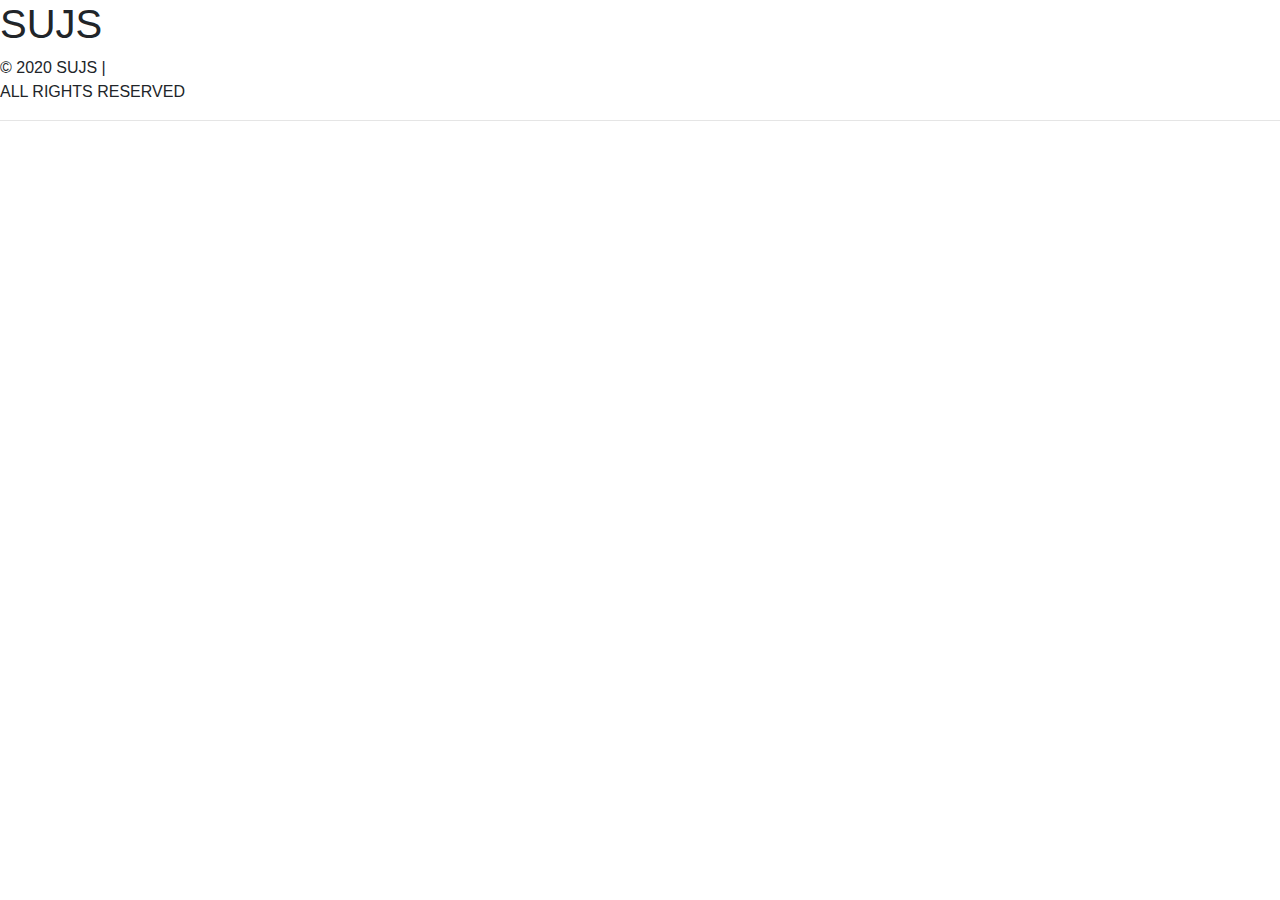
==== index.html @ 8f7368b6 "setup template" ====
<!doctype html>
<html lang="en">

<head>
    <!-- Required meta tags -->
    <meta charset="utf-8">
    <meta name="viewport" content="width=device-width, initial-scale=1, shrink-to-fit=no">

    <!-- Bootstrap CSS -->
    <link rel="stylesheet" href="https://stackpath.bootstrapcdn.com/bootstrap/4.3.1/css/bootstrap.min.css"
        integrity="sha384-ggOyR0iXCbMQv3Xipma34MD+dH/1fQ784/j6cY/iJTQUOhcWr7x9JvoRxT2MZw1T" crossorigin="anonymous">
    <link
        href='https://fonts.googleapis.com/css?family=Mrs+Sheppards%7CDosis:300,400,700%7COpen+Sans:300italic,400italic,600italic,700italic,800italic,400,300,600,700,800;'
        rel='stylesheet' type='text/css'>
      <link href="https://fonts.googleapis.com/css?family=Pacifico&display=swap" rel="stylesheet">
    <link rel="stylesheet" href="font-awesome/css/font-awesome.min.css" type="text/css">

    <title>SIJS</title>
</head>

<body style="min-height: 100vh;">

    <h1>SUJS</h1>



    <div class="footer" style="margin-bottom:0">
        <p class="footertext">© 2020 SUJS | <br>ALL RIGHTS RESERVED</p>
        <hr class="footerline">
    </div>

    <!-- jQuery first, then Popper.js, then Bootstrap JS -->
    <script src="https://code.jquery.com/jquery-3.3.1.slim.min.js"
        integrity="sha384-q8i/X+965DzO0rT7abK41JStQIAqVgRVzpbzo5smXKp4YfRvH+8abtTE1Pi6jizo"
        crossorigin="anonymous"></script>
    <script src="https://cdnjs.cloudflare.com/ajax/libs/popper.js/1.14.7/umd/popper.min.js"
        integrity="sha384-UO2eT0CpHqdSJQ6hJty5KVphtPhzWj9WO1clHTMGa3JDZwrnQq4sF86dIHNDz0W1"
        crossorigin="anonymous"></script>
    <script src="https://stackpath.bootstrapcdn.com/bootstrap/4.3.1/js/bootstrap.min.js"
        integrity="sha384-JjSmVgyd0p3pXB1rRibZUAYoIIy6OrQ6VrjIEaFf/nJGzIxFDsf4x0xIM+B07jRM"
        crossorigin="anonymous"></script>
</body>

</html>
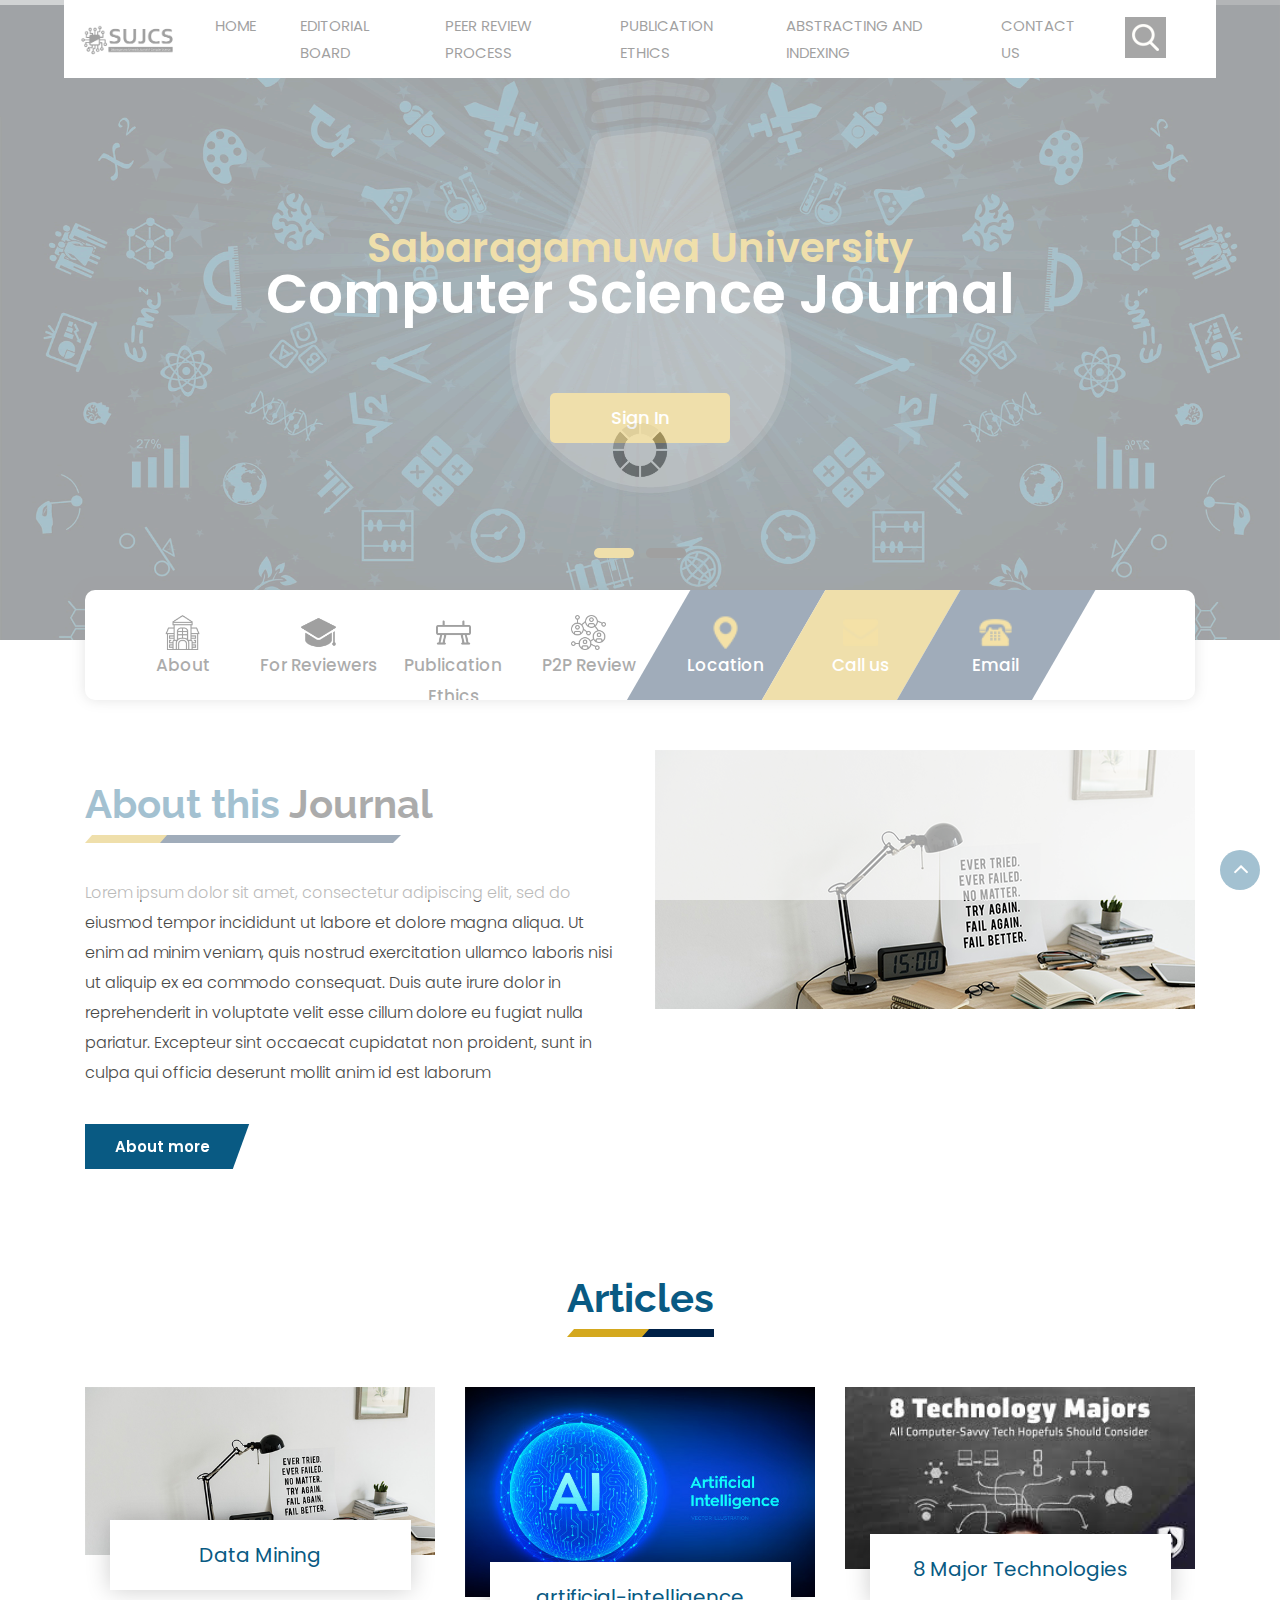
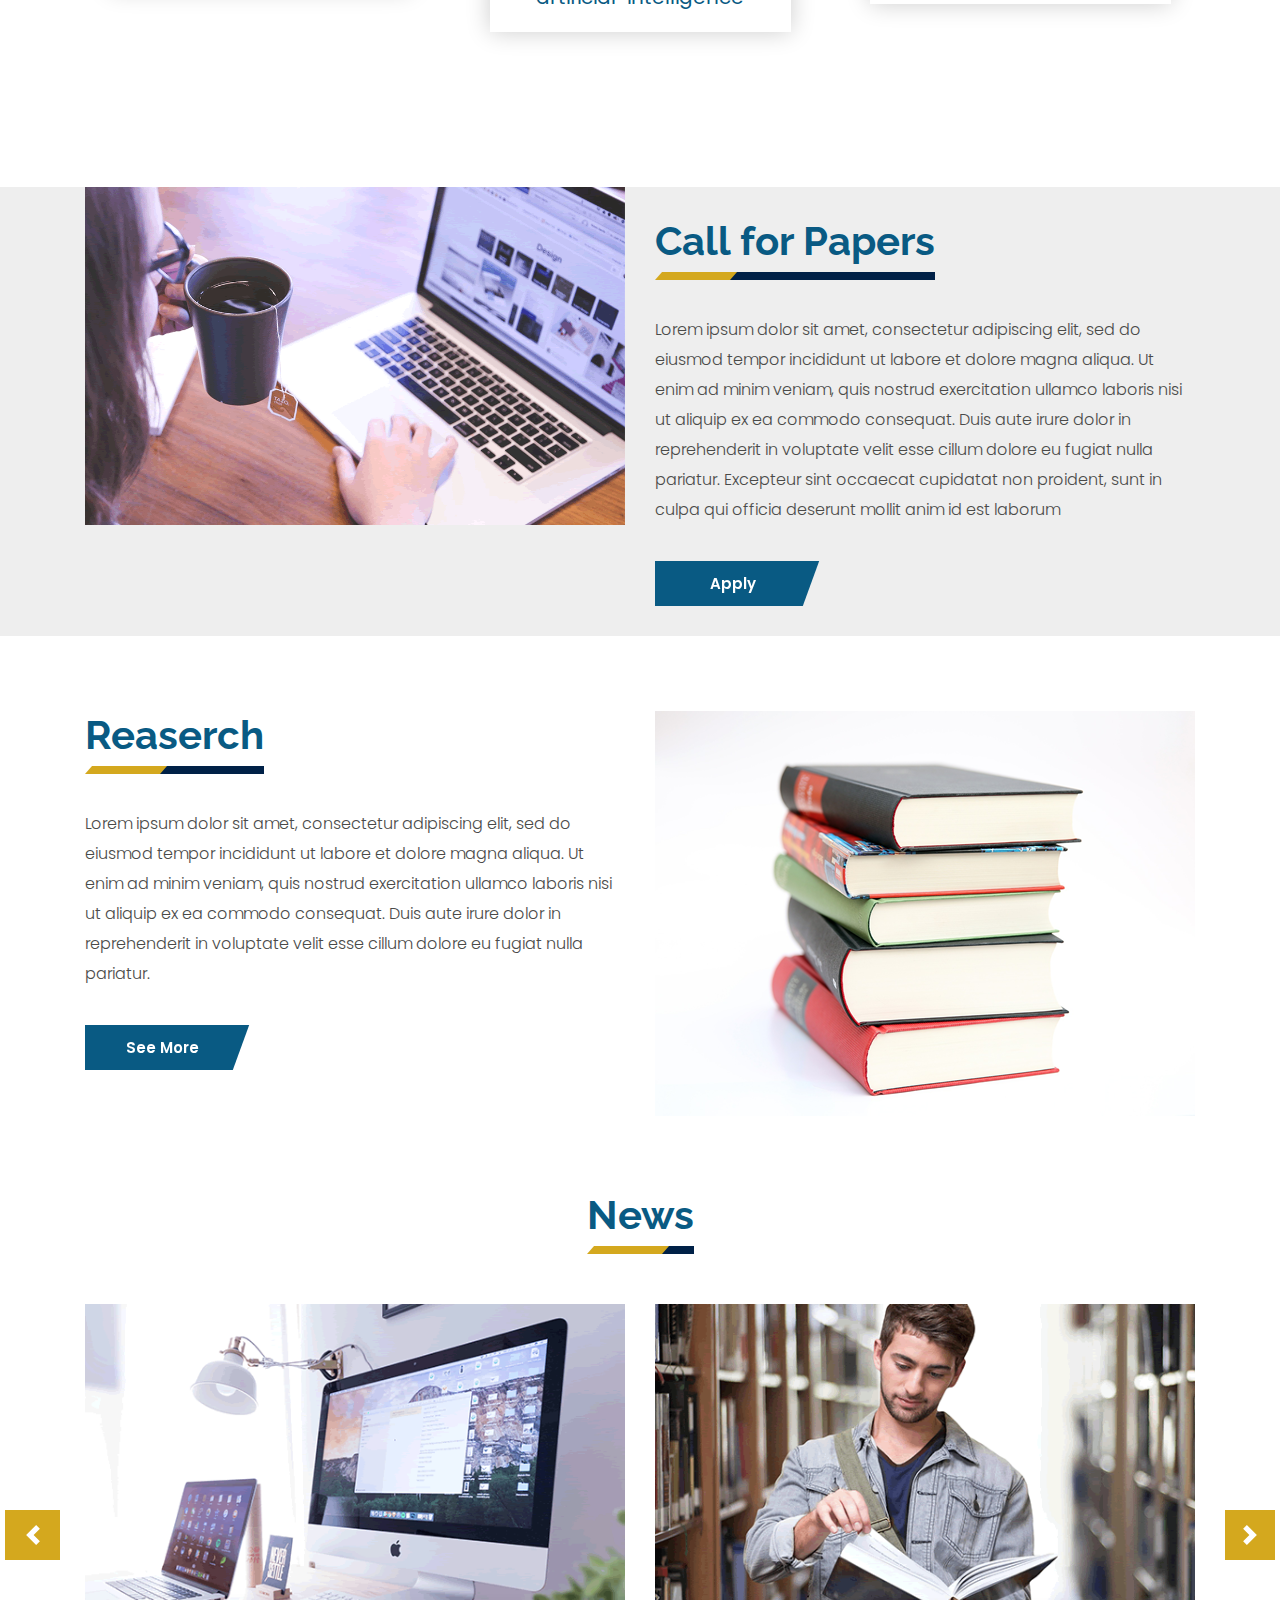
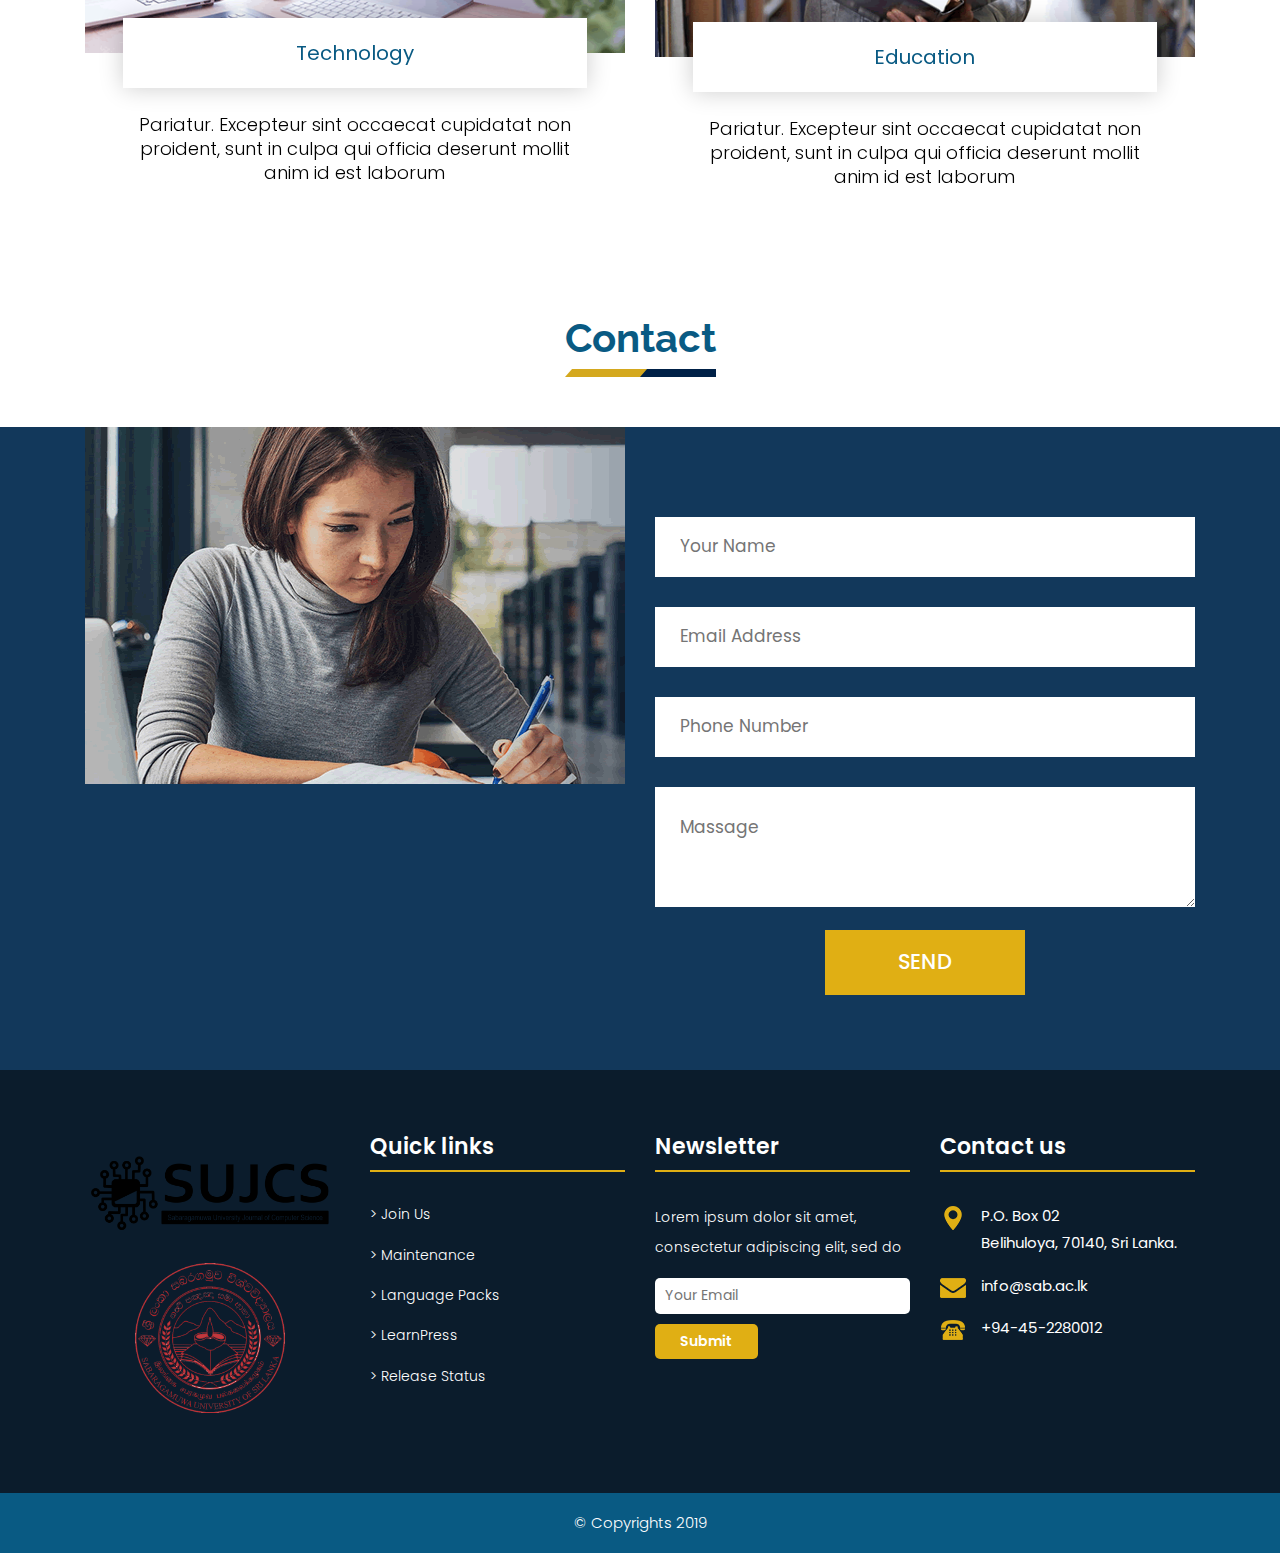
==== commit 02b8d6dc: "add tem" ====
--- a/index.html
+++ b/index.html
@@ -1,44 +1,576 @@
-<!doctype html>
+<!DOCTYPE html>
 <html lang="en">
+<!-- Basic -->
 
 <head>
-    <!-- Required meta tags -->
     <meta charset="utf-8">
-    <meta name="viewport" content="width=device-width, initial-scale=1, shrink-to-fit=no">
+    <meta http-equiv="X-UA-Compatible" content="IE=edge">
+
+    <!-- Mobile Metas -->
+    <meta name="viewport" content="width=device-width, minimum-scale=1.0, maximum-scale=1.0, user-scalable=no">
+
+    <!-- Site Metas -->
+    <title>SUJCS</title>
+    <meta name="keywords" content="">
+    <meta name="description" content="">
+    <meta name="author" content="">
+
+    <!-- Site Icons -->
+    <link rel="shortcut icon" href="#" type="image/x-icon" />
+    <link rel="apple-touch-icon" href="#" />
 
     <!-- Bootstrap CSS -->
-    <link rel="stylesheet" href="https://stackpath.bootstrapcdn.com/bootstrap/4.3.1/css/bootstrap.min.css"
-        integrity="sha384-ggOyR0iXCbMQv3Xipma34MD+dH/1fQ784/j6cY/iJTQUOhcWr7x9JvoRxT2MZw1T" crossorigin="anonymous">
-    <link
-        href='https://fonts.googleapis.com/css?family=Mrs+Sheppards%7CDosis:300,400,700%7COpen+Sans:300italic,400italic,600italic,700italic,800italic,400,300,600,700,800;'
-        rel='stylesheet' type='text/css'>
-      <link href="https://fonts.googleapis.com/css?family=Pacifico&display=swap" rel="stylesheet">
-    <link rel="stylesheet" href="font-awesome/css/font-awesome.min.css" type="text/css">
-
-    <title>SIJS</title>
+    <link rel="stylesheet" href="css/bootstrap.min.css" />
+    <!-- Pogo Slider CSS -->
+    <link rel="stylesheet" href="css/pogo-slider.min.css" />
+    <!-- Site CSS -->
+    <link rel="stylesheet" href="css/style.css" />
+    <!-- Responsive CSS -->
+    <link rel="stylesheet" href="css/responsive.css" />
+    <!-- Custom CSS -->
+    <link rel="stylesheet" href="css/custom.css" />
+
+    <!--[if lt IE 9]>
+      <script src="https://oss.maxcdn.com/libs/html5shiv/3.7.0/html5shiv.js"></script>
+      <script src="https://oss.maxcdn.com/libs/respond.js/1.4.2/respond.min.js"></script>
+    <![endif]-->
+
 </head>
 
-<body style="min-height: 100vh;">
-
-    <h1>SUJS</h1>
-
-
-
-    <div class="footer" style="margin-bottom:0">
-        <p class="footertext">© 2020 SUJS | <br>ALL RIGHTS RESERVED</p>
-        <hr class="footerline">
-    </div>
-
-    <!-- jQuery first, then Popper.js, then Bootstrap JS -->
-    <script src="https://code.jquery.com/jquery-3.3.1.slim.min.js"
-        integrity="sha384-q8i/X+965DzO0rT7abK41JStQIAqVgRVzpbzo5smXKp4YfRvH+8abtTE1Pi6jizo"
-        crossorigin="anonymous"></script>
-    <script src="https://cdnjs.cloudflare.com/ajax/libs/popper.js/1.14.7/umd/popper.min.js"
-        integrity="sha384-UO2eT0CpHqdSJQ6hJty5KVphtPhzWj9WO1clHTMGa3JDZwrnQq4sF86dIHNDz0W1"
-        crossorigin="anonymous"></script>
-    <script src="https://stackpath.bootstrapcdn.com/bootstrap/4.3.1/js/bootstrap.min.js"
-        integrity="sha384-JjSmVgyd0p3pXB1rRibZUAYoIIy6OrQ6VrjIEaFf/nJGzIxFDsf4x0xIM+B07jRM"
-        crossorigin="anonymous"></script>
+<body id="home" data-spy="scroll" data-target="#navbar-wd" data-offset="98">
+
+    <!-- LOADER -->
+    <div id="preloader">
+        <div class="loader">
+            <img src="images/loader.gif" alt="#" />
+        </div>
+    </div>
+    <!-- end loader -->
+    <!-- END LOADER -->
+
+    <!-- Start header -->
+    <header class="top-header">
+        <nav class="navbar header-nav navbar-expand-lg">
+            <div class="container-fluid">
+                <a class="navbar-brand" href="index.html"><img src="images/SUJCS-Logo-black-png.png" alt="image"></a>
+                <button class="navbar-toggler" type="button" data-toggle="collapse" data-target="#navbar-wd" aria-controls="navbar-wd" aria-expanded="false" aria-label="Toggle navigation">
+                    <span></span>
+                    <span></span>
+                    <span></span>
+                </button>
+                <div class="collapse navbar-collapse justify-content-end" id="navbar-wd">
+                    <ul class="navbar-nav">
+                        <li><a class="nav-link active" href="index.html">Home</a></li>
+                        <li><a class="nav-link" href="about.html">Editorial Board</a></li>
+                        <li><a class="nav-link" href="courses.html">Peer Review Process</a></li>
+                        <li><a class="nav-link" href="reaserch.html">Publication Ethics</a></li>
+						<li><a class="nav-link" href="news.html">Abstracting and Indexing</a></li>
+						<li><a class="nav-link" href="contact.html">Contact us</a></li>
+                    </ul>
+                </div>
+                <div class="search-box">
+                    <input type="text" class="search-txt" placeholder="Search">
+                    <a class="search-btn">
+                        <img src="images/search_icon.png" alt="#" />
+                    </a>
+                </div>
+            </div>
+        </nav>
+    </header>
+    <!-- End header -->
+
+    <!-- Start Banner -->
+    <div class="ulockd-home-slider">
+        <div class="container-fluid">
+            <div class="row">
+                <div class="pogoSlider" id="js-main-slider">
+                    <div class="pogoSlider-slide" style="background-image:url(images/banner_img.png);">
+                        <div class="container">
+                            <div class="row">
+                                <div class="col-md-12">
+                                    <div class="slide_text">
+                                        <h3><span span class="theme_color">Sabaragamuwa University</span><br>Computer Science Journal</h3>
+                                   
+                                        <br>
+                                        <div class="full center">
+										    <a class="contact_bt" href="courses.html">Sign In</a>
+										</div>
+                                    </div>
+                                </div>
+                            </div>
+                        </div>
+                    </div>
+                    <div class="pogoSlider-slide" style="background-image:url(images/banner_img.png);">
+                        <div class="container">
+                            <div class="row">
+                                <div class="col-md-12">
+                                    <div class="slide_text">
+                                        <h3><span span class="theme_color">Sabaragamuwa University</span><br>Computer Science Journal</h3>
+                                   
+                                        <br>
+                                        <div class="full center">
+										    <a class="contact_bt" href="courses.html">Sign In</a>
+										</div>
+                                    </div>
+                                </div>
+                            </div>
+                        </div>
+                    </div>
+                </div>
+                <!-- .pogoSlider -->
+            </div>
+        </div>
+    </div>
+    <!-- End Banner -->
+    <!-- section -->
+	<div class="section tabbar_menu">
+	   <div class="container">
+	      <div class="row">
+		      <div class="col-md-12">
+			     <div class="tab_menu">
+				    <ul>
+					   <li><a href="#"><span class="icon"><img src="images/i1.png" alt="#" /></span><span>About</span></a></li>
+					   <li><a href="#"><span class="icon"><img src="images/i2.png" alt="#" /></span><span>For Reviewers</span></a></li>
+					   <li><a href="#"><span class="icon"><img src="images/i3.png" alt="#" /></span><span>Publication Ethics</span></a></li>
+					   <li><a href="#"><span class="icon"><img src="images/i4.png" alt="#" /></span><span>P2P Review</span></a></li>
+					   <li><a href="#"><span class="icon"><img src="images/i5.png" alt="#" /></span><span>Location</span></a></li>
+					   <li><a href="#"><span class="icon"><img src="images/i6.png" alt="#" /></span><span>Call us</span></a></li>
+					   <li><a href="#"><span class="icon"><img src="images/i7.png" alt="#" /></span><span>Email</span></a></li>
+					</ul>
+				 </div>
+			  </div>
+		  </div>
+	   </div>
+	</div>
+	<!-- end section -->
+	<!-- section -->
+    <div class="section margin-top_50">
+        <div class="container">
+            <div class="row">
+                <div class="col-md-6 layout_padding_2">
+                    <div class="full">
+                        <div class="heading_main text_align_left">
+						   <h2><span>About this</span> Journal</h2>
+                        </div>
+						<div class="full">
+						  <p>Lorem ipsum dolor sit amet, consectetur adipiscing elit, sed do eiusmod tempor incididunt ut labore et dolore magna aliqua.
+						  Ut enim ad minim veniam, quis nostrud exercitation ullamco laboris nisi ut aliquip ex ea commodo consequat. 
+						  Duis aute irure dolor in reprehenderit in voluptate velit esse cillum dolore eu fugiat nulla pariatur. 
+						  Excepteur sint occaecat cupidatat non proident, sunt in culpa qui officia deserunt mollit anim id est laborum</p>
+						</div>
+						<div class="full">
+						   <a class="hvr-radial-out button-theme" href="#">About more</a>
+						</div>
+                    </div>
+                </div>
+				<div class="col-md-6">
+                    <div class="full">
+                        <img src="images/img2.png" alt="#" />
+                    </div>
+                </div>
+            </div>
+        </div>
+    </div>
+	<!-- end section -->
+	<!-- section -->
+    <div class="section layout_padding">
+        <div class="container">
+            <div class="row">
+                <div class="col-md-12">
+                    <div class="full">
+                        <div class="heading_main text_align_center">
+						   <h2><span>Articles</span></h2>
+                        </div>
+					  </div>
+                </div>
+				<div class="col-md-4">
+                    <div class="full blog_img_popular">
+                       <img class="img-responsive" src="images/img2.png" alt="#" /> 
+					   <h4>Data Mining</h4>
+                    </div>
+                </div>
+				<div class="col-md-4">
+                    <div class="full blog_img_popular">
+                        <img class="img-responsive" src="images/ai-artificial-intelligence-machine-learning-background_127544-409.jpg" alt="#" />
+						<h4>artificial-intelligence</h4>
+                    </div>
+                </div>
+				<div class="col-md-4">
+                    <div class="full blog_img_popular">
+                        <img class="img-responsive" src="images/images (8).jpg" alt="#" />
+						<h4>8 Major Technologies</h4>
+                    </div>
+                </div>
+            </div>
+        </div>
+    </div>
+	<!-- end section -->
+	<!-- section -->
+    <div class="section margin-top_50 silver_bg">
+        <div class="container">
+            <div class="row">
+			    <div class="col-md-6">
+                    <div class="full float-right_img">
+                        <img src="images/img6.png" alt="#" />
+                    </div>
+                </div>
+                <div class="col-md-6 layout_padding_2">
+                    <div class="full">
+                        <div class="heading_main text_align_left">
+						   <h2><span>Call for Papers</h2>
+                        </div>
+						<div class="full">
+						  <p>Lorem ipsum dolor sit amet, consectetur adipiscing elit, sed do eiusmod tempor incididunt ut labore et dolore magna aliqua.
+						  Ut enim ad minim veniam, quis nostrud exercitation ullamco laboris nisi ut aliquip ex ea commodo consequat. Duis aute irure dolor 
+						  in reprehenderit in voluptate velit esse cillum dolore eu fugiat nulla pariatur. Excepteur sint occaecat cupidatat non proident, 
+						  sunt in culpa qui officia deserunt mollit anim id est laborum</p>
+						</div>
+						<div class="full">
+						   <a class="hvr-radial-out button-theme" href="#">Apply</a>
+						</div>
+                    </div>
+                </div>
+			</div>
+        </div>
+    </div>
+	<!-- end section -->
+	<!-- section -->
+    <div class="section layout_padding padding_bottom-0">
+        <div class="container">
+            <div class="row">
+                <div class="col-md-6">
+                    <div class="full">
+                        <div class="heading_main text_align_left">
+						   <h2><span>Reaserch</span></h2>
+                        </div>
+						<div class="full">
+						  <p>Lorem ipsum dolor sit amet, consectetur adipiscing elit, sed do eiusmod tempor incididunt ut labore et dolore magna aliqua. 
+						  Ut enim ad minim veniam, quis nostrud exercitation ullamco laboris nisi ut aliquip ex ea commodo consequat. Duis aute irure dolor in 
+						  reprehenderit in voluptate velit esse cillum dolore eu fugiat nulla pariatur.</p>
+						</div>
+						<div class="full">
+						   <a class="hvr-radial-out button-theme" href="#">See More</a>
+						</div>
+                    </div>
+                </div>
+				<div class="col-md-6">
+                    <div class="full">
+                        <img class="img-responsive" src="images/img7.png" alt="#" />
+                    </div>
+                </div>
+            </div>
+        </div>
+    </div>
+	<!-- end section -->
+	<!-- section -->
+    <div class="section layout_padding padding_bottom-0">
+        <div class="container">
+            <div class="row">
+                <div class="col-md-12">
+                    <div class="full">
+                        <div class="heading_main text_align_center">
+						   <h2><span>News</span></h2>
+                        </div>
+					  </div>
+                </div>
+			  </div>
+               <div class="row">
+                <div class="col-lg-12">
+                    <div id="demo" class="carousel slide" data-ride="carousel">
+
+                        <!-- The slideshow -->
+                        <div class="carousel-inner">
+                            <div class="carousel-item active">
+                                <div class="row">
+                                    <div class="col-lg-6 col-md-6 col-sm-12">
+									   <div class="full blog_img_popular">
+                                          <img class="img-responsive" src="images/img9.png" alt="#" />
+										  <h4>Technology</h4>
+										  <p>Pariatur. Excepteur sint occaecat cupidatat non proident, sunt in culpa qui officia deserunt mollit anim id est laborum</p>
+										</div>
+                                    </div>
+                                    <div class="col-lg-6 col-md-6 col-sm-12">
+                                        <div class="full blog_img_popular">
+                                          <img class="img-responsive" src="images/img8.png" alt="#" />
+										  <h4>Education</h4>
+										  <p>Pariatur. Excepteur sint occaecat cupidatat non proident, sunt in culpa qui officia deserunt mollit anim id est laborum</p>
+										</div>
+                                    </div>
+                                </div>
+                            </div>
+                            <div class="carousel-item">
+                                <div class="row">
+                                    <div class="col-lg-6 col-md-6 col-sm-12">
+									   <div class="full blog_img_popular">
+                                          <img class="img-responsive" src="images/img9.png" alt="#" />
+										  <h4>Technology</h4>
+										  <p>Pariatur. Excepteur sint occaecat cupidatat non proident, sunt in culpa qui officia deserunt mollit anim id est laborum</p>
+										</div>
+                                    </div>
+                                    <div class="col-lg-6 col-md-6 col-sm-12">
+                                        <div class="full blog_img_popular">
+                                          <img class="img-responsive" src="images/img8.png" alt="#" />
+										  <h4>Education</h4>
+										  <p>Pariatur. Excepteur sint occaecat cupidatat non proident, sunt in culpa qui officia deserunt mollit anim id est laborum</p>
+										</div>
+                                    </div>
+                                </div>
+                            </div>
+                        </div>
+
+                        <!-- Left and right controls -->
+                        <a class="carousel-control-prev" href="#demo" data-slide="prev">
+                            <span class="carousel-control-prev-icon"></span>
+                        </a>
+                        <a class="carousel-control-next" href="#demo" data-slide="next">
+                            <span class="carousel-control-next-icon"></span>
+                        </a>
+
+                    </div>
+                </div>
+
+            </div>			  
+           </div>
+        </div>
+	<!-- end section -->
+	<!-- section -->
+    <div class="section layout_padding padding_bottom-0">
+        <div class="container">
+            <div class="row">
+                <div class="col-md-12">
+                    <div class="full">
+                        <div class="heading_main text_align_center">
+						   <h2><span>Contact</span></h2>
+                        </div>
+					  </div>
+                </div>
+			  </div>
+           </div>
+        </div>
+	<!-- end section -->
+	<!-- section -->
+    <div class="section contact_section" style="background:#12385b;">
+        <div class="container">
+               <div class="row">
+                 <div class="col-lg-6 col-md-6 col-sm-12">
+				    <div class="full float-right_img">
+                        <img src="images/img10.png" alt="#">
+                    </div>
+                 </div>
+				 <div class="layout_padding col-lg-6 col-md-6 col-sm-12">
+				    <div class="contact_form">
+					    <form action="contact.html">
+						   <fieldset>
+						       <div class="full field">
+							      <input type="text" placeholder="Your Name" name="your name" />
+							   </div>
+							   <div class="full field">
+							      <input type="email" placeholder="Email Address" name="Email" />
+							   </div>
+							   <div class="full field">
+							      <input type="phn" placeholder="Phone Number" name="Phone number" />
+							   </div>
+							   <div class="full field">
+							      <textarea placeholder="Massage"></textarea>
+							   </div>
+							   <div class="full field">
+							      <div class="center"><button>Send</button></div>
+							   </div>
+						   </fieldset>
+						</form>
+					</div>
+                 </div>
+               </div>			  
+           </div>
+        </div>
+	<!-- end section -->
+    <!-- Start Footer -->
+    <footer class="footer-box">
+        <div class="container">
+		
+		   <div class="row">
+		   
+		      <div class="col-xs-12 col-sm-6 col-md-6 col-lg-3">
+			     <div class="footer_blog">
+				    <div class="full margin-bottom_30">
+                       <img src="images/SUJCS-Logo-black-png.png" alt="#" />
+                       <img class="footer-uni-logo" src="images/SUSL_logo.png"  alt="#" />
+					 </div>
+					 
+				 </div>
+			  </div>
+			  
+			  <div class="col-xs-12 col-sm-6 col-md-6 col-lg-3">
+			       <div class="footer_blog footer_menu white_fonts">
+						    <h3>Quick links</h3>
+						    <ul> 
+							  <li><a href="#">> Join Us</a></li>
+							  <li><a href="#">> Maintenance</a></li>
+							  <li><a href="#">> Language Packs</a></li>
+							  <li><a href="#">> LearnPress</a></li>
+							  <li><a href="#">> Release Status</a></li>
+							</ul>
+						 </div>
+				 </div>
+				 
+				 <div class="col-xs-12 col-sm-6 col-md-6 col-lg-3">
+				 <div class="footer_blog full white_fonts">
+						     <h3>Newsletter</h3>
+							 <p>Lorem ipsum dolor sit amet, consectetur adipiscing elit, sed do</p>
+							 <div class="newsletter_form">
+							    <form action="index.html">
+								   <input type="email" placeholder="Your Email" name="#" required />
+								   <button>Submit</button>
+								</form>
+							 </div>
+						 </div>
+					</div>	 
+			  
+			  <div class="col-xs-12 col-sm-6 col-md-6 col-lg-3">
+				 <div class="footer_blog full white_fonts">
+						     <h3>Contact us</h3>
+							 <ul class="full">
+							   <li><img src="images/i5.png"><span>P.O. Box 02<br>Belihuloya, 70140, Sri Lanka.</span></li>
+							   <li><img src="images/i6.png"><span>info@sab.ac.lk</span></li>
+							   <li><img src="images/i7.png"><span>+94-45-2280012</span></li>
+							 </ul>
+						 </div>
+					</div>	 
+			  
+		   </div>
+		
+        </div>
+    </footer>
+    <!-- End Footer -->
+
+    <div class="footer_bottom">
+        <div class="container">
+            <div class="row">
+                <div class="col-12">
+                    <p class="crp">© Copyrights 2019</p>
+                </div>
+            </div>
+        </div>
+    </div>
+
+    <a href="#" id="scroll-to-top" class="hvr-radial-out"><i class="fa fa-angle-up"></i></a>
+
+    <!-- ALL JS FILES -->
+    <script src="js/jquery.min.js"></script>
+	<script src="js/popper.min.js"></script>
+    <script src="js/bootstrap.min.js"></script>
+    <!-- ALL PLUGINS -->
+    <script src="js/jquery.magnific-popup.min.js"></script>
+    <script src="js/jquery.pogo-slider.min.js"></script>
+    <script src="js/slider-index.js"></script>
+    <script src="js/smoothscroll.js"></script>
+    <script src="js/form-validator.min.js"></script>
+    <script src="js/contact-form-script.js"></script>
+    <script src="js/isotope.min.js"></script>
+    <script src="js/images-loded.min.js"></script>
+    <script src="js/custom.js"></script>
+	<script>
+	/* counter js */
+
+(function ($) {
+	$.fn.countTo = function (options) {
+		options = options || {};
+		
+		return $(this).each(function () {
+			// set options for current element
+			var settings = $.extend({}, $.fn.countTo.defaults, {
+				from:            $(this).data('from'),
+				to:              $(this).data('to'),
+				speed:           $(this).data('speed'),
+				refreshInterval: $(this).data('refresh-interval'),
+				decimals:        $(this).data('decimals')
+			}, options);
+			
+			// how many times to update the value, and how much to increment the value on each update
+			var loops = Math.ceil(settings.speed / settings.refreshInterval),
+				increment = (settings.to - settings.from) / loops;
+			
+			// references & variables that will change with each update
+			var self = this,
+				$self = $(this),
+				loopCount = 0,
+				value = settings.from,
+				data = $self.data('countTo') || {};
+			
+			$self.data('countTo', data);
+			
+			// if an existing interval can be found, clear it first
+			if (data.interval) {
+				clearInterval(data.interval);
+			}
+			data.interval = setInterval(updateTimer, settings.refreshInterval);
+			
+			// initialize the element with the starting value
+			render(value);
+			
+			function updateTimer() {
+				value += increment;
+				loopCount++;
+				
+				render(value);
+				
+				if (typeof(settings.onUpdate) == 'function') {
+					settings.onUpdate.call(self, value);
+				}
+				
+				if (loopCount >= loops) {
+					// remove the interval
+					$self.removeData('countTo');
+					clearInterval(data.interval);
+					value = settings.to;
+					
+					if (typeof(settings.onComplete) == 'function') {
+						settings.onComplete.call(self, value);
+					}
+				}
+			}
+			
+			function render(value) {
+				var formattedValue = settings.formatter.call(self, value, settings);
+				$self.html(formattedValue);
+			}
+		});
+	};
+	
+	$.fn.countTo.defaults = {
+		from: 0,               // the number the element should start at
+		to: 0,                 // the number the element should end at
+		speed: 1000,           // how long it should take to count between the target numbers
+		refreshInterval: 100,  // how often the element should be updated
+		decimals: 0,           // the number of decimal places to show
+		formatter: formatter,  // handler for formatting the value before rendering
+		onUpdate: null,        // callback method for every time the element is updated
+		onComplete: null       // callback method for when the element finishes updating
+	};
+	
+	function formatter(value, settings) {
+		return value.toFixed(settings.decimals);
+	}
+}(jQuery));
+
+jQuery(function ($) {
+  // custom formatting example
+  $('.count-number').data('countToOptions', {
+	formatter: function (value, options) {
+	  return value.toFixed(options.decimals).replace(/\B(?=(?:\d{3})+(?!\d))/g, ',');
+	}
+  });
+  
+  // start all the timers
+  $('.timer').each(count);  
+  
+  function count(options) {
+	var $this = $(this);
+	options = $.extend({}, options || {}, $this.data('countToOptions') || {});
+	$this.countTo(options);
+  }
+});
+	</script>
 </body>
 
 </html>--- a/css/pogo-slider.min.css
+++ b/css/pogo-slider.min.css
@@ -0,0 +1,1916 @@
+.pogoSlider-dir-btn:focus,
+.pogoSlider-nav-btn:focus {
+	outline: 0
+}
+
+.pogoSlider {
+	width: 100%;
+	height: 0;
+	padding-bottom: 50% !important;
+	position: relative;
+	overflow: hidden
+}
+
+#column-left .pogoSlider,
+#column-right .pogoSlider,
+#content .pogoSlider {
+	margin-bottom: 20px
+}
+
+.pogoSlider--banner .pogoSlider-slide {
+	ms-filter: "progid:DXImageTransform.Microsoft.Alpha(Opacity=100)";
+	filter: alpha(opacity=100);
+	opacity: 1
+}
+
+.pogoSlider-slide {
+	width: 100%;
+	height: 100%;
+	position: absolute;
+	background-size: cover;
+	-ms-filter: "progid:DXImageTransform.Microsoft.Alpha(Opacity=0)";
+	filter: alpha(opacity=0);
+	opacity: 0;
+	-webkit-perspective: 1300px;
+	perspective: 1300px;
+	overflow: hidden
+}
+
+.pogoSlider-loading {
+	position: absolute;
+	top: 0;
+	left: 0;
+	width: 100%;
+	height: 100%;
+	background: #eaeaea;
+	z-index: 11
+}
+
+.pogoSlider-loading-icon {
+	position: absolute;
+	top: 50%;
+	margin-top: -18px;
+	left: 50%;
+	margin-left: -18px;
+	width: 36px;
+	height: 36px;
+	background-image: url([data-uri])
+}
+
+.pogoSlider-slide-element {
+	-webkit-animation-fill-mode: both;
+	animation-fill-mode: both
+}
+
+.m-pogoSlider .pogoSlider-slide-element {
+	position: absolute;
+	margin: 0;
+	box-sizing: border-box
+}
+
+.pogoSlider-progressBar {
+	position: absolute;
+	width: 100%;
+	height: 5px;
+	top: 0;
+	left: 0;
+	background: #fff;
+	-ms-filter: "progid:DXImageTransform.Microsoft.Alpha(Opacity=20)";
+	filter: alpha(opacity=20);
+	background: rgba(255, 255, 255, .2);
+	z-index: 6
+}
+
+.pogoSlider-progressBar-duration {
+	position: absolute;
+	height: 100%;
+	left: 0;
+	width: 0;
+	background: #fff;
+	-ms-filter: "progid:DXImageTransform.Microsoft.Alpha(Opacity=40)";
+	filter: alpha(opacity=40);
+	background: rgba(255, 255, 255, .4)
+}
+
+.pogoSlider-dir-btn {
+	position: absolute;
+	z-index: 10;
+	background: 0 0;
+	width: 20px;
+	height: 20px;
+	border-color: #eaeaea;
+	border-color: rgba(255, 255, 255, .7);
+	border-style: solid;
+	-webkit-transform: rotate(45deg);
+	-ms-transform: rotate(45deg);
+	transform: rotate(45deg);
+	cursor: pointer
+}
+
+.pogoSlider-dir-btn:hover {
+	border-color: #fff
+}
+
+.pogoSlider--dirBottomLeft .pogoSlider-dir-btn--prev,
+.pogoSlider--dirBottomRight .pogoSlider-dir-btn--prev,
+.pogoSlider--dirCenterHorizontal .pogoSlider-dir-btn--prev,
+.pogoSlider--dirTopLeft .pogoSlider-dir-btn--prev,
+.pogoSlider--dirTopRight .pogoSlider-dir-btn--prev {
+	border-width: 0 0 3px 3px
+}
+
+.pogoSlider--dirBottomLeft .pogoSlider-dir-btn--next,
+.pogoSlider--dirBottomRight .pogoSlider-dir-btn--next,
+.pogoSlider--dirCenterHorizontal .pogoSlider-dir-btn--next,
+.pogoSlider--dirTopLeft .pogoSlider-dir-btn--next,
+.pogoSlider--dirTopRight .pogoSlider-dir-btn--next {
+	border-width: 3px 3px 0 0
+}
+
+.pogoSlider--dirCenterVertical .pogoSlider-dir-btn--next {
+	border-width: 3px 0 0 3px
+}
+
+.pogoSlider--dirCenterVertical .pogoSlider-dir-btn--prev {
+	border-width: 0 3px 3px 0
+}
+
+.pogoSlider--dirCenterVertical .pogoSlider-dir-btn--next,
+.pogoSlider--dirTopLeft .pogoSlider-dir-btn,
+.pogoSlider--dirTopRight .pogoSlider-dir-btn {
+	top: 14px
+}
+
+.pogoSlider--dirBottomLeft .pogoSlider-dir-btn--prev,
+.pogoSlider--dirCenterHorizontal .pogoSlider-dir-btn--prev,
+.pogoSlider--dirTopLeft .pogoSlider-dir-btn--prev {
+	left: 14px
+}
+
+.pogoSlider--dirBottomLeft .pogoSlider-dir-btn--next,
+.pogoSlider--dirTopLeft .pogoSlider-dir-btn--next {
+	left: 50px
+}
+
+.pogoSlider--dirBottomRight .pogoSlider-dir-btn--prev,
+.pogoSlider--dirTopRight .pogoSlider-dir-btn--prev {
+	right: 50px
+}
+
+.pogoSlider--dirBottomRight .pogoSlider-dir-btn--next,
+.pogoSlider--dirCenterHorizontal .pogoSlider-dir-btn--next,
+.pogoSlider--dirTopRight .pogoSlider-dir-btn--next {
+	right: 14px
+}
+
+.pogoSlider--dirBottomLeft .pogoSlider-dir-btn,
+.pogoSlider--dirBottomRight .pogoSlider-dir-btn,
+.pogoSlider--dirCenterVertical .pogoSlider-dir-btn--prev {
+	bottom: 14px
+}
+
+.pogoSlider--dirCenterVertical .pogoSlider-dir-btn {
+	left: 50%;
+	margin-left: -10px
+}
+
+.pogoSlider--dirCenterHorizontal .pogoSlider-dir-btn {
+	top: 50%;
+	margin-top: -10px
+}
+
+.pogoSlider-nav {
+	position: absolute;
+	padding: 0;
+	margin: 0;
+	z-index: 10
+}
+
+.pogoSlider--navBottom .pogoSlider-nav,
+.pogoSlider--navTop .pogoSlider-nav {
+	left: 50%;
+	-webkit-transform: translateX(-50%);
+	-ms-transform: translateX(-50%);
+	transform: translateX(-50%)
+}
+
+.pogoSlider--navTop .pogoSlider-nav {
+	top: 10px
+}
+
+.pogoSlider--navBottom .pogoSlider-nav {
+	bottom: 10px
+}
+
+.pogoSlider--navBottom .pogoSlider-nav li,
+.pogoSlider--navTop .pogoSlider-nav li {
+	display: inline;
+	margin: 0 6px
+}
+
+.pogoSlider--navLeft .pogoSlider-nav,
+.pogoSlider--navRight .pogoSlider-nav {
+	top: 50%;
+	-webkit-transform: translateY(-50%);
+	-ms-transform: translateY(-50%);
+	transform: translateY(-50%)
+}
+
+.pogoSlider--navLeft .pogoSlider-nav {
+	left: 10px
+}
+
+.pogoSlider--navRight .pogoSlider-nav {
+	right: 10px
+}
+
+.pogoSlider--navLeft .pogoSlider-nav li,
+.pogoSlider--navRight .pogoSlider-nav li {
+	display: block;
+	margin: 6px 0
+}
+
+.pogoSlider-nav-btn {
+	background: #ccc;
+	background: rgba(255, 255, 255, .5);
+	border: none;
+	border-radius: 10px;
+	width: 40px;
+	height: 10px;
+	box-shadow: 0 1px 1px rgba(0, 0, 0, .1);
+	cursor: pointer
+}
+
+.pogoSlider-nav-btn--selected {
+	background: #fff;
+	box-shadow: 0 1px 1px rgba(0, 0, 0, .3)
+}
+
+.pogoSlider-slide-slice {
+	overflow: hidden;
+	position: absolute;
+	background-size: cover
+}
+
+.pogoSlider-slide-slice-inner {
+	position: absolute;
+	overflow: hidden
+}
+
+.pogoSlider-animation-slideDownIn {
+	-webkit-animation-name: slideDownIn;
+	animation-name: slideDownIn
+}
+
+@-webkit-keyframes slideDownIn {
+	0% {
+		-webkit-transform: translateY(-50px);
+		transform: translateY(-50px);
+		opacity: 0
+	}
+	100% {
+		-webkit-transform: translateY(0);
+		transform: translateY(0);
+		opacity: 1
+	}
+}
+
+@keyframes slideDownIn {
+	0% {
+		-webkit-transform: translateY(-50px);
+		transform: translateY(-50px);
+		opacity: 0
+	}
+	100% {
+		-webkit-transform: translateY(0);
+		transform: translateY(0);
+		opacity: 1
+	}
+}
+
+.pogoSlider-animation-slideDownOut {
+	-webkit-animation-name: slideDownOut;
+	animation-name: slideDownOut
+}
+
+@-webkit-keyframes slideDownOut {
+	0% {
+		-webkit-transform: translateY(0);
+		transform: translateY(0);
+		opacity: 1
+	}
+	100% {
+		-webkit-transform: translateY(50px);
+		transform: translateY(50px);
+		opacity: 0
+	}
+}
+
+@keyframes slideDownOut {
+	0% {
+		-webkit-transform: translateY(0);
+		transform: translateY(0);
+		opacity: 1
+	}
+	100% {
+		-webkit-transform: translateY(50px);
+		transform: translateY(50px);
+		opacity: 0
+	}
+}
+
+.pogoSlider-animation-slideUpIn {
+	-webkit-animation-name: slideUpIn;
+	animation-name: slideUpIn
+}
+
+@-webkit-keyframes slideUpIn {
+	0% {
+		-webkit-transform: translateY(50px);
+		transform: translateY(50px);
+		opacity: 0
+	}
+	100% {
+		-webkit-transform: translateY(0);
+		transform: translateY(0);
+		opacity: 1
+	}
+}
+
+@keyframes slideUpIn {
+	0% {
+		-webkit-transform: translateY(50px);
+		transform: translateY(50px);
+		opacity: 0
+	}
+	100% {
+		-webkit-transform: translateY(0);
+		transform: translateY(0);
+		opacity: 1
+	}
+}
+
+.pogoSlider-animation-slideUpOut {
+	-webkit-animation-name: slideUpOut;
+	animation-name: slideUpOut
+}
+
+@-webkit-keyframes slideUpOut {
+	0% {
+		-webkit-transform: translateY(0);
+		transform: translateY(0);
+		opacity: 1
+	}
+	100% {
+		-webkit-transform: translateY(50px);
+		transform: translateY(50px);
+		opacity: 0
+	}
+}
+
+@keyframes slideUpOut {
+	0% {
+		-webkit-transform: translateY(0);
+		transform: translateY(0);
+		opacity: 1
+	}
+	100% {
+		-webkit-transform: translateY(50px);
+		transform: translateY(50px);
+		opacity: 0
+	}
+}
+
+.pogoSlider-animation-slideRightIn {
+	-webkit-animation-name: slideRightIn;
+	animation-name: slideRightIn
+}
+
+.pogoSlider-animation-slideRightOut {
+	-webkit-animation-name: slideRightOut;
+	animation-name: slideRightOut
+}
+
+@-webkit-keyframes slideRightIn {
+	0% {
+		-webkit-transform: translateX(-50px);
+		transform: translateX(-50px);
+		opacity: 0
+	}
+	100% {
+		-webkit-transform: translateX(0);
+		transform: translateX(0);
+		opacity: 1
+	}
+}
+
+@keyframes slideRightIn {
+	0% {
+		-webkit-transform: translateX(-50px);
+		transform: translateX(-50px);
+		opacity: 0
+	}
+	100% {
+		-webkit-transform: translateX(0);
+		transform: translateX(0);
+		opacity: 1
+	}
+}
+
+@-webkit-keyframes slideRightOut {
+	0% {
+		-webkit-transform: translateX(0);
+		transform: translateX(0);
+		opacity: 1
+	}
+	100% {
+		-webkit-transform: translateX(50px);
+		transform: translateX(50px);
+		opacity: 0
+	}
+}
+
+@keyframes slideRightOut {
+	0% {
+		-webkit-transform: translateX(0);
+		transform: translateX(0);
+		opacity: 1
+	}
+	100% {
+		-webkit-transform: translateX(50px);
+		transform: translateX(50px);
+		opacity: 0
+	}
+}
+
+.pogoSlider-animation-slideLeftIn {
+	-webkit-animation-name: slideLeftIn;
+	animation-name: slideLeftIn
+}
+
+.pogoSlider-animation-slideLeftOut {
+	-webkit-animation-name: slideLeftOut;
+	animation-name: slideLeftOut
+}
+
+@-webkit-keyframes slideLeftIn {
+	0% {
+		-webkit-transform: translateX(50px);
+		transform: translateX(50px);
+		opacity: 0
+	}
+	100% {
+		-webkit-transform: translateX(0);
+		transform: translateX(0);
+		opacity: 1
+	}
+}
+
+@keyframes slideLeftIn {
+	0% {
+		-webkit-transform: translateX(50px);
+		transform: translateX(50px);
+		opacity: 0
+	}
+	100% {
+		-webkit-transform: translateX(0);
+		transform: translateX(0);
+		opacity: 1
+	}
+}
+
+@-webkit-keyframes slideLeftOut {
+	0% {
+		-webkit-transform: translateX(0);
+		transform: translateX(0);
+		opacity: 1
+	}
+	100% {
+		-webkit-transform: translateX(-50px);
+		transform: translateX(-50px);
+		opacity: 0
+	}
+}
+
+@keyframes slideLeftOut {
+	0% {
+		-webkit-transform: translateX(0);
+		transform: translateX(0);
+		opacity: 1
+	}
+	100% {
+		-webkit-transform: translateX(-50px);
+		transform: translateX(-50px);
+		opacity: 0
+	}
+}
+
+.pogoSlider-animation-expandIn {
+	-webkit-animation-name: expandIn;
+	animation-name: expandIn
+}
+
+.pogoSlider-animation-expandOut {
+	-webkit-animation-name: expandOut;
+	animation-name: expandOut
+}
+
+@-webkit-keyframes expandIn {
+	0% {
+		-webkit-transform: scale(.7);
+		transform: scale(.7);
+		opacity: 0
+	}
+	100% {
+		-webkit-transform: scale(1);
+		transform: scale(1);
+		opacity: 1
+	}
+}
+
+@keyframes expandIn {
+	0% {
+		-webkit-transform: scale(.7);
+		transform: scale(.7);
+		opacity: 0
+	}
+	100% {
+		-webkit-transform: scale(1);
+		transform: scale(1);
+		opacity: 1
+	}
+}
+
+@-webkit-keyframes expandOut {
+	0% {
+		-webkit-transform: scale(1);
+		transform: scale(1);
+		opacity: 1
+	}
+	100% {
+		-webkit-transform: scale(1.5);
+		transform: scale(1.5);
+		opacity: 0
+	}
+}
+
+@keyframes expandOut {
+	0% {
+		-webkit-transform: scale(1);
+		transform: scale(1);
+		opacity: 1
+	}
+	100% {
+		-webkit-transform: scale(1.5);
+		transform: scale(1.5);
+		opacity: 0
+	}
+}
+
+.pogoSlider-animation-contractIn {
+	-webkit-animation-name: contractIn;
+	animation-name: contractIn
+}
+
+.pogoSlider-animation-contractOut {
+	-webkit-animation-name: contractOut;
+	animation-name: contractOut
+}
+
+@-webkit-keyframes contractIn {
+	0% {
+		-webkit-transform: scale(2);
+		transform: scale(2);
+		opacity: 0
+	}
+	100% {
+		-webkit-transform: scale(1);
+		transform: scale(1);
+		opacity: 1
+	}
+}
+
+@keyframes contractIn {
+	0% {
+		-webkit-transform: scale(2);
+		transform: scale(2);
+		opacity: 0
+	}
+	100% {
+		-webkit-transform: scale(1);
+		transform: scale(1);
+		opacity: 1
+	}
+}
+
+@-webkit-keyframes contractOut {
+	0% {
+		-webkit-transform: scale(1);
+		transform: scale(1);
+		opacity: 1
+	}
+	100% {
+		-webkit-transform: scale(.5);
+		transform: scale(.5);
+		opacity: 0
+	}
+}
+
+@keyframes contractOut {
+	0% {
+		-webkit-transform: scale(1);
+		transform: scale(1);
+		opacity: 1
+	}
+	100% {
+		-webkit-transform: scale(.5);
+		transform: scale(.5);
+		opacity: 0
+	}
+}
+
+.pogoSlider-animation-spinIn {
+	-webkit-animation-name: spinIn;
+	animation-name: spinIn
+}
+
+.pogoSlider-animation-spinOut {
+	-webkit-animation-name: spinOut;
+	animation-name: spinOut
+}
+
+@-webkit-keyframes spinIn {
+	0% {
+		-webkit-backface-visibility: hidden;
+		backface-visibility: hidden;
+		-webkit-transform: scale(0)rotate(720deg);
+		transform: scale(0)rotate(720deg)
+	}
+	100% {
+		-webkit-backface-visibility: hidden;
+		backface-visibility: hidden;
+		-webkit-transform: scale(1)rotate(0);
+		transform: scale(1)rotate(0)
+	}
+}
+
+@keyframes spinIn {
+	0% {
+		-webkit-backface-visibility: hidden;
+		backface-visibility: hidden;
+		-webkit-transform: scale(0)rotate(720deg);
+		transform: scale(0)rotate(720deg)
+	}
+	100% {
+		-webkit-backface-visibility: hidden;
+		backface-visibility: hidden;
+		-webkit-transform: scale(1)rotate(0);
+		transform: scale(1)rotate(0)
+	}
+}
+
+@-webkit-keyframes spinOut {
+	0% {
+		-webkit-backface-visibility: hidden;
+		backface-visibility: hidden;
+		-webkit-transform: scale(1)rotate(0);
+		transform: scale(1)rotate(0)
+	}
+	100% {
+		-webkit-backface-visibility: hidden;
+		backface-visibility: hidden;
+		-webkit-transform: scale(0)rotate(720deg);
+		transform: scale(0)rotate(720deg)
+	}
+}
+
+@keyframes spinOut {
+	0% {
+		-webkit-backface-visibility: hidden;
+		backface-visibility: hidden;
+		-webkit-transform: scale(1)rotate(0);
+		transform: scale(1)rotate(0)
+	}
+	100% {
+		-webkit-backface-visibility: hidden;
+		backface-visibility: hidden;
+		-webkit-transform: scale(0)rotate(720deg);
+		transform: scale(0)rotate(720deg)
+	}
+}
+
+.pogoSlider-animation-sideFallIn {
+	-webkit-transform-style: preserve-3d;
+	transform-style: preserve-3d;
+	-webkit-animation-name: sideFallIn;
+	animation-name: sideFallIn
+}
+
+.pogoSlider-animation-sideFallOut {
+	-webkit-transform-style: preserve-3d;
+	transform-style: preserve-3d;
+	-webkit-animation-name: sideFallOut;
+	animation-name: sideFallOut
+}
+
+@-webkit-keyframes sideFallIn {
+	0% {
+		-webkit-transform: translate(30%)translateZ(600px)rotate(10deg);
+		transform: translate(30%)translateZ(600px)rotate(10deg);
+		opacity: 0
+	}
+	100% {
+		-webkit-transform: translate(0)translateZ(0)rotate(0);
+		transform: translate(0)translateZ(0)rotate(0);
+		opacity: 1
+	}
+}
+
+@keyframes sideFallIn {
+	0% {
+		-webkit-transform: translate(30%)translateZ(600px)rotate(10deg);
+		transform: translate(30%)translateZ(600px)rotate(10deg);
+		opacity: 0
+	}
+	100% {
+		-webkit-transform: translate(0)translateZ(0)rotate(0);
+		transform: translate(0)translateZ(0)rotate(0);
+		opacity: 1
+	}
+}
+
+@-webkit-keyframes sideFallOut {
+	0% {
+		-webkit-transform: translate(0)translateZ(0)rotate(0);
+		transform: translate(0)translateZ(0)rotate(0);
+		opacity: 1
+	}
+	100% {
+		-webkit-transform: translate(30%)translateZ(600px)rotate(10deg);
+		transform: translate(30%)translateZ(600px)rotate(10deg);
+		opacity: 0
+	}
+}
+
+@keyframes sideFallOut {
+	0% {
+		-webkit-transform: translate(0)translateZ(0)rotate(0);
+		transform: translate(0)translateZ(0)rotate(0);
+		opacity: 1
+	}
+	100% {
+		-webkit-transform: translate(30%)translateZ(600px)rotate(10deg);
+		transform: translate(30%)translateZ(600px)rotate(10deg);
+		opacity: 0
+	}
+}
+
+.pogoSlider-animation-horizontal3DFlipIn {
+	-webkit-transform-style: preserve-3d;
+	transform-style: preserve-3d;
+	-webkit-animation-name: horizontal3DFlipIn;
+	animation-name: horizontal3DFlipIn
+}
+
+.pogoSlider-animation-horizontal3DFlipOut {
+	-webkit-transform-style: preserve-3d;
+	transform-style: preserve-3d;
+	-webkit-animation-name: horizontal3DFlipOut;
+	animation-name: horizontal3DFlipOut
+}
+
+@-webkit-keyframes horizontal3DFlipIn {
+	0% {
+		-webkit-transform: rotateY(-70deg);
+		transform: rotateY(-70deg);
+		opacity: 0
+	}
+	100% {
+		-webkit-transform: rotateY(0);
+		transform: rotateY(0);
+		opacity: 1
+	}
+}
+
+@keyframes horizontal3DFlipIn {
+	0% {
+		-webkit-transform: rotateY(-70deg);
+		transform: rotateY(-70deg);
+		opacity: 0
+	}
+	100% {
+		-webkit-transform: rotateY(0);
+		transform: rotateY(0);
+		opacity: 1
+	}
+}
+
+@-webkit-keyframes horizontal3DFlipOut {
+	0% {
+		-webkit-transform: rotateY(0);
+		transform: rotateY(0);
+		opacity: 1
+	}
+	100% {
+		-webkit-transform: rotateY(-70deg);
+		transform: rotateY(-70deg);
+		opacity: 0
+	}
+}
+
+@keyframes horizontal3DFlipOut {
+	0% {
+		-webkit-transform: rotateY(0);
+		transform: rotateY(0);
+		opacity: 1
+	}
+	100% {
+		-webkit-transform: rotateY(-70deg);
+		transform: rotateY(-70deg);
+		opacity: 0
+	}
+}
+
+.pogoSlider-animation-vertical3DFlipIn {
+	-webkit-transform-style: preserve-3d;
+	transform-style: preserve-3d;
+	-webkit-animation-name: vertical3DFlipIn;
+	animation-name: vertical3DFlipIn
+}
+
+.pogoSlider-animation-vertical3DFlipOut {
+	-webkit-transform-style: preserve-3d;
+	transform-style: preserve-3d;
+	-webkit-animation-name: vertical3DFlipOut;
+	animation-name: vertical3DFlipOut
+}
+
+@-webkit-keyframes vertical3DFlipIn {
+	0% {
+		-webkit-transform: rotateX(-70deg);
+		transform: rotateX(-70deg);
+		opacity: 0
+	}
+	100% {
+		-webkit-transform: rotateX(0);
+		transform: rotateX(0);
+		opacity: 1
+	}
+}
+
+@keyframes vertical3DFlipIn {
+	0% {
+		-webkit-transform: rotateX(-70deg);
+		transform: rotateX(-70deg);
+		opacity: 0
+	}
+	100% {
+		-webkit-transform: rotateX(0);
+		transform: rotateX(0);
+		opacity: 1
+	}
+}
+
+@-webkit-keyframes vertical3DFlipOut {
+	0% {
+		-webkit-transform: rotateX(0);
+		transform: rotateX(0);
+		opacity: 1
+	}
+	100% {
+		-webkit-transform: rotateX(-70deg);
+		transform: rotateX(-70deg);
+		opacity: 0
+	}
+}
+
+@keyframes vertical3DFlipOut {
+	0% {
+		-webkit-transform: rotateX(0);
+		transform: rotateX(0);
+		opacity: 1
+	}
+	100% {
+		-webkit-transform: rotateX(-70deg);
+		transform: rotateX(-70deg);
+		opacity: 0
+	}
+}
+
+.pogoSlider-animation-3DPivotIn {
+	-webkit-transform-style: preserve-3d;
+	transform-style: preserve-3d;
+	-webkit-animation-name: pivotIn;
+	animation-name: pivotIn
+}
+
+.pogoSlider-animation-3DPivotOut {
+	-webkit-transform-style: preserve-3d;
+	transform-style: preserve-3d;
+	-webkit-animation-name: pivotOut;
+	animation-name: pivotOut
+}
+
+@-webkit-keyframes pivotIn {
+	0% {
+		-webkit-transform: rotateX(-60deg);
+		transform: rotateX(-60deg);
+		-webkit-transform-origin: 50% 0;
+		transform-origin: 50% 0;
+		opacity: 0
+	}
+	100% {
+		-webkit-transform: rotateX(0);
+		transform: rotateX(0);
+		-webkit-transform-origin: 0 0;
+		transform-origin: 0 0;
+		opacity: 1
+	}
+}
+
+@keyframes pivotIn {
+	0% {
+		-webkit-transform: rotateX(-60deg);
+		transform: rotateX(-60deg);
+		-webkit-transform-origin: 50% 0;
+		transform-origin: 50% 0;
+		opacity: 0
+	}
+	100% {
+		-webkit-transform: rotateX(0);
+		transform: rotateX(0);
+		-webkit-transform-origin: 0 0;
+		transform-origin: 0 0;
+		opacity: 1
+	}
+}
+
+@-webkit-keyframes pivotOut {
+	0% {
+		-webkit-transform: rotateX(0);
+		transform: rotateX(0);
+		-webkit-transform-origin: 0 0;
+		transform-origin: 0 0;
+		opacity: 1
+	}
+	100% {
+		-webkit-transform: rotateX(-60deg);
+		transform: rotateX(-60deg);
+		-webkit-transform-origin: 50% 0;
+		transform-origin: 50% 0;
+		opacity: 0
+	}
+}
+
+@keyframes pivotOut {
+	0% {
+		-webkit-transform: rotateX(0);
+		transform: rotateX(0);
+		-webkit-transform-origin: 0 0;
+		transform-origin: 0 0;
+		opacity: 1
+	}
+	100% {
+		-webkit-transform: rotateX(-60deg);
+		transform: rotateX(-60deg);
+		-webkit-transform-origin: 50% 0;
+		transform-origin: 50% 0;
+		opacity: 0
+	}
+}
+
+.pogoSlider-animation-rollLeftIn {
+	-webkit-animation-name: rollLeftIn;
+	animation-name: rollLeftIn
+}
+
+.pogoSlider-animation-rollLeftOut {
+	-webkit-animation-name: rollLeftOut;
+	animation-name: rollLeftOut
+}
+
+@-webkit-keyframes rollLeftIn {
+	0% {
+		opacity: 0;
+		-webkit-transform: translateX(100%)rotate(120deg);
+		transform: translateX(100%)rotate(120deg)
+	}
+	100% {
+		opacity: 1;
+		-webkit-transform: translateX(0)rotate(0);
+		transform: translateX(0)rotate(0)
+	}
+}
+
+@keyframes rollLeftIn {
+	0% {
+		opacity: 0;
+		-webkit-transform: translateX(100%)rotate(120deg);
+		transform: translateX(100%)rotate(120deg)
+	}
+	100% {
+		opacity: 1;
+		-webkit-transform: translateX(0)rotate(0);
+		transform: translateX(0)rotate(0)
+	}
+}
+
+@-webkit-keyframes rollLeftOut {
+	0% {
+		opacity: 1;
+		-webkit-transform: translateX(0)rotate(0);
+		transform: translateX(0)rotate(0)
+	}
+	100% {
+		opacity: 0;
+		-webkit-transform: translateX(-100%)rotate(-120deg);
+		transform: translateX(-100%)rotate(-120deg)
+	}
+}
+
+@keyframes rollLeftOut {
+	0% {
+		opacity: 1;
+		-webkit-transform: translateX(0)rotate(0);
+		transform: translateX(0)rotate(0)
+	}
+	100% {
+		opacity: 0;
+		-webkit-transform: translateX(-100%)rotate(-120deg);
+		transform: translateX(-100%)rotate(-120deg)
+	}
+}
+
+.pogoSlider-animation-rollRightIn {
+	-webkit-animation-name: rollRightIn;
+	animation-name: rollRightIn
+}
+
+.pogoSlider-animation-rollRightOut {
+	-webkit-animation-name: rollRightOut;
+	animation-name: rollRightOut
+}
+
+@-webkit-keyframes rollRightIn {
+	0% {
+		opacity: 0;
+		-webkit-transform: translateX(-100%)rotate(-120deg);
+		transform: translateX(-100%)rotate(-120deg)
+	}
+	100% {
+		opacity: 1;
+		-webkit-transform: translateX(0)rotate(0);
+		transform: translateX(0)rotate(0)
+	}
+}
+
+@keyframes rollRightIn {
+	0% {
+		opacity: 0;
+		-webkit-transform: translateX(-100%)rotate(-120deg);
+		transform: translateX(-100%)rotate(-120deg)
+	}
+	100% {
+		opacity: 1;
+		-webkit-transform: translateX(0)rotate(0);
+		transform: translateX(0)rotate(0)
+	}
+}
+
+@-webkit-keyframes rollRightOut {
+	0% {
+		opacity: 1;
+		-webkit-transform: translateX(0)rotate(0);
+		transform: translateX(0)rotate(0)
+	}
+	100% {
+		opacity: 0;
+		-webkit-transform: translateX(100%)rotate(120deg);
+		transform: translateX(100%)rotate(120deg)
+	}
+}
+
+@keyframes rollRightOut {
+	0% {
+		opacity: 1;
+		-webkit-transform: translateX(0)rotate(0);
+		transform: translateX(0)rotate(0)
+	}
+	100% {
+		opacity: 0;
+		-webkit-transform: translateX(100%)rotate(120deg);
+		transform: translateX(100%)rotate(120deg)
+	}
+}
+
+.pogoSlider-animation-glideLeftIn {
+	-webkit-animation-name: glideLeftIn;
+	animation-name: glideLeftIn;
+	-webkit-animation-timing-function: ease-out;
+	animation-timing-function: ease-out
+}
+
+.pogoSlider-animation-glideLeftOut {
+	-webkit-animation-name: glideLeftOut;
+	animation-name: glideLeftOut;
+	-webkit-animation-timing-function: ease-in;
+	animation-timing-function: ease-in
+}
+
+@-webkit-keyframes glideLeftIn {
+	0% {
+		-webkit-transform: translateX(100%)skewX(-30deg);
+		transform: translateX(100%)skewX(-30deg);
+		opacity: 0
+	}
+	60% {
+		-webkit-transform: translateX(-20%)skewX(30deg);
+		transform: translateX(-20%)skewX(30deg);
+		opacity: 1
+	}
+	80% {
+		-webkit-transform: translateX(0)skewX(-15deg);
+		transform: translateX(0)skewX(-15deg);
+		opacity: 1
+	}
+	100% {
+		-webkit-transform: translateX(0)skewX(0);
+		transform: translateX(0)skewX(0);
+		opacity: 1
+	}
+}
+
+@keyframes glideLeftIn {
+	0% {
+		-webkit-transform: translateX(100%)skewX(-30deg);
+		transform: translateX(100%)skewX(-30deg);
+		opacity: 0
+	}
+	60% {
+		-webkit-transform: translateX(-20%)skewX(30deg);
+		transform: translateX(-20%)skewX(30deg);
+		opacity: 1
+	}
+	80% {
+		-webkit-transform: translateX(0)skewX(-15deg);
+		transform: translateX(0)skewX(-15deg);
+		opacity: 1
+	}
+	100% {
+		-webkit-transform: translateX(0)skewX(0);
+		transform: translateX(0)skewX(0);
+		opacity: 1
+	}
+}
+
+@-webkit-keyframes glideLeftOut {
+	0% {
+		-webkit-transform: translateX(0)skewX(0);
+		transform: translateX(0)skewX(0);
+		opacity: 1
+	}
+	100% {
+		-webkit-transform: translateX(-100%)skewX(30deg);
+		transform: translateX(-100%)skewX(30deg);
+		opacity: 0
+	}
+}
+
+@keyframes glideLeftOut {
+	0% {
+		-webkit-transform: translateX(0)skewX(0);
+		transform: translateX(0)skewX(0);
+		opacity: 1
+	}
+	100% {
+		-webkit-transform: translateX(-100%)skewX(30deg);
+		transform: translateX(-100%)skewX(30deg);
+		opacity: 0
+	}
+}
+
+.pogoSlider-animation-glideRightIn {
+	-webkit-animation-name: glideRightIn;
+	animation-name: glideRightIn;
+	-webkit-animation-timing-function: ease-out;
+	animation-timing-function: ease-out
+}
+
+.pogoSlider-animation-glideRightOut {
+	-webkit-animation-name: glideRightOut;
+	animation-name: glideRightOut;
+	-webkit-animation-timing-function: ease-in;
+	animation-timing-function: ease-in
+}
+
+@-webkit-keyframes glideRightIn {
+	0% {
+		-webkit-transform: translateX(-100%)skewX(30deg);
+		transform: translateX(-100%)skewX(30deg);
+		opacity: 0
+	}
+	60% {
+		-webkit-transform: translateX(20%)skewX(-30deg);
+		transform: translateX(20%)skewX(-30deg);
+		opacity: 1
+	}
+	80% {
+		-webkit-transform: translateX(0)skewX(15deg);
+		transform: translateX(0)skewX(15deg);
+		opacity: 1
+	}
+	100% {
+		-webkit-transform: translateX(0)skewX(0);
+		transform: translateX(0)skewX(0);
+		opacity: 1
+	}
+}
+
+@keyframes glideRightIn {
+	0% {
+		-webkit-transform: translateX(-100%)skewX(30deg);
+		transform: translateX(-100%)skewX(30deg);
+		opacity: 0
+	}
+	60% {
+		-webkit-transform: translateX(20%)skewX(-30deg);
+		transform: translateX(20%)skewX(-30deg);
+		opacity: 1
+	}
+	80% {
+		-webkit-transform: translateX(0)skewX(15deg);
+		transform: translateX(0)skewX(15deg);
+		opacity: 1
+	}
+	100% {
+		-webkit-transform: translateX(0)skewX(0);
+		transform: translateX(0)skewX(0);
+		opacity: 1
+	}
+}
+
+@-webkit-keyframes glideRightOut {
+	0% {
+		-webkit-transform: translateX(0)skewX(0);
+		transform: translateX(0)skewX(0);
+		opacity: 1
+	}
+	100% {
+		-webkit-transform: translateX(100%)skewX(-30deg);
+		transform: translateX(100%)skewX(-30deg);
+		opacity: 0
+	}
+}
+
+@keyframes glideRightOut {
+	0% {
+		-webkit-transform: translateX(0)skewX(0);
+		transform: translateX(0)skewX(0);
+		opacity: 1
+	}
+	100% {
+		-webkit-transform: translateX(100%)skewX(-30deg);
+		transform: translateX(100%)skewX(-30deg);
+		opacity: 0
+	}
+}
+
+.pogoSlider-animation-flipXIn {
+	-webkit-backface-visibility: visible!important;
+	backface-visibility: visible!important;
+	-webkit-animation-name: flipXIn;
+	animation-name: flipXIn
+}
+
+.pogoSlider-animation-flipXOut {
+	-webkit-animation-name: flipXOut;
+	animation-name: flipXOut;
+	-webkit-backface-visibility: visible!important;
+	backface-visibility: visible!important
+}
+
+@-webkit-keyframes flipXIn {
+	0% {
+		-webkit-transform: perspective(400px)rotateX(90deg);
+		transform: perspective(400px)rotateX(90deg);
+		opacity: 0
+	}
+	40% {
+		-webkit-transform: perspective(400px)rotateX(-10deg);
+		transform: perspective(400px)rotateX(-10deg)
+	}
+	70% {
+		-webkit-transform: perspective(400px)rotateX(10deg);
+		transform: perspective(400px)rotateX(10deg)
+	}
+	100% {
+		-webkit-transform: perspective(400px)rotateX(0);
+		transform: perspective(400px)rotateX(0);
+		opacity: 1
+	}
+}
+
+@keyframes flipXIn {
+	0% {
+		-webkit-transform: perspective(400px)rotateX(90deg);
+		transform: perspective(400px)rotateX(90deg);
+		opacity: 0
+	}
+	40% {
+		-webkit-transform: perspective(400px)rotateX(-10deg);
+		transform: perspective(400px)rotateX(-10deg)
+	}
+	70% {
+		-webkit-transform: perspective(400px)rotateX(10deg);
+		transform: perspective(400px)rotateX(10deg)
+	}
+	100% {
+		-webkit-transform: perspective(400px)rotateX(0);
+		transform: perspective(400px)rotateX(0);
+		opacity: 1
+	}
+}
+
+@-webkit-keyframes flipXOut {
+	0% {
+		-webkit-transform: perspective(400px)rotateX(0);
+		transform: perspective(400px)rotateX(0);
+		opacity: 1
+	}
+	100% {
+		-webkit-transform: perspective(400px)rotateX(90deg);
+		transform: perspective(400px)rotateX(90deg);
+		opacity: 0
+	}
+}
+
+@keyframes flipXOut {
+	0% {
+		-webkit-transform: perspective(400px)rotateX(0);
+		transform: perspective(400px)rotateX(0);
+		opacity: 1
+	}
+	100% {
+		-webkit-transform: perspective(400px)rotateX(90deg);
+		transform: perspective(400px)rotateX(90deg);
+		opacity: 0
+	}
+}
+
+.pogoSlider-animation-flipYIn {
+	-webkit-backface-visibility: visible!important;
+	backface-visibility: visible!important;
+	-webkit-animation-name: flipYIn;
+	animation-name: flipYIn
+}
+
+.pogoSlider-animation-flipYOut {
+	-webkit-backface-visibility: visible!important;
+	backface-visibility: visible!important;
+	-webkit-animation-name: flipYOut;
+	animation-name: flipYOut
+}
+
+@-webkit-keyframes flipYIn {
+	0% {
+		-webkit-transform: perspective(400px)rotateY(90deg);
+		transform: perspective(400px)rotateY(90deg);
+		opacity: 0
+	}
+	40% {
+		-webkit-transform: perspective(400px)rotateY(-10deg);
+		transform: perspective(400px)rotateY(-10deg)
+	}
+	70% {
+		-webkit-transform: perspective(400px)rotateY(10deg);
+		transform: perspective(400px)rotateY(10deg)
+	}
+	100% {
+		-webkit-transform: perspective(400px)rotateY(0);
+		transform: perspective(400px)rotateY(0);
+		opacity: 1
+	}
+}
+
+@keyframes flipYIn {
+	0% {
+		-webkit-transform: perspective(400px)rotateY(90deg);
+		transform: perspective(400px)rotateY(90deg);
+		opacity: 0
+	}
+	40% {
+		-webkit-transform: perspective(400px)rotateY(-10deg);
+		transform: perspective(400px)rotateY(-10deg)
+	}
+	70% {
+		-webkit-transform: perspective(400px)rotateY(10deg);
+		transform: perspective(400px)rotateY(10deg)
+	}
+	100% {
+		-webkit-transform: perspective(400px)rotateY(0);
+		transform: perspective(400px)rotateY(0);
+		opacity: 1
+	}
+}
+
+@-webkit-keyframes flipYOut {
+	0% {
+		-webkit-transform: perspective(400px)rotateY(0);
+		transform: perspective(400px)rotateY(0);
+		opacity: 1
+	}
+	100% {
+		-webkit-transform: perspective(400px)rotateY(90deg);
+		transform: perspective(400px)rotateY(90deg);
+		opacity: 0
+	}
+}
+
+@keyframes flipYOut {
+	0% {
+		-webkit-transform: perspective(400px)rotateY(0);
+		transform: perspective(400px)rotateY(0);
+		opacity: 1
+	}
+	100% {
+		-webkit-transform: perspective(400px)rotateY(90deg);
+		transform: perspective(400px)rotateY(90deg);
+		opacity: 0
+	}
+}
+
+.pogoSlider-animation-foldInLeft {
+	-webkit-animation-name: foldInLeft;
+	animation-name: foldInLeft;
+	-webkit-animation-fill-mode: forwards;
+	animation-fill-mode: forwards;
+	-webkit-backface-visibility: hidden;
+	backface-visibility: hidden;
+	-webkit-transform-origin: 0 0 0;
+	-ms-transform-origin: 0 0 0;
+	transform-origin: 0 0 0;
+	-webkit-transform-style: preserve-3d;
+	transform-style: preserve-3d
+}
+
+@-webkit-keyframes foldInLeft {
+	0% {
+		-webkit-transform: rotateY(0);
+		transform: rotateY(0)
+	}
+	100% {
+		-webkit-transform: rotateY(-180deg);
+		transform: rotateY(-180deg)
+	}
+}
+
+@keyframes foldInLeft {
+	0% {
+		-webkit-transform: rotateY(0);
+		transform: rotateY(0)
+	}
+	100% {
+		-webkit-transform: rotateY(-180deg);
+		transform: rotateY(-180deg)
+	}
+}
+
+.pogoSlider-animation-foldOutLeft {
+	-webkit-animation-name: foldOutLeft;
+	animation-name: foldOutLeft;
+	-webkit-animation-fill-mode: forwards;
+	animation-fill-mode: forwards;
+	-webkit-backface-visibility: hidden;
+	backface-visibility: hidden;
+	-webkit-transform-origin: 100% 100% 0;
+	-ms-transform-origin: 100% 100% 0;
+	transform-origin: 100% 100% 0;
+	-webkit-transform-style: preserve-3d;
+	transform-style: preserve-3d
+}
+
+@-webkit-keyframes foldOutLeft {
+	0% {
+		-webkit-transform: rotateY(180deg);
+		transform: rotateY(180deg)
+	}
+	100% {
+		-webkit-transform: rotateY(0);
+		transform: rotateY(0)
+	}
+}
+
+@keyframes foldOutLeft {
+	0% {
+		-webkit-transform: rotateY(180deg);
+		transform: rotateY(180deg)
+	}
+	100% {
+		-webkit-transform: rotateY(0);
+		transform: rotateY(0)
+	}
+}
+
+.pogoSlider-animation-foldInRight {
+	-webkit-animation-name: foldInRight;
+	animation-name: foldInRight;
+	-webkit-animation-fill-mode: forwards;
+	animation-fill-mode: forwards;
+	-webkit-backface-visibility: hidden;
+	backface-visibility: hidden;
+	-webkit-transform-origin: 100% 100% 0;
+	-ms-transform-origin: 100% 100% 0;
+	transform-origin: 100% 100% 0;
+	-webkit-transform-style: preserve-3d;
+	transform-style: preserve-3d
+}
+
+@-webkit-keyframes foldInRight {
+	0% {
+		-webkit-transform: rotateY(0);
+		transform: rotateY(0)
+	}
+	100% {
+		-webkit-transform: rotateY(180deg);
+		transform: rotateY(180deg)
+	}
+}
+
+@keyframes foldInRight {
+	0% {
+		-webkit-transform: rotateY(0);
+		transform: rotateY(0)
+	}
+	100% {
+		-webkit-transform: rotateY(180deg);
+		transform: rotateY(180deg)
+	}
+}
+
+.pogoSlider-animation-foldOutRight {
+	-webkit-animation-name: foldOutRight;
+	animation-name: foldOutRight;
+	-webkit-animation-fill-mode: forwards;
+	animation-fill-mode: forwards;
+	-webkit-backface-visibility: hidden;
+	backface-visibility: hidden;
+	-webkit-transform-origin: 0 0 0;
+	-ms-transform-origin: 0 0 0;
+	transform-origin: 0 0 0;
+	-webkit-transform-style: preserve-3d;
+	transform-style: preserve-3d
+}
+
+@-webkit-keyframes foldOutRight {
+	0% {
+		-webkit-transform: rotateY(-180deg);
+		transform: rotateY(-180deg)
+	}
+	100% {
+		-webkit-transform: rotateY(0);
+		transform: rotateY(0)
+	}
+}
+
+@keyframes foldOutRight {
+	0% {
+		-webkit-transform: rotateY(-180deg);
+		transform: rotateY(-180deg)
+	}
+	100% {
+		-webkit-transform: rotateY(0);
+		transform: rotateY(0)
+	}
+}
+
+.pogoSlider-animation-expandReveal {
+	-webkit-animation-name: expandReveal;
+	animation-name: expandReveal;
+	-webkit-animation-fill-mode: forwards;
+	animation-fill-mode: forwards
+}
+
+@-webkit-keyframes expandReveal {
+	0% {
+		-webkit-transform: scale(1);
+		transform: scale(1);
+		opacity: 1
+	}
+	100% {
+		-webkit-transform: scale(1.3);
+		transform: scale(1.3);
+		opacity: 0
+	}
+}
+
+@keyframes expandReveal {
+	0% {
+		-webkit-transform: scale(1);
+		transform: scale(1);
+		opacity: 1
+	}
+	100% {
+		-webkit-transform: scale(1.3);
+		transform: scale(1.3);
+		opacity: 0
+	}
+}
+
+.pogoSlider-animation-shrinkReveal {
+	-webkit-animation-name: shrinkReveal;
+	animation-name: shrinkReveal;
+	-webkit-animation-fill-mode: forwards;
+	animation-fill-mode: forwards
+}
+
+@-webkit-keyframes shrinkReveal {
+	0% {
+		-webkit-transform: scale(1);
+		transform: scale(1);
+		opacity: 1
+	}
+	100% {
+		-webkit-transform: scale(.5);
+		transform: scale(.5);
+		opacity: 0
+	}
+}
+
+@keyframes shrinkReveal {
+	0% {
+		-webkit-transform: scale(1);
+		transform: scale(1);
+		opacity: 1
+	}
+	100% {
+		-webkit-transform: scale(.5);
+		transform: scale(.5);
+		opacity: 0
+	}
+}
+
+.pogoSlider-animation-blocksReveal {
+	-webkit-animation-name: blocksReveal;
+	animation-name: blocksReveal;
+	-webkit-animation-fill-mode: forwards;
+	animation-fill-mode: forwards
+}
+
+@-webkit-keyframes blocksReveal {
+	0% {
+		-webkit-transform: scale(1);
+		transform: scale(1);
+		opacity: 1
+	}
+	100% {
+		-webkit-transform: scale(.8);
+		transform: scale(.8);
+		opacity: 0
+	}
+}
+
+@keyframes blocksReveal {
+	0% {
+		-webkit-transform: scale(1);
+		transform: scale(1);
+		opacity: 1
+	}
+	100% {
+		-webkit-transform: scale(.8);
+		transform: scale(.8);
+		opacity: 0
+	}
+}
+
+.pogoSlider-animation-downIn {
+	-webkit-animation-name: downIn;
+	animation-name: downIn;
+	-webkit-animation-fill-mode: forwards;
+	animation-fill-mode: forwards
+}
+
+@-webkit-keyframes downIn {
+	0% {
+		-webkit-transform: translateY(-100%);
+		transform: translateY(-100%)
+	}
+	100% {
+		-webkit-transform: translateY(0);
+		transform: translateY(0)
+	}
+}
+
+@keyframes downIn {
+	0% {
+		-webkit-transform: translateY(-100%);
+		transform: translateY(-100%)
+	}
+	100% {
+		-webkit-transform: translateY(0);
+		transform: translateY(0)
+	}
+}
+
+.pogoSlider-animation-downOut {
+	-webkit-animation-name: downOut;
+	animation-name: downOut;
+	-webkit-animation-fill-mode: forwards;
+	animation-fill-mode: forwards
+}
+
+@-webkit-keyframes downOut {
+	0% {
+		-webkit-transform: translateY(0);
+		transform: translateY(0)
+	}
+	100% {
+		-webkit-transform: translateY(100%);
+		transform: translateY(100%)
+	}
+}
+
+@keyframes downOut {
+	0% {
+		-webkit-transform: translateY(0);
+		transform: translateY(0)
+	}
+	100% {
+		-webkit-transform: translateY(100%);
+		transform: translateY(100%)
+	}
+}
+
+.pogoSlider-animation-upIn {
+	-webkit-animation-name: upIn;
+	animation-name: upIn;
+	-webkit-animation-fill-mode: forwards;
+	animation-fill-mode: forwards
+}
+
+@-webkit-keyframes upIn {
+	0% {
+		-webkit-transform: translateY(100%);
+		transform: translateY(100%)
+	}
+	100% {
+		-webkit-transform: translateY(0);
+		transform: translateY(0)
+	}
+}
+
+@keyframes upIn {
+	0% {
+		-webkit-transform: translateY(100%);
+		transform: translateY(100%)
+	}
+	100% {
+		-webkit-transform: translateY(0);
+		transform: translateY(0)
+	}
+}
+
+.pogoSlider-animation-upOut {
+	-webkit-animation-name: upOut;
+	animation-name: upOut;
+	-webkit-animation-fill-mode: forwards;
+	animation-fill-mode: forwards
+}
+
+@-webkit-keyframes upOut {
+	0% {
+		-webkit-transform: translateY(0);
+		transform: translateY(0)
+	}
+	100% {
+		-webkit-transform: translateY(-100%);
+		transform: translateY(-100%)
+	}
+}
+
+@keyframes upOut {
+	0% {
+		-webkit-transform: translateY(0);
+		transform: translateY(0)
+	}
+	100% {
+		-webkit-transform: translateY(-100%);
+		transform: translateY(-100%)
+	}
+}
+
+.pogoSlider-animation-rightIn {
+	-webkit-animation-name: rightIn;
+	animation-name: rightIn;
+	-webkit-animation-fill-mode: forwards;
+	animation-fill-mode: forwards
+}
+
+@-webkit-keyframes rightIn {
+	0% {
+		-webkit-transform: translateX(-100%);
+		transform: translateX(-100%)
+	}
+	100% {
+		-webkit-transform: translateX(0);
+		transform: translateX(0)
+	}
+}
+
+@keyframes rightIn {
+	0% {
+		-webkit-transform: translateX(-100%);
+		transform: translateX(-100%)
+	}
+	100% {
+		-webkit-transform: translateX(0);
+		transform: translateX(0)
+	}
+}
+
+.pogoSlider-animation-rightOut {
+	-webkit-animation-name: rightOut;
+	animation-name: rightOut;
+	-webkit-animation-fill-mode: forwards;
+	animation-fill-mode: forwards
+}
+
+@-webkit-keyframes rightOut {
+	0% {
+		-webkit-transform: translateX(0);
+		transform: translateX(0)
+	}
+	100% {
+		-webkit-transform: translateX(100%);
+		transform: translateX(100%)
+	}
+}
+
+@keyframes rightOut {
+	0% {
+		-webkit-transform: translateX(0);
+		transform: translateX(0)
+	}
+	100% {
+		-webkit-transform: translateX(100%);
+		transform: translateX(100%)
+	}
+}
+
+.pogoSlider-animation-leftIn {
+	-webkit-animation-name: leftIn;
+	animation-name: leftIn;
+	-webkit-animation-fill-mode: forwards;
+	animation-fill-mode: forwards
+}
+
+@-webkit-keyframes leftIn {
+	0% {
+		-webkit-transform: translateX(100%);
+		transform: translateX(100%)
+	}
+	100% {
+		-webkit-transform: translateX(0);
+		transform: translateX(0)
+	}
+}
+
+@keyframes leftIn {
+	0% {
+		-webkit-transform: translateX(100%);
+		transform: translateX(100%)
+	}
+	100% {
+		-webkit-transform: translateX(0);
+		transform: translateX(0)
+	}
+}
+
+.pogoSlider-animation-leftOut {
+	-webkit-animation-name: leftOut;
+	animation-name: leftOut;
+	-webkit-animation-fill-mode: forwards;
+	animation-fill-mode: forwards
+}
+
+@-webkit-keyframes leftOut {
+	0% {
+		-webkit-transform: translateX(0);
+		transform: translateX(0)
+	}
+	100% {
+		-webkit-transform: translateX(-100%);
+		transform: translateX(-100%)
+	}
+}
+
+@keyframes leftOut {
+	0% {
+		-webkit-transform: translateX(0);
+		transform: translateX(0)
+	}
+	100% {
+		-webkit-transform: translateX(-100%);
+		transform: translateX(-100%)
+	}
+}
+
--- a/css/style.css
+++ b/css/style.css
@@ -0,0 +1,2252 @@
+/*------------------------------------------------------------------ 
+    IMPORT FONTS 
+-------------------------------------------------------------------*/
+
+@import url('https://fonts.googleapis.com/css?family=Poppins:100,100i,200,200i,300,300i,400,400i,500,500i,600,600i,700,700i,800,800i,900,900i');
+@import url('https://fonts.googleapis.com/css?family=Montserrat:100,100i,200,200i,300,300i,400,400i,500,500i,600,600i,700,700i,800,800i');
+@import url('https://fonts.googleapis.com/css?family=Great+Vibes');
+@import url('https://fonts.googleapis.com/css?family=Raleway:100,100i,200,200i,300,300i,400,400i,500,500i,600,600i,700,700i,800,800i,900,900i');
+
+/*------------------------------------------------------------------ 
+    IMPORT FILES 
+-------------------------------------------------------------------*/
+
+@import url(animate.css);
+@import url(font-awesome.min.css);
+@import url(magnific-popup.css);
+@import url(responsiveslides.css);
+@import url(timeline.css);
+@import url(flaticon.css);
+
+/*------------------------------------------------------------------ 
+    SKELETON
+-------------------------------------------------------------------*/
+
+body {
+	color: #666666;
+	font-size: 15px;
+	font-family: 'Poppins', sans-serif;
+	line-height: 1.80857;
+	overflow-x: hidden !important;
+}
+
+a {
+	color: #1f1f1f;
+	text-decoration: none !important;
+	outline: none !important;
+	-webkit-transition: all .3s ease-in-out;
+	-moz-transition: all .3s ease-in-out;
+	-ms-transition: all .3s ease-in-out;
+	-o-transition: all .3s ease-in-out;
+	transition: all .3s ease-in-out;
+}
+
+h1,
+h2,
+h3,
+h4,
+h5,
+h6 {
+	letter-spacing: 0;
+	font-weight: normal;
+	position: relative;
+	padding: 0 0 10px 0;
+	font-weight: normal;
+	line-height: 120% !important;
+	color: #1f1f1f;
+	margin: 0
+}
+
+h1 {
+	font-size: 24px
+}
+
+h2 {
+	font-size: 22px
+}
+
+h3 {
+	font-size: 18px
+}
+
+h4 {
+	font-size: 21px;
+	color: #07528d;
+	margin-top: 25px;
+}
+
+h5 {
+	font-size: 14px
+}
+
+h6 {
+	font-size: 13px
+}
+
+h1 a,
+h2 a,
+h3 a,
+h4 a,
+h5 a,
+h6 a {
+	color: #212121;
+	text-decoration: none!important;
+	opacity: 1
+}
+
+h1 a:hover,
+h2 a:hover,
+h3 a:hover,
+h4 a:hover,
+h5 a:hover,
+h6 a:hover {
+	opacity: .8
+}
+
+a {
+	color: #1f1f1f;
+	text-decoration: none;
+	outline: none;
+}
+
+.dark_bg {
+	background: #000;
+}
+
+.padding_left_right {
+	padding-left: 30px;
+	padding-right: 30px;
+}
+
+a,
+.btn {
+	text-decoration: none !important;
+	outline: none !important;
+	-webkit-transition: all .3s ease-in-out;
+	-moz-transition: all .3s ease-in-out;
+	-ms-transition: all .3s ease-in-out;
+	-o-transition: all .3s ease-in-out;
+	transition: all .3s ease-in-out;
+}
+
+.btn-custom {
+	margin-top: 20px;
+	background-color: transparent !important;
+	border: 2px solid #ddd;
+	padding: 12px 40px;
+	font-size: 16px;
+}
+
+.lead {
+	font-size: 18px;
+	line-height: 30px;
+	color: #767676;
+	margin: 0;
+	padding: 0;
+}
+
+blockquote {
+	margin: 20px 0 20px;
+	padding: 30px;
+}
+
+ul,
+li,
+ol {
+	list-style: none;
+	margin: 0px;
+	padding: 0px;
+}
+
+button:focus {
+	outline: none;
+}
+
+.form-control::-moz-placeholder {
+	color: #ffffff;
+	opacity: 1;
+}
+
+
+/*------------------------------------------------------------------ 
+   LOADER 
+-------------------------------------------------------------------*/
+
+#preloader {
+	width: 100%;
+	height: 100%;
+	top: 0;
+	right: 0;
+	bottom: 0;
+	left: 0;
+	z-index: 11000;
+	position: fixed;
+	display: block;
+	display: flex;
+	justify-content: center;
+	align-items: center;
+	background: #fff;
+}
+
+.loader {
+    display: block;
+    flex-wrap: wrap;
+    width: 250px;
+    height: auto;
+    -webkit-transform-style: preserve-3d;
+}
+
+.loader img {
+    width: 100%;
+    height: auto;
+}
+
+.box {
+	position: absolute;
+	top: 0;
+	left: 0;
+	width: 75px;
+	height: 75px;
+	background-image: none;
+	background-size: auto auto;
+	background-image: none;
+	-webkit-animation: move 2s ease-in-out infinite both;
+	animation: move 2s ease-in-out infinite both;
+	animation-delay: 0s;
+	animation-delay: 0s;
+	animation-delay: 0s;
+	background-image: url('../images/gb.png');
+	background-size: 100% 100%;
+}
+
+.box:nth-child(1) {
+	-webkit-animation-delay: -1s;
+	animation-delay: -1s;
+}
+
+.box:nth-child(2) {
+	-webkit-animation-delay: -2s;
+	animation-delay: -2s;
+}
+
+.box:nth-child(3) {
+	-webkit-animation-delay: -3s;
+	animation-delay: -3s;
+}
+
+@-webkit-keyframes move {
+	0%,
+	100% {
+		-webkit-transform: none;
+		transform: none;
+	}
+	12.5% {
+		-webkit-transform: translate(40px, 0);
+		transform: translate(40px, 0);
+	}
+	25% {
+		-webkit-transform: translate(80px, 0);
+		transform: translate(80px, 0);
+	}
+	37.5% {
+		-webkit-transform: translate(80px, 40px);
+		transform: translate(80px, 40px);
+	}
+	50% {
+		-webkit-transform: translate(80px, 40px);
+		transform: translate(80px, 40px);
+	}
+	62.5% {
+		-webkit-transform: translate(30px, 60px);
+		transform: translate(30px, 60px);
+	}
+	75% {
+		-webkit-transform: translate(0, 80px);
+		transform: translate(0, 40px);
+	}
+	87.5% {
+		-webkit-transform: translate(0, 40px);
+		transform: translate(0, 40px);
+	}
+}
+
+@keyframes move {
+	0%,
+	100% {
+		-webkit-transform: none;
+		transform: none;
+	}
+	12.5% {
+		-webkit-transform: translate(40px, 0);
+		transform: translate(40px, 0);
+	}
+	25% {
+		-webkit-transform: translate(80px, 0);
+		transform: translate(80px, 0);
+	}
+	37.5% {
+		-webkit-transform: translate(80px, 40px);
+		transform: translate(80px, 40px);
+	}
+	50% {
+		-webkit-transform: translate(80px, 80px);
+		transform: translate(80px, 80px);
+	}
+	62.5% {
+		-webkit-transform: translate(40px, 80px);
+		transform: translate(40px, 80px);
+	}
+	75% {
+		-webkit-transform: translate(0, 80px);
+		transform: translate(0, 80px);
+	}
+	87.5% {
+		-webkit-transform: translate(0, 40px);
+		transform: translate(0, 40px);
+	}
+}
+
+#scroll-to-top {
+	width: 40px;
+	height: 40px;
+	position: fixed;
+	bottom: 10px;
+	right: 20px;
+	display: flex !important;
+	justify-content: center;
+	font-size: 25px;
+	border-radius: 0;
+	transition: .2s;
+	letter-spacing: 1px;
+	text-align: center;
+	line-height: 40px;
+	color: #ffffff;
+	font-weight: 900;
+	border-radius: 100%;
+}
+
+#scroll-to-top i.fa.fa-angle-up {
+    position: relative;
+    top: 6px;
+    left: 6px;
+}
+
+.padding_bottom-0 {
+	padding-bottom: 0 !important;
+}
+
+/*------------------------------------------------------------------ HEADER -------------------------------------------------------------------*/
+
+.top-header .navbar {
+	padding: 5px 0px;
+}
+
+.top-header {
+    position: absolute;
+    top: 0px;
+    left: 0px;
+    z-index: 20;
+    background-position: left;
+    background-repeat: no-repeat;
+    background-color: #fff;
+    background-size: auto 100%;
+    width: 90%;
+    margin: 0 5%;
+}
+
+.top-header .navbar .navbar-collapse ul li a {
+	text-transform: uppercase;
+	font-size: 15px;
+	padding: 7px 20px;
+	position: relative;
+	font-weight: 400;
+	overflow: hidden;
+	color: #000;
+}
+
+a.navbar-brand {
+    left: 0;
+    position: relative;
+}
+
+a.navbar-brand img {
+    height: 55px;
+}
+
+.top-header .navbar .navbar-collapse ul li a.active {}
+.top-header .navbar .navbar-collapse ul li a:hover,
+.top-header .navbar .navbar-collapse ul li a:focus {
+	background: transparent;
+	color: #d4a81e;
+}
+
+.search_icon.nav-link img {
+	width: 25px;
+}
+
+.top-header .navbar .navbar-collapse ul li {
+	margin: 0 2px;
+}
+
+.top-header.fixed-menu {
+    width: 100%;
+    position: fixed;
+    box-shadow: 0px 3px 6px 3px rgba(0, 0, 0, 0.06);
+    -webkit-animation-duration: 1s;
+    animation-duration: 1s;
+    -webkit-animation-fill-mode: both;
+    animation-fill-mode: both;
+    -webkit-animation-name: fadeInDown;
+    animation-name: fadeInDown;
+    background: #fff;
+    z-index: 20;
+    margin: 0;
+}
+
+.navbar-toggler {
+	border: 2px solid #d4a81e !important;
+	border-radius: 0;
+	margin: 15px 15px;
+	padding: 8px 8px;
+	-webkit-transition: all 0.2s linear;
+	-moz-transition: all 0.2s linear;
+	-o-transition: all 0.2s linear;
+	transition: all 0.2s linear;
+}
+
+.navbar-toggler span {
+	background: #d4a81e;
+	display: block;
+	width: 22px;
+	height: 2px;
+	margin: 0 auto;
+	margin-top: 0px;
+	margin-top: 0px;
+	-webkit-border-radius: 1px;
+	-moz-border-radius: 1px;
+	border-radius: 1px;
+	-webkit-transition: all 0.2s linear;
+	-moz-transition: all 0.2s linear;
+	-o-transition: all 0.2s linear;
+	transition: all 0.2s linear;
+}
+
+.navbar-toggler span+span {
+	margin-top: 5px;
+}
+
+.navbar-toggler:hover {
+	border: 2px solid #d4a81e;
+}
+
+.navbar-toggler:hover span {
+	background: #d4a81e;
+}
+
+.tab_menu {
+    overflow: scroll;
+}
+.tab_menu ul {
+    width: 950px;
+}
+.full > img {
+    width: 100%;
+}
+.blog_img_popular {
+    margin-bottom: 30px;
+}
+/* search bar */
+
+.search-box {
+	position: absolute;
+	top: 0;
+	right: 50px;
+	height: auto;
+	padding: 0;
+	margin-top: 17px;
+}
+
+.search-box:hover .search-txt {
+	width: 240px;
+	padding: 0 10px;
+}
+
+.top-header #navbar-wd {
+	padding-right: 100px;
+}
+
+.search-btn {
+	float: right;
+	width: 41px;
+	height: 41px;
+	background: transparent;
+	display: flex;
+	justify-content: center;
+	align-items: center;
+	background: #111;
+}
+
+.search-txt {
+	border: none;
+	outline: none;
+	float: left;
+	padding: 0;
+	color: #000;
+	font-size: 14px;
+	line-height: 41px;
+	width: 0;
+	transition: width 400ms;
+	background: #fff;
+	padding: 0;
+	font-weight: 300;
+}
+
+.theme_color {
+	color: #d4a81e;
+}
+
+
+/*------------------------------------------------------------------ Banner -------------------------------------------------------------------*/
+
+.home-slider {
+	position: relative;
+	height: 540px;
+}
+
+.lbox-caption {
+	display: table;
+	height: 100% !important;
+	width: 100% !important;
+	left: 0 !important;
+}
+
+.lbox-caption {
+	position: absolute;
+	margin: 0 auto;
+	left: 0;
+	right: 0;
+	z-index: 10;
+}
+
+.lbox-details {
+	display: table-cell;
+	text-align: center;
+	vertical-align: middle;
+	position: absolute;
+	top: 0px;
+	left: 0;
+	right: 0;
+	height: 100%;
+	padding: 22% 0%;
+}
+
+.lbox-details::before {
+	content: "";
+	position: absolute;
+	top: 0px;
+	left: 0px;
+	width: 100%;
+	height: 100%;
+	z-index: 2;
+}
+
+.lbox-details h1 {
+	font-size: 54px;
+	font-family: 'Montserrat', sans-serif;
+	color: #ffffff;
+	font-weight: 600;
+	position: relative;
+	z-index: 3;
+}
+
+.lbox-details h2 {
+	font-size: 48px;
+	color: #ffffff;
+	font-weight: 300;
+	position: relative;
+	z-index: 3;
+}
+
+.lbox-details p {
+	color: #ffffff;
+	position: relative;
+	z-index: 3;
+}
+
+.lbox-details p strong {
+	color: #70c6eb;
+	font-size: 40px;
+	font-family: 'Montserrat', sans-serif;
+}
+
+.lbox-details a.btn {
+	background: #ffffff;
+	padding: 10px 20px;
+	font-size: 20px;
+	text-transform: capitalize;
+	color: #3a4149;
+	border-radius: 0px;
+	position: relative;
+	z-index: 3;
+}
+
+.lbox-details a.btn:hover {
+	background: #70c6eb;
+}
+
+.pogoSlider-nav-btn {
+	background: #000;
+}
+
+.pogoSlider-nav-btn--selected {
+	background: #d4a81e !important;
+}
+
+.pogoSlider--navBottom .pogoSlider-nav {
+    bottom: 75px;
+}
+
+.pogoSlider--dirCenterHorizontal .pogoSlider-dir-btn {
+	display: none;
+}
+
+.img-responsive {
+	max-width: 100%;
+}
+
+.slide_text h3 {
+    font-size: 55px;
+    font-weight: 600;
+    padding: 0;
+    line-height: 45px !important;
+    text-align: center;
+    color: #fff;
+}
+
+.slide_text h3 span {
+    font-size: 40px;
+}
+
+.slide_text h4 {
+    font-size: 30px;
+    font-weight: 300;
+    margin: 10px 0 0 0;
+    padding: 0;
+    text-transform: uppercase;
+    text-align: center;
+    color: #fff;
+}
+
+.slide_text p {
+    color: #d4a81e;
+    font-size: 20px;
+    font-weight: 300;
+    padding-top: 0;
+    line-height: normal;
+    margin-bottom: 0;
+}
+
+.contact_bt {
+    width: 180px;
+    height: 50px;
+    background: #d4a81e;
+    color: #fff;
+    float: left;
+    line-height: 50px;
+    text-align: center;
+    font-size: 18px;
+    font-weight: 500;
+    margin-top: 50px;
+    border-radius: 5px;
+}
+
+.contact_bt:hover,
+.contact_bt:focus {
+    color: #fff;
+}
+
+.dark_bg .contact_bt {
+    margin-top: 30px;
+}
+
+.slide_text {
+    margin-top: 220px;
+    padding-left: 0;
+}
+
+.tab_menu {
+    width: 100%;
+    height: 110px;
+    background: #fff;
+    float: left;
+    border-radius: 10px;
+    margin-top: -50px;
+    position: relative;
+    z-index: 9;
+    box-shadow: 0px 0 14px 0 rgba(0,0,0,.3);
+    overflow: hidden;
+    padding: 0 30px;
+}
+
+.tab_menu ul li:nth-child(7),.tab_menu ul li:nth-child(5) {
+    background: #002147;
+    transform: skew(-30deg);
+	color:#fff;
+}
+
+.tab_menu ul li:nth-child(6) {
+    background: #d4a81e;
+    transform: skew(-30deg);
+	color:#fff;
+}
+
+.tab_menu ul li:nth-child(7) a,.tab_menu ul li:nth-child(5) a {
+    transform: skew(30deg);
+	float: left;
+	color: #fff;
+}
+
+.tab_menu ul li:nth-child(6) a {
+    transform: skew(30deg);
+	float: left;
+	color: #fff;
+}
+
+.tab_menu ul li span {
+    font-size: 17px;
+    font-weight: 500;
+    text-align: center;
+    width: 100%;
+    float: left;
+}
+
+.tab_menu ul li {
+    width: 14.25%;
+    float: left;
+    padding: 25px 0;
+    display: flex;
+    justify-content: center;
+}
+
+span.icon {
+    float: left;
+    width: 100%;
+    text-align: center;
+}
+
+span.icon img {
+    height: 35px;
+}
+
+/*------------------------------------------------------------------ About -------------------------------------------------------------------*/
+
+.tooltip-1 {
+	display: inline-block;
+	position: relative;
+	color: #70c6eb;
+	opacity: 1;
+}
+
+.tooltip__wave {
+	width: 30%;
+	height: 20px;
+	position: absolute;
+	bottom: -10px;
+	left: 0;
+	right: 0px;
+	margin: 0 auto;
+	overflow: hidden;
+}
+
+.tooltip__wave span {
+	position: absolute;
+	left: -100%;
+	width: 200%;
+	height: 100%;
+	background: url(../images/wave.svg) repeat-x center center;
+	background-size: 50% auto;
+}
+
+.about-box {
+	padding: 70px 0px;
+}
+
+.title-box {
+	text-align: center;
+	margin-bottom: 30px;
+}
+
+.title-box h2 {
+	font-size: 75px;
+	font-family: 'Great Vibes', cursive;
+	color: #e91327;
+	font-weight: 400;
+	padding: 0;
+}
+
+.title-box h2 span {
+	color: #70c6eb;
+	text-decoration: underline;
+}
+
+.about-main-info h2 span {
+	color: #70c6eb;
+	text-decoration: underline;
+}
+
+.about-main-info {
+	margin-bottom: 30px;
+}
+
+.about-m {}
+
+.about-img {
+	padding: 30px 0px;
+}
+
+.about-img img {
+	border-radius: 10px;
+}
+
+.about-m ul {
+	display: block;
+	text-align: center;
+	padding-bottom: 30px;
+}
+
+.about-m ul li {
+	display: inline-block;
+	text-align: center;
+}
+
+.about-m ul li a {
+	background: #528780;
+	color: #ffffff;
+	width: 38px;
+	height: 38px;
+	text-align: center;
+	line-height: 38px;
+	display: block;
+	border-radius: 50px;
+	margin: 0px 5px;
+}
+
+.about-m ul li a:hover {
+	background: #333333;
+	color: #ffffff;
+}
+
+.about-main-info h2 {
+	font-size: 45px;
+	color: #e91327;
+	font-weight: 600;
+}
+
+.about-main-info a {
+	border-radius: 2px;
+	transition: .2s;
+	padding: 10px 25px;
+	background: #e91327;
+	color: #ffffff;
+	font-weight: 300;
+	font-size: 15px;
+	border-radius: 0 15px;
+	margin-top: 10px;
+}
+
+.about-main-info a:hover {
+	color: #ffffff;
+}
+
+.about-main-info div.full>img {
+	height: 500px;
+}
+
+.hvr-radial-out {
+    display: inline-block;
+    vertical-align: middle;
+    -webkit-transform: perspective(1px) translateZ(0);
+    transform: perspective(1px) translateZ(0);
+    box-shadow: 0 0 1px rgba(0, 0, 0, 0);
+    position: relative;
+    overflow: hidden;
+    background: #095a83;
+    -webkit-transition-property: color;
+    transition-property: color;
+    -webkit-transition-duration: 0.3s;
+    transition-duration: 0.3s;
+    color: #fff;
+    float: left;
+    width: 165px;
+    height: 45px;
+    text-align: center;
+    line-height: 45px;
+    margin-top: 20px;
+    font-weight: 600;
+    text-indent: -10px;
+}
+
+.hvr-radial-out:after {
+    content: "";
+    display: flex;
+    width: 25px;
+    height: 100px;
+    background: #fff;
+    position: absolute;
+    z-index: 11;
+    top: 0;
+    right: -6px;
+    transform: skew(-20deg);
+}
+
+.hvr-radial-out::before {
+	content: "";
+	position: absolute;
+	z-index: -1;
+	top: 0;
+	left: 0;
+	right: 0;
+	bottom: 0;
+	background: #070500;
+	border-radius: 100%;
+	-webkit-transform: scale(0);
+	transform: scale(0);
+	-webkit-transition-property: transform;
+	transition-property: transform;
+	-webkit-transition-duration: 0.3s;
+	transition-duration: 0.3s;
+	-webkit-transition-timing-function: ease-out;
+	transition-timing-function: ease-out;
+}
+
+.hvr-radial-out:hover::before,
+.hvr-radial-out:focus::before,
+.hvr-radial-out:active::before {
+	-webkit-transform: scale(2);
+	transform: scale(2);
+}
+
+a.hvr-radial-out:hover,
+a.hvr-radial-out:focus {
+	color: #fff;
+}
+
+a#scroll-to-top::after {
+    display: none;
+}
+
+.silver_bg .hvr-radial-out:after {
+    background: #eee;
+}
+
+/*------------------------------------------------------------------ Services -------------------------------------------------------------------*/
+
+.service_blog {
+    float: left;
+    width: 100%;
+    border: solid #555 1px;
+    padding: 30px;
+    margin-top: 30px;
+    transition: ease all 0.2s;
+}
+
+.service_blog:hover, .service_blog:focus {
+    box-shadow: 0 0 30px 0 rgba(0,0,0,.2);
+    transform: scale(1.02);
+}
+
+.service_blog h4 {
+    font-weight: 600;
+    text-transform: uppercase;
+    font-size: 18px;
+    border-bottom: solid #222 2px;
+    color: #222;
+    margin-bottom: 15px;
+}
+
+.effect-service {
+	position: relative;
+	height: auto;
+	text-align: center;
+	cursor: pointer;
+	border: 8px solid #eee;
+	margin-bottom: 30px;
+}
+
+figure.effect-service {
+	background: -webkit-linear-gradient(-45deg, #EC65B7 0%, #05E0D8 100%);
+	background: linear-gradient(-45deg, #EC65B7 0%, #05E0D8 100%);
+}
+
+figure img {
+	position: relative;
+	display: block;
+	min-height: 100%;
+	max-width: 100%;
+	opacity: 0.8;
+}
+
+figure.effect-service img {
+	opacity: 0.85;
+	-webkit-transition: opacity 0.35s;
+	transition: opacity 0.35s;
+}
+
+figure figcaption,
+.grid figure figcaption>a {
+	position: absolute;
+	top: 0;
+	left: 0;
+	width: 100%;
+	height: 100%;
+}
+
+figure figcaption {
+	padding: 10px;
+	color: #fff;
+	text-transform: capitalize;
+	font-size: 1.25em;
+	-webkit-backface-visibility: hidden;
+	backface-visibility: hidden;
+}
+
+figure.effect-service h2 {
+	padding: 20px;
+	width: 50%;
+	height: 50%;
+	text-align: left;
+	-webkit-transition: -webkit-transform 0.35s;
+	transition: transform 0.35s;
+	-webkit-transform: translate3d(10px, 10px, 0);
+	transform: translate3d(10px, 10px, 0);
+}
+
+figure.effect-service h2 {
+	background: #e91327;
+	padding: 13px;
+	width: 94%;
+	height: 58px;
+	border: 0;
+	margin: 0;
+	font-weight: 200;
+	font-size: 34px;
+	color: #ffffff;
+	text-align: center;
+	font-family: 'Great Vibes', cursive;
+}
+
+figure.effect-service p {
+	padding: 15px;
+	width: 100%;
+	height: 80%;
+	font-size: 14px;
+	border: 2px solid #fff;
+	margin: 0;
+	font-weight: 300;
+	display: none;
+}
+
+figure.effect-service p {
+	float: right;
+	padding: 20px;
+	text-align: left;
+	opacity: 0;
+	-webkit-transition: opacity 0.35s, -webkit-transform 0.35s;
+	transition: opacity 0.35s, transform 0.35s;
+	-webkit-transform: translate3d(-50%, -50%, 0);
+	transform: translate3d(-50%, -50%, 0);
+}
+
+figure figcaption>a {
+	z-index: 1000;
+	text-indent: 200%;
+	white-space: nowrap;
+	font-size: 0;
+	opacity: 0;
+}
+
+figure.effect-service:hover img {
+	opacity: 0.6;
+}
+
+figure.effect-service:hover p {
+	opacity: 1;
+}
+
+figure.effect-service:hover {
+	border: 8px solid #e91327;
+}
+
+
+/*------------------------------------------------------------------ Gallery -------------------------------------------------------------------*/
+
+.gallery-box {
+	padding: 70px 0px 120px;
+}
+
+.gallery-box ul {}
+
+.gallery-box ul li {
+	position: relative;
+	width: 31.33%;
+	margin: 0 1% 20px !important;
+	padding: 0px;
+	float: left;
+	border: none;
+	overflow: hidden;
+	margin-bottom: 0px;
+}
+
+.gallery-box ul li a {
+	position: relative;
+	display: inline-block;
+	border: 4px solid #ffffff;
+}
+
+.gallery-box ul li a::before {
+	content: "";
+	position: absolute;
+	background: rgba(233, 19, 39, 0.9);
+	width: 100%;
+	height: 100%;
+	left: 0px;
+	top: 100%;
+	opacity: 0;
+	transition: all 0.3s ease-in-out;
+	-webkit-transition: all 0.3s ease-in-out;
+	-moz-transition: all 0.3s ease-in-out;
+	-o-transition: all 0.3s ease-in-out;
+	-moz-transition: all 0.3s ease-in-out;
+}
+
+.gallery-box ul li a .overlay {
+	background: #70c6eb;
+	color: #3a4149;
+	font-size: 22px;
+	text-align: center;
+	width: 38px;
+	height: 38px;
+	display: inline-block;
+	position: absolute;
+	left: 50%;
+	top: 50%;
+	transform: translate(-50%, -50%);
+	opacity: 0;
+	transition: all 0.3s ease-in-out;
+	-webkit-transition: all 0.3s ease-in-out;
+	-moz-transition: all 0.3s ease-in-out;
+	-o-transition: all 0.3s ease-in-out;
+	-moz-transition: all 0.3s ease-in-out;
+}
+
+.gallery-box ul li a:hover::before {
+	top: 0;
+	opacity: 1;
+}
+
+.gallery-box ul li a:hover .overlay {
+	opacity: 1;
+}
+
+.gallery-box ul li a:hover {
+	border: 4px solid #e91327;
+}
+
+.gallery-box ul li a .overlay {
+	background: #fff;
+	color: #e91327;
+}
+
+
+/*------------------------------------------------------------------ Properties -------------------------------------------------------------------*/
+
+.properties-box {
+	padding: 70px 0px;
+	background-color: #f2f3f5;
+}
+
+.single-team-member {
+	position: relative;
+	margin-top: 30px;
+	border: 10px solid #fff;
+	box-shadow: 0 2px 5px rgba(0, 0, 0, .1);
+}
+
+.filter-button-group {
+	margin-bottom: 30px;
+}
+
+.filter-button-group button {
+	border-radius: 2px;
+	transition: .2s;
+	letter-spacing: 1px;
+	padding: 10px 18px;
+	background: #57cef8;
+	color: #ffffff;
+	cursor: pointer;
+	border: none;
+}
+
+.filter-button-group button:hover {
+	color: #ffffff;
+}
+
+.properties-single {
+	margin-bottom: 30px;
+	background: #ffffff;
+	transition: all 0.5s ease 0s;
+}
+
+.fuit {
+	position: absolute;
+	left: 50%;
+	top: 50%;
+	transform: translate(-50%, -50%);
+	z-index: 100;
+}
+
+.fuit a {
+	background: #57cef8;
+	width: 40px;
+	height: 40px;
+	line-height: 40px;
+	text-align: center;
+	display: inline-block;
+	color: #ffffff;
+}
+
+.for-sal {
+	background: #3a4149;
+	position: absolute;
+	top: 10px;
+	right: 10px;
+	color: #ffffff;
+	border-radius: 2px;
+	padding: 5px 10px;
+	font-size: 13px;
+	z-index: 10;
+}
+
+.pro-price {
+	background: #57cef8;
+	position: absolute;
+	bottom: 10px;
+	left: 10px;
+	color: #ffffff;
+	border-radius: 2px;
+	padding: 5px 10px;
+	font-size: 13px;
+	z-index: 10;
+}
+
+.properties-img {
+	position: relative;
+	overflow: hidden;
+}
+
+.properties-img img {
+	-webkit-transition: all 1.5s;
+	-moz-transition: all 1.5s;
+	-o-transition: all 1.5s;
+	-ms-transition: all 1.5s;
+	transition: all 1.5s;
+	transition-delay: 0s;
+	-webkit-transition-delay: .5s;
+	-moz-transition-delay: .5s;
+	-o-transition-delay: .5s;
+	-ms-transition-delay: .5s;
+	transition-delay: .5s;
+}
+
+.properties-single:hover .properties-img img {
+	-webkit-transform: scale(1.1);
+	-moz-transform: scale(1.1);
+	-o-transform: scale(1.1);
+	-ms-transform: scale(1.1);
+	transform: scale(1.1);
+}
+
+.hover-box {
+	-ms-filter: progid:DXImageTransform.Microsoft.Alpha(Opacity=0);
+	filter: alpha(opacity=0);
+	opacity: 0;
+	position: absolute;
+	height: 100%;
+	width: 100%;
+	background: rgba(0, 0, 0, .5);
+	color: #fff;
+	-webkit-transition: all .9s ease;
+	-moz-transition: all .9s ease;
+	-o-transition: all .9s ease;
+	-ms-transition: all .9s ease;
+	transition: all .9s ease;
+	transition-delay: 0s;
+	-webkit-transition-delay: .5s;
+	-moz-transition-delay: .5s;
+	-o-transition-delay: .5s;
+	-ms-transition-delay: .5s;
+	transition-delay: .5s;
+}
+
+.properties-single:hover .hover-box {
+	-ms-filter: progid:DXImageTransform.Microsoft.Alpha(Opacity=100);
+	filter: alpha(opacity=100);
+	opacity: 1;
+	top: 0;
+}
+
+.properties-dit {
+	padding: 15px;
+}
+
+.properties-dit h3 {
+	font-size: 20px;
+}
+
+.properties-dit ul {
+	padding: 10px 0px;
+}
+
+.properties-dit ul li {
+	float: left;
+	width: 33.33%;
+	font-size: 12px;
+	line-height: 30px;
+}
+
+.properties-dit ul li i {
+	float: right;
+	padding: 7px 10px;
+	font-size: 15px;
+	color: #57cef8;
+}
+
+.properties-dit p {
+	margin: 0px;
+}
+
+.properties-dit p i {
+	padding-right: 10px;
+}
+
+/*------------------------------------------------------------------ counter ----------------------------------------------------------------*/
+
+h2.timer.count-title.count-number {
+    color: #f43866;
+    font-size: 60px;
+    font-weight: 600;
+    margin: 0;
+    padding: 0;
+    line-height: 60px;
+}
+
+p.count-text {
+    color: #f43866;
+    font-size: 22px;
+    font-weight: 600;
+    line-height: 20px;
+    border-bottom: solid #fff 5px;
+    padding-bottom: 10px;
+    width: 50%;
+}
+
+/*------------------------------------------------------------------ Team -------------------------------------------------------------------*/
+
+.team-box {
+	padding: 70px 0px;
+}
+
+.team_member_img img {
+    border: solid #ece9e2 20px;
+    border-radius: 100%;
+    width: 300px;
+    height: 300px;
+}
+
+#team_slider h3 {
+    margin-bottom: 10px;
+    color: #000;
+    font-size: 22px;
+    font-weight: 600;
+    padding: 0;
+    margin-top: 25px;
+}
+
+#team_slider p {
+    padding: 0 43px;
+}
+
+.team_member_img {
+    position: relative;
+}
+
+.team_member_img .social_icon_team {
+    position: absolute;
+    top: 19px;
+    left: 42px;
+    width: 76%;
+    height: 87%;
+    display: flex;
+    justify-content: center;
+    align-items: center;
+    border-radius: 100%;
+    background: rgba(244,56,102,0.7);
+	opacity:0;
+	transition: ease all 0.2s;
+}
+
+.team_member_img:hover .social_icon_team,
+.team_member_img:focus .social_icon_team {
+	opacity: 1;
+}
+
+.our-team {
+	text-align: center;
+	overflow: hidden;
+	position: relative;
+	z-index: 1;
+}
+
+.our-team:before,
+.our-team:after {
+	content: "";
+	width: 130px;
+	height: 150px;
+	background: #57cef8;
+	position: absolute;
+	z-index: -1;
+}
+
+.our-team:before {
+	bottom: -20px;
+	left: 0;
+}
+
+.our-team:after {
+	top: -20px;
+	right: 0;
+}
+
+.our-team .pic {
+	margin: 8px;
+	position: relative;
+	border: 3px solid #57cef8;
+	transition: all 0.5s ease 0s;
+}
+
+.our-team:hover .pic {
+	border-color: #3a4149;
+}
+
+.our-team .pic:after {
+	content: "";
+	width: 100%;
+	height: 0;
+	background: #57cef8;
+	position: absolute;
+	top: 0;
+	left: 0;
+	opacity: 0;
+	transform-origin: 0 0 0;
+	transition: all 0.5s ease 0s;
+}
+
+.our-team:hover .pic:after {
+	height: 100%;
+	opacity: 0.85;
+}
+
+.our-team img {
+	width: 100%;
+	height: auto;
+}
+
+.our-team .team-content {
+	width: 100%;
+	position: absolute;
+	top: -50%;
+	left: 0;
+	transition: all 0.5s ease 0.2s;
+}
+
+.our-team:hover .team-content {
+	top: 38%;
+}
+
+.our-team .title {
+	font-size: 18px;
+	font-weight: 600;
+	color: #fff;
+	text-transform: capitalize;
+	margin: 0px;
+}
+
+.our-team .post {
+	font-size: 14px;
+	color: #fff;
+	line-height: 26px;
+	text-transform: capitalize;
+}
+
+.our-team .social {
+	padding: 0;
+	margin: 40px 0 0 0;
+	list-style: none;
+}
+
+.our-team .social li {
+	display: inline-block;
+}
+
+.our-team .social li a {
+	display: inline-block;
+	width: 35px;
+	height: 35px;
+	line-height: 35px;
+	border-radius: 50%;
+	border: 1px solid #fff;
+	font-size: 18px;
+	color: #fff;
+	margin: 0 7px;
+	transition: all 0.5s ease 0s;
+}
+
+.our-team .social li a:hover {
+	background: #fff;
+	color: #00bed3;
+}
+
+@media only screen and (max-width: 990px) {
+	.our-team {
+		margin-bottom: 30px;
+	}
+}
+
+
+/*------------------------------------------------------------------ Blog -------------------------------------------------------------------*/
+
+.blog-box {
+	padding: 70px 0px;
+	background-color: #f2f3f5;
+}
+
+.blog-inner {
+	background: #ffffff;
+	text-align: center;
+	margin-bottom: 30px;
+	border: 10px solid #fff;
+	box-shadow: 0 2px 5px rgba(0, 0, 0, .1);
+}
+
+.blog-img {
+	margin-bottom: 15px;
+	overflow: hidden;
+}
+
+.blog-img img {
+	transition: all 0.9s ease 0s;
+}
+
+.blog-inner:hover .blog-img img {
+	-moz-transform: scale(1.5) rotate(-10deg);
+	-webkit-transform: scale(1.5) rotate(-10deg);
+	-ms-transform: scale(1.5) rotate(-10deg);
+	-o-transform: scale(1.5) rotate(-10deg);
+	transform: scale(1.5) rotate(-10deg);
+}
+
+.blog-inner a {
+	border-radius: 2px;
+	transition: .2s;
+	letter-spacing: 1px;
+	padding: 10px 18px;
+	background: #57cef8;
+	color: #ffffff;
+}
+
+.blog-inner a:hover {
+	color: #ffffff;
+}
+
+
+/*------------------------------------------------------------------ Contact -------------------------------------------------------------------*/
+
+.contact-box {
+	padding: 70px 0px;
+}
+
+.left-contact h2 {
+	font-size: 22px;
+	font-weight: 500;
+	padding-bottom: 30px;
+}
+
+.cont-line {
+	overflow: hidden;
+	margin-bottom: 30px;
+}
+
+.icon-b {
+	width: 55px;
+	height: 55px;
+	text-align: center;
+	line-height: 55px;
+	font-size: 25px;
+	margin-right: 15px;
+	color: #fff;
+	border-radius: 100%;
+	background: #d4a81e;
+}
+
+.dit-right h4 {
+	font-size: 16px;
+	color: #3a4149;
+	font-weight: 500;
+	margin: 0;
+	padding: 0;
+}
+
+.dit-right p {
+	font-size: 14px;
+	margin-top: 0;
+}
+
+.dit-right a {
+	font-size: 14px;
+	color: #3a4149;
+	font-weight: 300;
+	line-height: normal;
+}
+
+.dit-right a:hover {
+	color: #57cef8;
+}
+
+.contact-block {}
+
+.contact-block .form-group .form-control {
+	background: #333;
+	height: 48px;
+	font-size: 14px;
+	border: 0;
+	padding: 5px 20px;
+	-webkit-box-shadow: none;
+	box-shadow: none;
+	border-radius: 0;
+	font-weight: 200;
+	letter-spacing: 0px;
+}
+
+.submit-button .btn-common {
+	background-color: #d4a81e;
+	height: 45px;
+	line-height: 45px;
+	font-size: 14px;
+	font-weight: 400;
+	color: #fff;
+	padding: 0 20px;
+	border: 0;
+	outline: 0;
+	text-transform: uppercase;
+	border-radius: 0px;
+	-webkit-transition: all 0.3s;
+	-moz-transition: all 0.3s;
+	-o-transition: all 0.3s;
+	-ms-transition: all 0.3s;
+	transition: all 0.3s;
+	border-radius: 0;
+	opacity: 1;
+}
+
+.contact-block .form-group textarea.form-control {
+	height: 150px;
+	padding-top: 15px;
+}
+
+.submit-button .btn-common:hover {
+	background-color: #111;
+	opacity: 1;
+}
+
+.custom-select {
+	height: 45px;
+	font-size: 16px;
+}
+
+select.form-control:not([size]):not([multiple]) {
+	height: calc(45px + 2px);
+}
+
+.help-block ul li {
+	color: red;
+}
+
+.footer-box {
+    background: #0b1c2c;
+    padding: 50px 0;
+}
+
+.footer-box .footer-company-name {
+	text-align: center;
+	margin: 0px;
+	color: #333;
+	font-size: 13px;
+	font-weight: 400;
+	padding-top: 2px;
+}
+
+.footer-box .footer-company-name a {
+	color: #333;
+	text-decoration: underline !important;
+}
+
+.footer-box .footer-company-name a:hover {
+	color: #e91327;
+}
+
+
+/*------------------------------------------------------------------ Subscribe -------------------------------------------------------------------*/
+
+.subscribe-box {
+	padding: 70px 0px;
+	background: #e91327;
+}
+
+.subscribe-inner {
+	max-width: 500px;
+	width: 100%;
+	margin: 0 auto;
+}
+
+.subscribe-inner h2 {
+	font-size: 80px;
+	font-weight: 600;
+	color: #ffffff;
+	font-family: 'Great Vibes', cursive;
+	padding: 0;
+}
+
+.subscribe-inner p {
+	color: #cccccc;
+}
+
+.subscribe-inner .form-group .form-control-1 {
+	width: 100%;
+	padding: 12px 15px;
+	border-radius: 0px;
+	border: none;
+}
+
+.subscribe-inner .form-group button {
+	border-radius: 0;
+	transition: .2s;
+	padding: 10px 18px;
+	background: #222;
+	color: #ffffff;
+	border: none;
+	cursor: pointer;
+	font-weight: 300;
+	letter-spacing: 0.1px;
+	border-radius: 0 15px 0 15px;
+}
+
+.about-main-info h2 img {
+	margin-top: -10px;
+}
+
+p {
+    margin-top: 5px;
+    margin-bottom: 1rem;
+    font-size: 16px;
+    font-weight: 300;
+    line-height: 30px;
+    color: #4a4a49;
+}
+
+.text_align_center {
+	text-align: center;
+}
+
+.red_bg {
+	background: #e91327;
+}
+
+.white_fonts p,
+.white_fonts h1,
+.white_fonts h2,
+.white_fonts h3,
+.white_fonts h4,
+.white_fonts h5,
+.white_fonts h6,
+.white_fonts ul,
+.white_fonts ul li,
+.white_fonts ul li a,
+.white_fonts ul i,
+.white_fonts .post_info i,
+.white_fonts div,
+.white_fonts a.read_more {
+	color: #fff !important;
+}
+
+.red_bg .about-main-info a {
+	background: #fff;
+	color: #e91327;
+}
+
+.testimonial_img {
+	text-align: center;
+	width: 100%;
+	display: flex;
+	justify-content: center;
+}
+
+.mfp-figure figure .mfp-bottom-bar {
+	display: none;
+}
+
+#client_slider .carousel-indicators {
+	bottom: -45px;
+}
+
+#client_slider .carousel-indicators li {
+	height: 15px;
+	width: 15px;
+	border-radius: 100%;
+	background: #999;
+}
+
+#client_slider .carousel-indicators li.active {
+	background: #e91327;
+}
+
+.layout_padding {
+	padding-top: 75px;
+	padding-bottom: 75px;
+}
+
+.layout_padding_2 {
+	padding-top: 30px;
+	padding-bottom: 30px;
+}
+
+.heading_main h2 {
+    font-size: 40px;
+    font-weight: 700;
+    padding: 0 0 15px 0;
+    margin: 0 0 30px 0;
+    font-family: 'Raleway', sans-serif;
+    position: relative;
+    background-image: url(../images/heading_main_border.png);
+    background-position: left bottom;
+    background-repeat: no-repeat;
+}
+
+.heading_main h2 span {
+	color: #095a83;
+}
+
+.heading_main p.large {
+    font-size: 20px;
+    color: #605f5f;
+    position: relative;
+    padding: 0;
+    font-weight: 500;
+    margin: 0;
+}
+
+.heading_main p {
+    font-family: 'Raleway', sans-serif;
+}
+
+.heading_main p.small_tag {
+    color: #000;
+    font-size: 18px;
+    text-transform: uppercase;
+    line-height: normal;
+    font-weight: 600;
+    margin: 0;
+}
+
+.heading_main.text_align_center {
+    width: 100%;
+    justify-content: center;
+    margin-bottom: 20px;
+}
+
+.center {
+	display: flex;
+	justify-content: center;
+}
+
+p.section_count {
+    font-size: 155px;
+    margin: 0 45px 0 0;
+    color: #cccac5;
+    font-weight: 400;
+    line-height: 70px;
+}
+
+.padding_0 {
+	padding: 0;
+}
+
+.full {
+	float: left;
+	width: 100%;
+}
+
+.heading_main {
+    float: left;
+    display: flex;
+}
+
+.theme_bg {
+	background: #07528d;
+}
+
+h3.small_heading {
+	font-size: 35px;
+	font-weight: 600;
+	line-height: normal;
+}
+
+.margin-top_20 {
+	margin-top: 20px;
+}
+
+.margin-top_30 {
+	margin-top: 30px;
+}
+
+.margin-top_50 {
+	margin-top: 50px;
+}
+
+.margin-bottom_30 {
+	margin-bottom: 30px;
+}
+
+.carousel a.carousel-control-prev {
+    background: #d4a81e;
+    opacity: 1;
+    width: 55px;
+    height: 50px;
+    border-radius: 0;
+    top: 40%;
+    left: -80px;
+}
+
+.carousel a.carousel-control-next {
+	background: #d4a81e;
+	opacity: 1;
+	width: 50px;
+	height: 50px;
+	border-radius: 0;
+	top: 40%;
+	right: -80px;
+}
+
+#demo {
+	margin-bottom: 20px;
+}
+
+ul.social_icon li a {
+    width: 35px;
+    height: 35px;
+    background: #fff;
+    float: left;
+    border-radius: 100%;
+    text-align: center;
+    font-size: 16px;
+}
+
+ul.social_icon li i {
+	color: #000 !important;
+	line-height: 35px;
+}
+
+ul.social_icon li {
+	float: left;
+	margin: 0 5px;
+}
+
+.inner_page .top-header {
+
+    position: relative;
+
+}
+
+.inner_page .inner_page_header {
+
+    background: #1f1f1f;
+    padding: 40px 0;
+
+}
+
+.inner_page .inner_page_header h3 {
+
+    color: #fff;
+    margin: 0;
+    padding: 0;
+    font-size: 25px;
+    font-weight: 700;
+    text-transform: uppercase;
+
+}
+
+.footer_bottom {
+    background: #095a83;
+    padding: 15px 0;
+}
+
+.footer_bottom p.crp {
+    float: left;
+    margin: 0;
+    color: #fff;
+    font-size: 15px;
+    width: 100%;
+    text-align: center;
+}
+
+.footer_menu ul {
+    list-style: none;
+    width: 100%;
+    float: left;
+}
+
+.footer_blog li a {
+    font-size: 14px;
+    font-weight: 300 !important;
+    color: #acaba9 !important;
+}
+
+.recent_post_footer p {
+    color: #acaba9 !important;
+    font-size: 13px;
+}
+
+.footer_blog h3 {
+    margin-bottom: 10px;
+}
+
+.newsletter_form input {
+
+    padding: 5px 10px;
+    font-size: 14px;
+    border: none;
+    border-radius: 5px;
+    margin-bottom: 10px;
+    width: 100%;
+
+}
+
+.newsletter_form button {
+    background: #e0af14;
+    color: #fff;
+    border: none;
+    font-size: 14px;
+    font-weight: 600;
+    padding: 5px 25px;
+    border-radius: 5px;
+    cursor: pointer;
+}
+
+.footer_blog h3 {
+    margin-bottom: 10px;
+    font-size: 22px;
+    color: #fff;
+    border-bottom: solid #e0af14 2px;
+    font-weight: 600;
+    margin-top: 14px;
+    float: right;
+    width: 100%;
+    margin-bottom: 30px;
+}
+
+footer.footer-box p {
+    font-size: 14px;
+}
+
+.footer_blog {
+    float: left;
+    width: 100%;
+}
+
+.footer_blog ul li {
+    display: flex;
+}
+
+.footer_blog ul li img {
+    width: 26px;
+    height: 26px;
+    margin-right: 15px;
+    position: relative;
+    top: 3px;
+}
+
+.footer_blog ul li {
+    margin-bottom: 15px;
+}
+
+ul.bottom_menu li a {
+	color: #8d8d8c;
+}
+
+ul.bottom_menu li {
+	float: left;
+	font-size: 14px;
+	font-weight: 300;
+	margin-left: 20px;
+}
+
+#inner_page header.top-header {
+    position: relative !important;
+}
+
+.bottom_menu {
+	float: right;
+}
+
+.innerpage_banner {
+	background-color: #f9f9f9;
+	min-height: 150px;
+	text-align: center;
+	background-image: url("../images/slider-01.jpg");
+	background-size: cover;
+	background-position: center center;
+}
+
+.innerpage_banner h2 {
+	margin: 55px 0 0;
+	padding: 0;
+	font-size: 30px;
+	text-align: left;
+	font-weight: 500;
+	position: relative;
+}
+
+section.inner_banner {
+    min-height: 125px;
+    background: #002147;
+}
+
+section.inner_banner h3 {
+    margin: 0;
+    font-size: 25px;
+    font-weight: 600;
+    letter-spacing: -1px;
+    text-align: center;
+    line-height: 110px !important;
+    padding: 0;
+	color: #fff;
+}
+
+#demo .img-responsive {
+	width: 100%;
+}
+
+.top-header.fixed-menu .search-btn {
+	background: #111;
+}
+
+.top-header.fixed-menu .search-btn img {
+    width: 25px;
+}
+
+.top-header.fixed-menu .search-box:hover .search-txt {
+	width: 240px;
+	padding: 0 10px;
+	border: solid #000 1px;
+	height: 41px;
+}
+
+.top-header.fixed-menu ul li:hover a,
+.top-header.fixed-menu ul li:focus a {
+	color: #0892fd !important;
+}
+
+.blog_img_popular h4 {
+    width: 86%;
+    background: #fff;
+    margin: 0 7%;
+    padding: 0;
+    color: #095a83;
+    text-align: center;
+    font-size: 20px;
+    min-height: 70px;
+    line-height: 70px !important;
+    box-shadow: 0 0 25px 0 rgba(0,0,0,.2);
+    margin-top: -35px;
+}
+
+.blog_img_popular p {
+    color: #000;
+    text-align: center;
+    font-size: 18px;
+    width: 86%;
+    margin: 0 7%;
+    line-height: 24px;
+    margin-top: 25px;
+}
+
+.silver_bg {
+	background: #eee;
+}
+
+.text_align_right {
+	text-align: right;
+}
+
+.float-right_img img {
+    float: right;
+}
+
+/** contact **/
+
+.contact_form input {
+    width: 100%;
+    margin: 15px 0;
+    min-height: 60px;
+    border: none;
+    background: #fff;
+    font-size: 17px;
+    color: #676767;
+    padding: 0px 25px;
+}
+
+.contact_form textarea {
+	width: 100%;
+    margin: 15px 0;
+    min-height: 60px;
+    border: none;
+    background: #fff;
+    font-size: 17px;
+    color: #676767;
+    padding: 25px;
+	min-height:120px;
+}
+
+.contact_form button {
+    background: #e0af14;
+    border: none;
+    color: #fff;
+    width: 200px;
+    height: 65px;
+    text-transform: uppercase;
+    font-size: 21px;
+    padding: 0;
+    font-weight: 500;
+    cursor: pointer;
+	transition: ease all 0.5s;
+}
+
+.contact_form button:hover,
+.contact_form button:focus {
+	background: #fff;
+	color: #12385b;
+}
+.footer-uni-logo{
+	width: 150px !important;
+	height:150px ;
+	margin-left: 50px;
+}--- a/css/responsive.css
+++ b/css/responsive.css
@@ -0,0 +1,422 @@
+/* only small desktops */
+/* tablets */
+ @media (min-width: 992px) and (max-width: 1190px) {
+     .countdown{
+         height: 285px;
+    }
+     .top-header .navbar .navbar-collapse ul li a{
+         font-size: 14px;
+    }
+     .lbox-details h2{
+         font-size: 26px;
+    }
+     .contact_bt {
+         margin-top: 25px;
+    }
+     .slide_text {
+         margin-top: 70px;
+    }
+	.social_icon {
+    margin-bottom: 30px;
+}
+.top-header .navbar .navbar-collapse ul li a {
+padding: 7px 15px;
+}
+
+.team_member_img .social_icon_team {
+    top: 0;
+    left: 0;
+    width: 300px;
+    height: 100%;
+}
+
+a.navbar-brand img {
+    height: 33px;
+}
+
+.search-box {
+    position: absolute;
+    top: 0;
+    right: 30px;
+    height: auto;
+    padding: 0;
+    margin-top: 8px;
+}
+
+}
+/* only small tablets */
+ @media (min-width: 768px) and (max-width: 991px) {
+     .top-header .navbar .navbar-collapse ul li a{
+         padding: 5px 15px;
+    }
+     .about-img{
+         margin-bottom: 30px;
+         margin-top: 30px;
+    }
+     .gallery-box ul li{
+         width: 33.33%;
+    }
+     .top-header{
+         position: relative;
+    }
+     .lbox-details{
+         display: block;
+         position: relative;
+         width: 100%;
+    }
+     .countdown #timer div#days, .countdown #timer div#hours, .countdown #timer div#minutes, .countdown #timer div#seconds{
+         position: inherit;
+         margin: 12px 0px;
+    }
+     .lbox-details::before{
+         background: rgba(0,0,0,0.9);
+    }
+     .countdown{
+         height: 188px;
+         border-radius: 0px;
+    }
+     .countdown #timer div{
+         width: 23%;
+         font-size: 24px;
+    }
+     figure.effect-service h2{
+         font-size: 12px;
+    }
+     .top-header {
+         background-image: none;
+         background-color: #fff;
+    }
+     .search-box {
+         top: 1px;
+         right: 75px;
+    }
+     .search-btn {
+         background: #111;
+    }
+     .search-box:hover .search-txt {
+         width: 240px;
+         padding: 0 10px;
+         border: solid #000 1px;
+         height: 41px;
+    }
+     .top-header .navbar .navbar-collapse ul li a:hover, .top-header .navbar .navbar-collapse ul li a:focus {
+         color: #0892fd;
+    }
+     .slide_text p {
+         display: none;
+    }
+     .contact_bt {
+         margin-top: 10px;
+    }
+     .slide_text {
+         margin-top: 60px;
+    }
+     .section.layout_padding h4 {
+         text-align: left;
+    }
+	#demo .img-responsive {
+       width: 100%;
+       margin-bottom: 30px;
+    }
+	.carousel a.carousel-control-prev {
+      left: 20px;
+    }
+	.carousel a.carousel-control-next {
+      right: 20px;
+    }
+	.team_member_img img {
+
+    border: solid #ece9e2 10px;
+    border-radius: 100%;
+    width: 210px;
+    height: 210px;
+
+}
+.team_member_img .social_icon_team {
+    top: 0;
+    left: 0;
+    width: 100%;
+    height: 100%;
+}
+
+#team_slider p {
+    padding: 0;
+}
+
+.social_icon {
+    margin-bottom: 30px;
+}
+
+.heading_main h2 {
+    font-size: 35px;
+}
+	.top-header #navbar-wd {
+         padding-right: 0;
+    }
+     footer.footer-box p {
+         margin-top: 5px;
+         font-size: 13px;
+    }
+	.tab_menu {
+    overflow-y: hidden !important;
+    padding: 0 30px;
+}
+
+.blog_img_popular h4 {
+	text-align: center;
+    font-size: 13px;
+    min-height: 55px;
+    line-height: 55px !important;
+ 
+}
+
+}
+/* mobile or only mobile */
+ @media (max-width: 767px) {
+     .navbar-brand{
+         margin-left: 10px;
+         margin-right: 10px;
+    }
+     .top-header .navbar .navbar-collapse ul li a{
+         padding: 5px 15px;
+    }
+     .lbox-details h1{
+         font-size: 24px;
+    }
+     .lbox-details h2{
+         font-size: 18px;
+    }
+     .lbox-details p strong{
+         font-size: 20px;
+    }
+     .lbox-details a.btn{
+         display: none;
+    }
+     .title-box h2{
+         font-size: 38px;
+    }
+     .about-main-info h2{
+         font-size: 24px;
+    }
+     .about-img{
+         margin-bottom: 30px;
+    }
+     .main-timeline-box .separline::before{
+         left: 15px !important;
+    }
+     .main-timeline-box .iconBackground{
+         left: 15px !important;
+    }
+     .main-timeline-box .timeline-text-content{
+         margin-left: 0px;
+    }
+     .main-timeline-box .reverse .timeline-text-content{
+         margin-right: 0px;
+    }
+     .main-timeline-box .time-line-date-content{
+         margin-right: 0px;
+    }
+     .main-timeline-box .time-line-date-content p{
+         float: left;
+    }
+     .main-timeline-box .timeline-element{
+         padding: 0px 15px;
+    }
+     .gallery-box ul li {
+         width: 48%;
+    }
+     .top-header{
+         position: relative;
+    }
+	.top-header {
+    width: 100%;
+    margin: 0;
+}
+
+a.navbar-brand img {
+    height: auto;
+}
+
+.tab_menu {
+    overflow-x: scroll !important;
+}
+
+.tab_menu {
+  padding: 0 13px;
+}
+
+	p.section_count {
+		display: none;
+	}
+     .lbox-details{
+         position: relative;
+         width: 100%;
+         padding: 5% 0%;
+    }
+     .about-m{
+         margin-top: 30px;
+    }
+     .countdown #timer div#days, .countdown #timer div#hours, .countdown #timer div#minutes, .countdown #timer div#seconds{
+         position: inherit;
+         margin: 12px 0px;
+    }
+     .lbox-details::before{
+         background: rgba(0,0,0,0.9);
+    }
+     .countdown{
+         height: 188px;
+         border-radius: 0px;
+    }
+     .countdown #timer div{
+         width: 23%;
+         font-size: 24px;
+    }
+     .about-m{
+         margin-bottom: 30px;
+    }
+     .timeLine .row .item{
+         margin-bottom: 30px;
+    }
+     .filter-button-group button{
+         margin-bottom: 5px;
+    }
+     .navbar-brand img {
+         width: 210px;
+    }
+     .top-header {
+         background-image: none;
+         background-color: #ecedef;
+    }
+     .about-main-info div.full > img {
+         height: auto;
+         margin-bottom: 20px;
+    }
+     .search-box {
+         position: absolute;
+         top: 0;
+         right: 50px;
+         height: auto;
+         padding: 0;
+         margin-top: 29px;
+         display: none;
+    }
+     a.navbar-brand {
+         left: 0;
+         position: relative;
+    }
+     .slide_text {
+         margin-top: 10%;
+		 display:none;
+    }
+     .slide_text h3 {
+         font-size: 20px;
+    }
+     .slide_text h4 {
+         font-size: 16px;
+         margin: -20px 0;
+    }
+     .slide_text p {
+         display: none;
+    }
+     .contact_bt {
+         width: 90px;
+         height: 35px;
+         background: #07528d;
+         color: #fff;
+         float: left;
+         line-height: 36px;
+         text-align: center;
+         font-size: 14px;
+         font-weight: 300;
+         margin-top: 5px;
+    }
+     .top-header #navbar-wd {
+         padding-right: 0;
+    }
+     .heading_main {
+         float: left;
+         width: 100%;
+    }
+     .heading_main p.large {
+         display: none;
+    }
+     h3.small_heading {
+         font-size: 20px;
+         font-weight: 600;
+         line-height: normal;
+         margin-top: 25px;
+    }
+     #demo .img-responsive {
+         margin: 10px 0;
+         width: 100%;
+    }
+	.team_member_img img {
+
+    border: solid #ece9e2 20px;
+    border-radius: 100%;
+    width: 280px;
+    height: 280px;
+
+}
+.team_member_img.text_align_center {
+
+    width: 280px;
+    margin: 0 auto;
+    display: flex;
+    justify-content: center;
+    float: none;
+
+}
+
+.bottom_menu {
+
+    float: right;
+    width: 100%;
+    justify-content: center;
+    display: flex;
+
+}
+
+.carousel a.carousel-control-prev {
+    left: 20px;
+}
+
+.carousel a.carousel-control-next {
+    right: 20px;
+}
+
+.footer_blog {
+    margin-top: 25px;
+}
+	.team_member_img .social_icon_team {
+
+    position: absolute;
+    top: 0;
+    left: 0;
+    width: 280px;
+    height: 280px;
+    display: flex;
+    justify-content: center;
+    align-items: center;
+    border-radius: 100%;
+    background: rgba(244,56,102,0.7);
+    opacity: 0;
+    transition: ease all 0.2s;
+
+}
+     .footer_bottom p.crp {
+         float: left;
+         width: 100%;
+         text-align: center;
+    }
+    
+	.heading_main h2 {
+         font-size: 25px;
+    }
+	
+	.newsletter_form input {
+         width: 100%;
+    }
+
+}
+ --- a/css/custom.css
+++ b/css/custom.css
@@ -0,0 +1 @@
+/** ADD YOUR AWESOME CODES HERE **/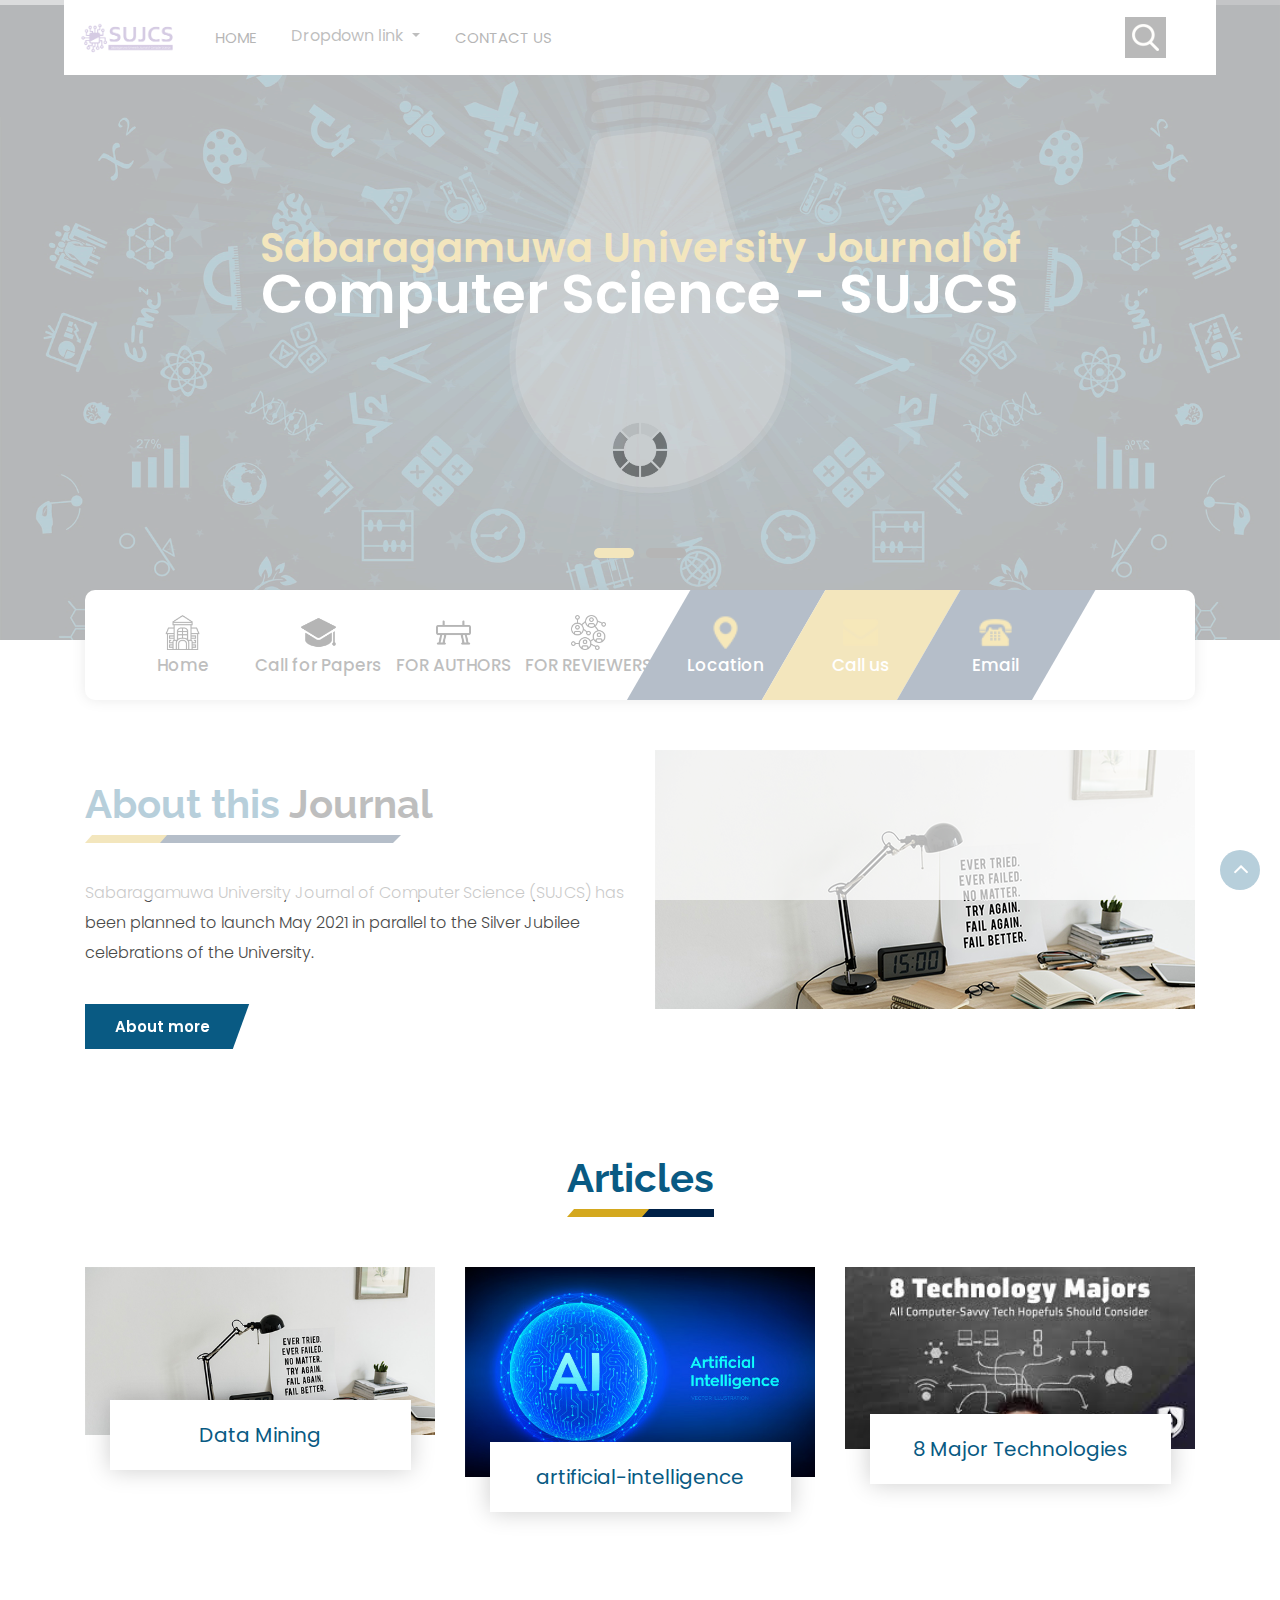
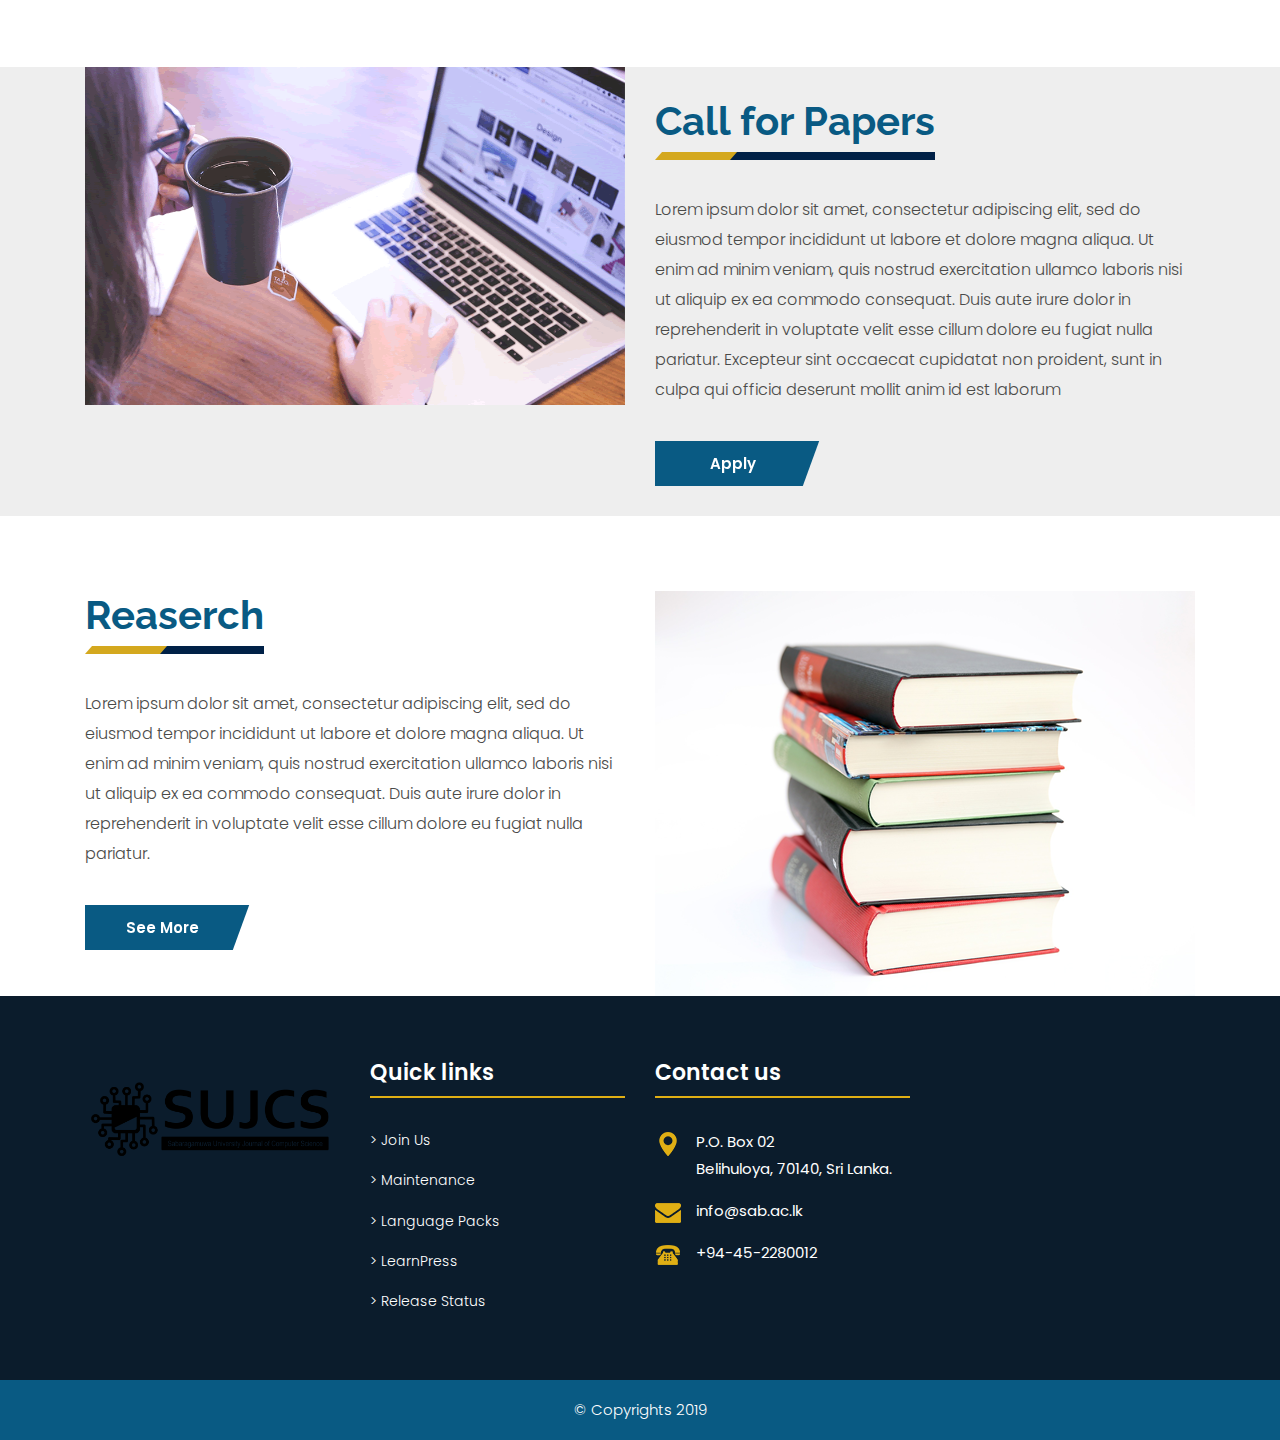
==== commit 8c95f516: "changes 1" ====
--- a/index.html
+++ b/index.html
@@ -52,14 +52,33 @@
     <header class="top-header">
         <nav class="navbar header-nav navbar-expand-lg">
             <div class="container-fluid">
-                <a class="navbar-brand" href="index.html"><img src="images/SUJCS-Logo-black-png.png" alt="image"></a>
+                <a class="navbar-brand" href="index.html"><img src="images/SUJCS-Logo-color-png.png" alt="image"></a>
                 <button class="navbar-toggler" type="button" data-toggle="collapse" data-target="#navbar-wd" aria-controls="navbar-wd" aria-expanded="false" aria-label="Toggle navigation">
                     <span></span>
                     <span></span>
                     <span></span>
                 </button>
-                <div class="collapse navbar-collapse justify-content-end" id="navbar-wd">
+                <div class="collapse navbar-collapse " id="navbar-wd">
                     <ul class="navbar-nav">
+                        <li><a class="nav-link active" href="index.html">Home</a></li>
+                        
+                   
+                    <div class="dropdown">
+                        <a class="btn dropdown-toggle" href="#" role="button" id="dropdownMenuButton" data-toggle="dropdown" aria-haspopup="true" aria-expanded="false">
+                          Dropdown link
+                        </a>
+                      
+                        <div class="dropdown-menu" aria-labelledby="dropdownMenuButton">
+                            <li><a class="dropdown-item" href="about.html">Editorial Board</a></li>
+                            <li><a class="dropdown-item" href="courses.html">Peer Review Process</a></li>
+                            <li><a class="dropdown-item" href="reaserch.html">Publication Ethics</a></li>
+                            <li><a class="dropdown-item" href="news.html">Abstracting and Indexing</a></li>
+                        </div>
+                      </div>
+                      <li><a class="nav-link" href="contact.html">Contact us</a></li>
+                    </ul>
+                    
+                    <!-- <ul class="navbar-nav">
                         <li><a class="nav-link active" href="index.html">Home</a></li>
                         <li><a class="nav-link" href="about.html">Editorial Board</a></li>
                         <li><a class="nav-link" href="courses.html">Peer Review Process</a></li>
@@ -67,7 +86,7 @@
 						<li><a class="nav-link" href="news.html">Abstracting and Indexing</a></li>
 						<li><a class="nav-link" href="contact.html">Contact us</a></li>
                     </ul>
-                </div>
+                </div> -->
                 <div class="search-box">
                     <input type="text" class="search-txt" placeholder="Search">
                     <a class="search-btn">
@@ -89,12 +108,12 @@
                             <div class="row">
                                 <div class="col-md-12">
                                     <div class="slide_text">
-                                        <h3><span span class="theme_color">Sabaragamuwa University</span><br>Computer Science Journal</h3>
+                                        <h3><span span class="theme_color">Sabaragamuwa University Journal of</span><br>Computer Science - SUJCS</h3>
                                    
                                         <br>
-                                        <div class="full center">
+                                        <!-- <div class="full center">
 										    <a class="contact_bt" href="courses.html">Sign In</a>
-										</div>
+										</div> -->
                                     </div>
                                 </div>
                             </div>
@@ -105,12 +124,12 @@
                             <div class="row">
                                 <div class="col-md-12">
                                     <div class="slide_text">
-                                        <h3><span span class="theme_color">Sabaragamuwa University</span><br>Computer Science Journal</h3>
+                                        <h3><span span class="theme_color">Sabaragamuwa University Journal of</span><br>Computer Science - SUJCS</h3>
                                    
                                         <br>
-                                        <div class="full center">
+                                        <!-- <div class="full center">
 										    <a class="contact_bt" href="courses.html">Sign In</a>
-										</div>
+										</div> -->
                                     </div>
                                 </div>
                             </div>
@@ -129,10 +148,10 @@
 		      <div class="col-md-12">
 			     <div class="tab_menu">
 				    <ul>
-					   <li><a href="#"><span class="icon"><img src="images/i1.png" alt="#" /></span><span>About</span></a></li>
-					   <li><a href="#"><span class="icon"><img src="images/i2.png" alt="#" /></span><span>For Reviewers</span></a></li>
-					   <li><a href="#"><span class="icon"><img src="images/i3.png" alt="#" /></span><span>Publication Ethics</span></a></li>
-					   <li><a href="#"><span class="icon"><img src="images/i4.png" alt="#" /></span><span>P2P Review</span></a></li>
+					   <li><a href="#"><span class="icon"><img src="images/i1.png" alt="#" /></span><span>Home</span></a></li>
+					   <li><a href="#"><span class="icon"><img src="images/i2.png" alt="#" /></span><span>Call for Papers</span></a></li>
+					   <li><a href="#"><span class="icon"><img src="images/i3.png" alt="#" /></span><span>FOR AUTHORS</span></a></li>
+					   <li><a href="#"><span class="icon"><img src="images/i4.png" alt="#" /></span><span>FOR REVIEWERS</span></a></li>
 					   <li><a href="#"><span class="icon"><img src="images/i5.png" alt="#" /></span><span>Location</span></a></li>
 					   <li><a href="#"><span class="icon"><img src="images/i6.png" alt="#" /></span><span>Call us</span></a></li>
 					   <li><a href="#"><span class="icon"><img src="images/i7.png" alt="#" /></span><span>Email</span></a></li>
@@ -153,13 +172,10 @@
 						   <h2><span>About this</span> Journal</h2>
                         </div>
 						<div class="full">
-						  <p>Lorem ipsum dolor sit amet, consectetur adipiscing elit, sed do eiusmod tempor incididunt ut labore et dolore magna aliqua.
-						  Ut enim ad minim veniam, quis nostrud exercitation ullamco laboris nisi ut aliquip ex ea commodo consequat. 
-						  Duis aute irure dolor in reprehenderit in voluptate velit esse cillum dolore eu fugiat nulla pariatur. 
-						  Excepteur sint occaecat cupidatat non proident, sunt in culpa qui officia deserunt mollit anim id est laborum</p>
+						  <p>Sabaragamuwa University Journal of Computer Science (SUJCS) has been planned to launch May 2021 in parallel to the Silver Jubilee celebrations of the University.</p>
 						</div>
 						<div class="full">
-						   <a class="hvr-radial-out button-theme" href="#">About more</a>
+						   <a class="hvr-radial-out button-theme" href="about.html">About more</a>
 						</div>
                     </div>
                 </div>
@@ -263,7 +279,7 @@
     </div>
 	<!-- end section -->
 	<!-- section -->
-    <div class="section layout_padding padding_bottom-0">
+    <!-- <div class="section layout_padding padding_bottom-0">
         <div class="container">
             <div class="row">
                 <div class="col-md-12">
@@ -276,10 +292,10 @@
 			  </div>
                <div class="row">
                 <div class="col-lg-12">
-                    <div id="demo" class="carousel slide" data-ride="carousel">
+                    <div id="demo" class="carousel slide" data-ride="carousel"> -->
 
                         <!-- The slideshow -->
-                        <div class="carousel-inner">
+                        <!-- <div class="carousel-inner">
                             <div class="carousel-item active">
                                 <div class="row">
                                     <div class="col-lg-6 col-md-6 col-sm-12">
@@ -309,17 +325,17 @@
                                     </div>
                                     <div class="col-lg-6 col-md-6 col-sm-12">
                                         <div class="full blog_img_popular">
-                                          <img class="img-responsive" src="images/img8.png" alt="#" />
-										  <h4>Education</h4>
+                                          <img class="img-responsive" src="images/img8.png" alt="#" /> -->
+										  <!-- <h4>Education</h4>
 										  <p>Pariatur. Excepteur sint occaecat cupidatat non proident, sunt in culpa qui officia deserunt mollit anim id est laborum</p>
 										</div>
                                     </div>
                                 </div>
                             </div>
-                        </div>
+                        </div> -->
 
                         <!-- Left and right controls -->
-                        <a class="carousel-control-prev" href="#demo" data-slide="prev">
+                        <!-- <a class="carousel-control-prev" href="#demo" data-slide="prev">
                             <span class="carousel-control-prev-icon"></span>
                         </a>
                         <a class="carousel-control-next" href="#demo" data-slide="next">
@@ -331,10 +347,10 @@
 
             </div>			  
            </div>
-        </div>
-	<!-- end section -->
-	<!-- section -->
-    <div class="section layout_padding padding_bottom-0">
+        </div> -->
+	<!-- end section -->
+	<!-- section -->
+    <!-- <div class="section layout_padding padding_bottom-0">
         <div class="container">
             <div class="row">
                 <div class="col-md-12">
@@ -346,10 +362,10 @@
                 </div>
 			  </div>
            </div>
-        </div>
-	<!-- end section -->
-	<!-- section -->
-    <div class="section contact_section" style="background:#12385b;">
+        </div> -->
+	<!-- end section -->
+	<!-- section -->
+    <!-- <div class="section contact_section" style="background:#12385b;">
         <div class="container">
                <div class="row">
                  <div class="col-lg-6 col-md-6 col-sm-12">
@@ -382,7 +398,7 @@
                  </div>
                </div>			  
            </div>
-        </div>
+        </div> -->
 	<!-- end section -->
     <!-- Start Footer -->
     <footer class="footer-box">
@@ -394,7 +410,7 @@
 			     <div class="footer_blog">
 				    <div class="full margin-bottom_30">
                        <img src="images/SUJCS-Logo-black-png.png" alt="#" />
-                       <img class="footer-uni-logo" src="images/SUSL_logo.png"  alt="#" />
+                       <!-- <img class="footer-uni-logo" src="images/SUSL_logo.png"  alt="#" /> -->
 					 </div>
 					 
 				 </div>
@@ -413,7 +429,7 @@
 						 </div>
 				 </div>
 				 
-				 <div class="col-xs-12 col-sm-6 col-md-6 col-lg-3">
+				 <!-- <div class="col-xs-12 col-sm-6 col-md-6 col-lg-3">
 				 <div class="footer_blog full white_fonts">
 						     <h3>Newsletter</h3>
 							 <p>Lorem ipsum dolor sit amet, consectetur adipiscing elit, sed do</p>
@@ -424,9 +440,9 @@
 								</form>
 							 </div>
 						 </div>
-					</div>	 
+					</div>	  -->
 			  
-			  <div class="col-xs-12 col-sm-6 col-md-6 col-lg-3">
+			  <div class="col-xs-12 col-sm-6 col-md-6 col-lg-3 ">
 				 <div class="footer_blog full white_fonts">
 						     <h3>Contact us</h3>
 							 <ul class="full">
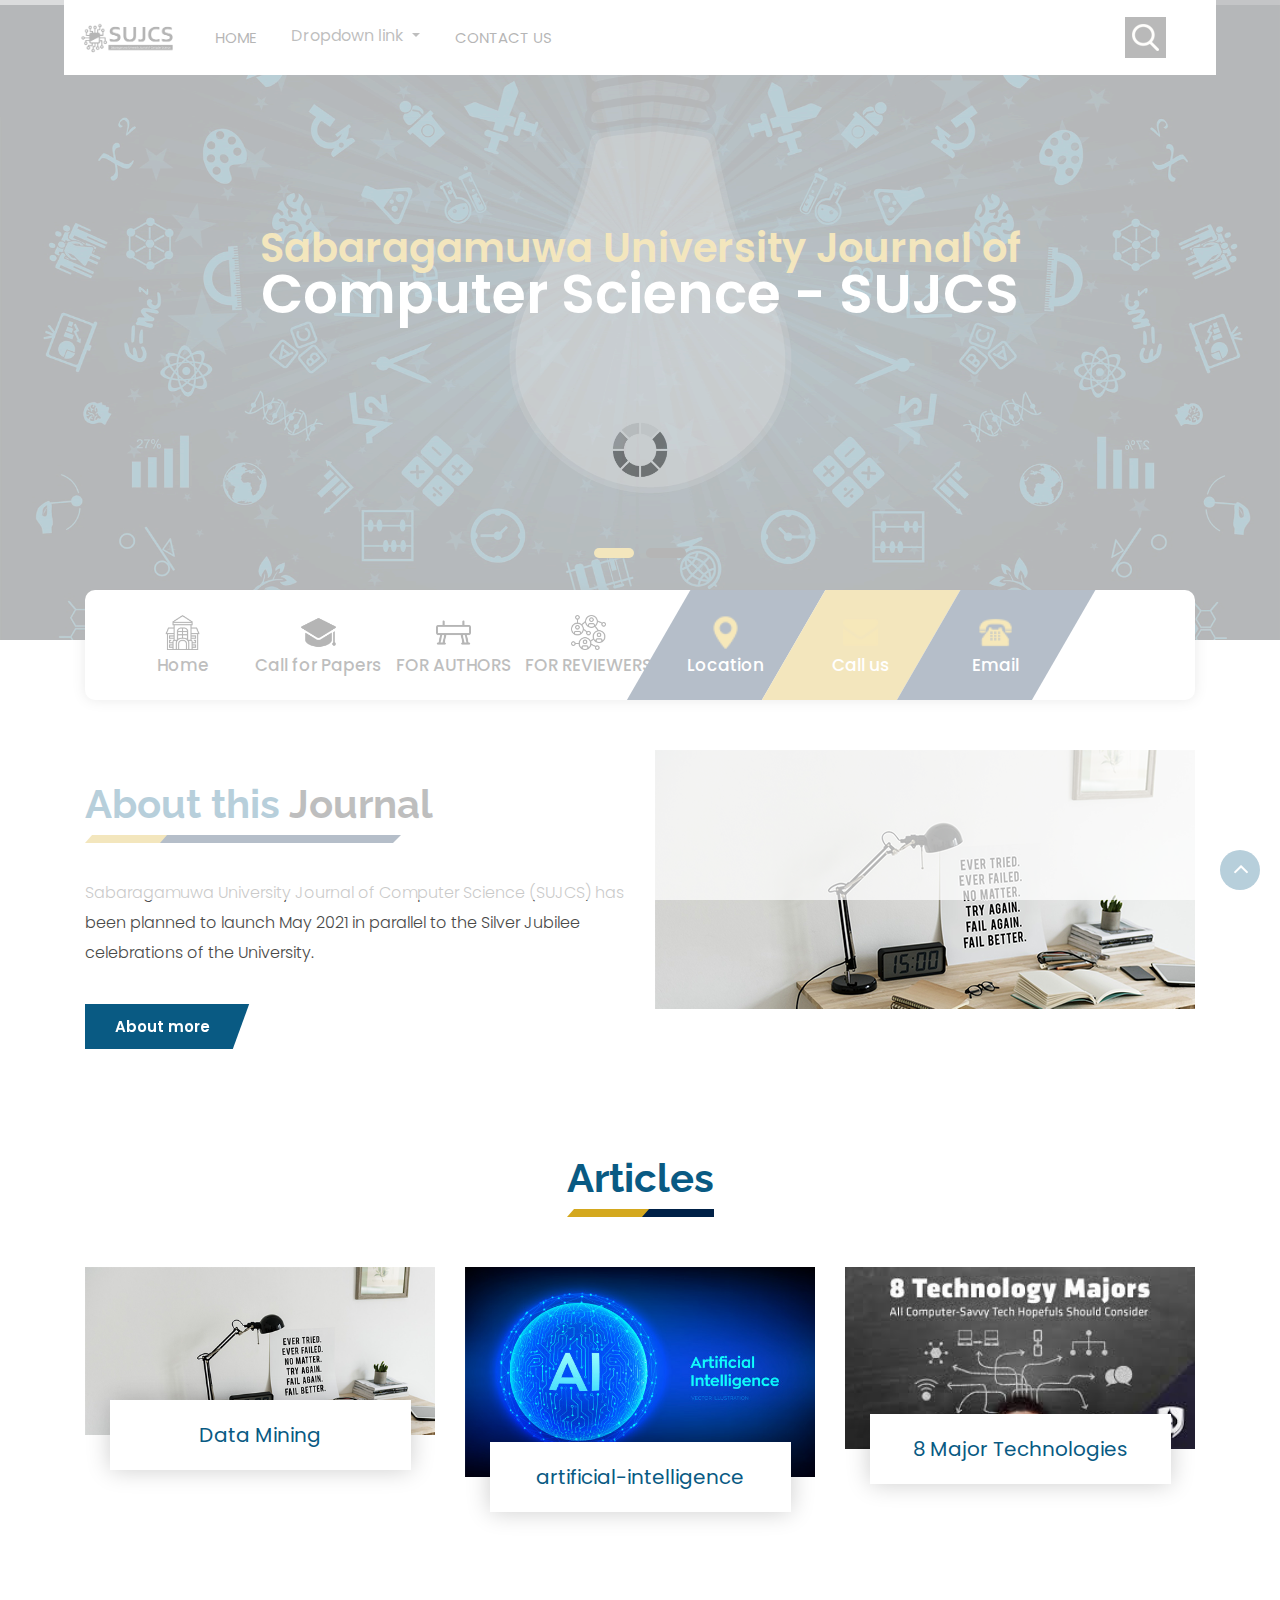
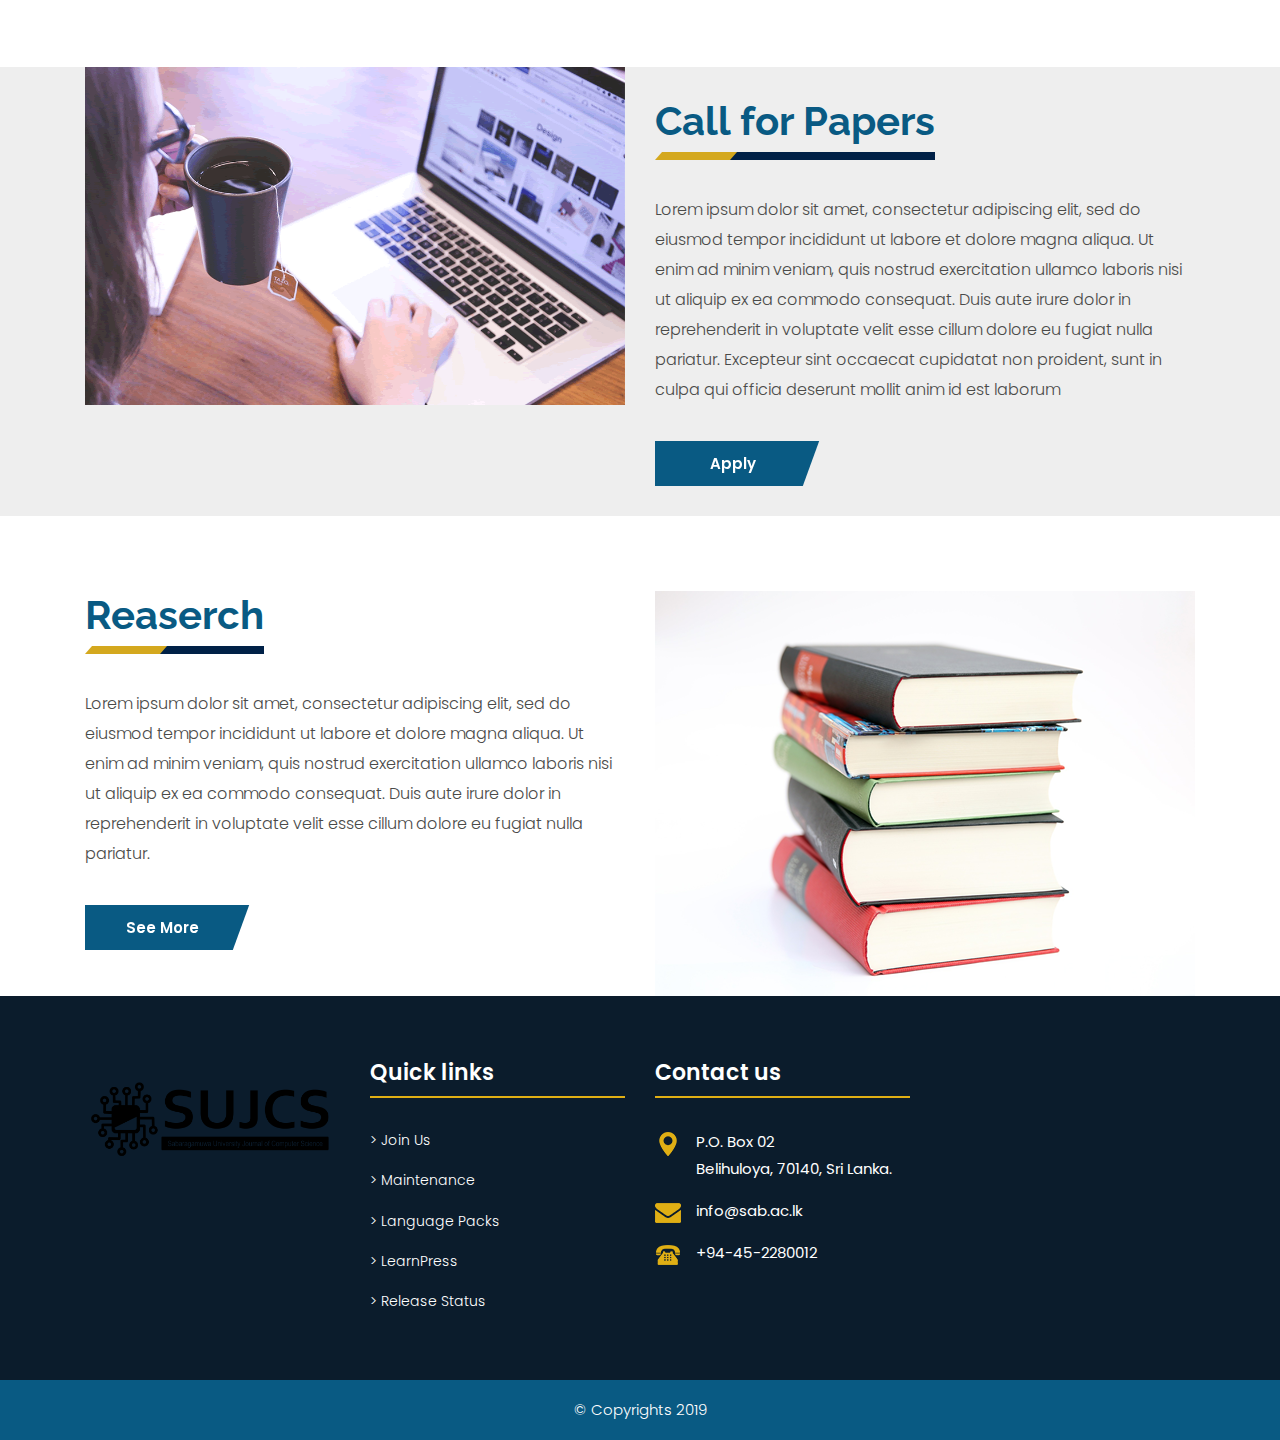
==== commit c0205b36: "Add black uni logo" ====
--- a/index.html
+++ b/index.html
@@ -52,7 +52,7 @@
     <header class="top-header">
         <nav class="navbar header-nav navbar-expand-lg">
             <div class="container-fluid">
-                <a class="navbar-brand" href="index.html"><img src="images/SUJCS-Logo-color-png.png" alt="image"></a>
+                <a class="navbar-brand" href="index.html"><img src="images/SUJCS-Logo-black-png.png" alt="image"></a>
                 <button class="navbar-toggler" type="button" data-toggle="collapse" data-target="#navbar-wd" aria-controls="navbar-wd" aria-expanded="false" aria-label="Toggle navigation">
                     <span></span>
                     <span></span>
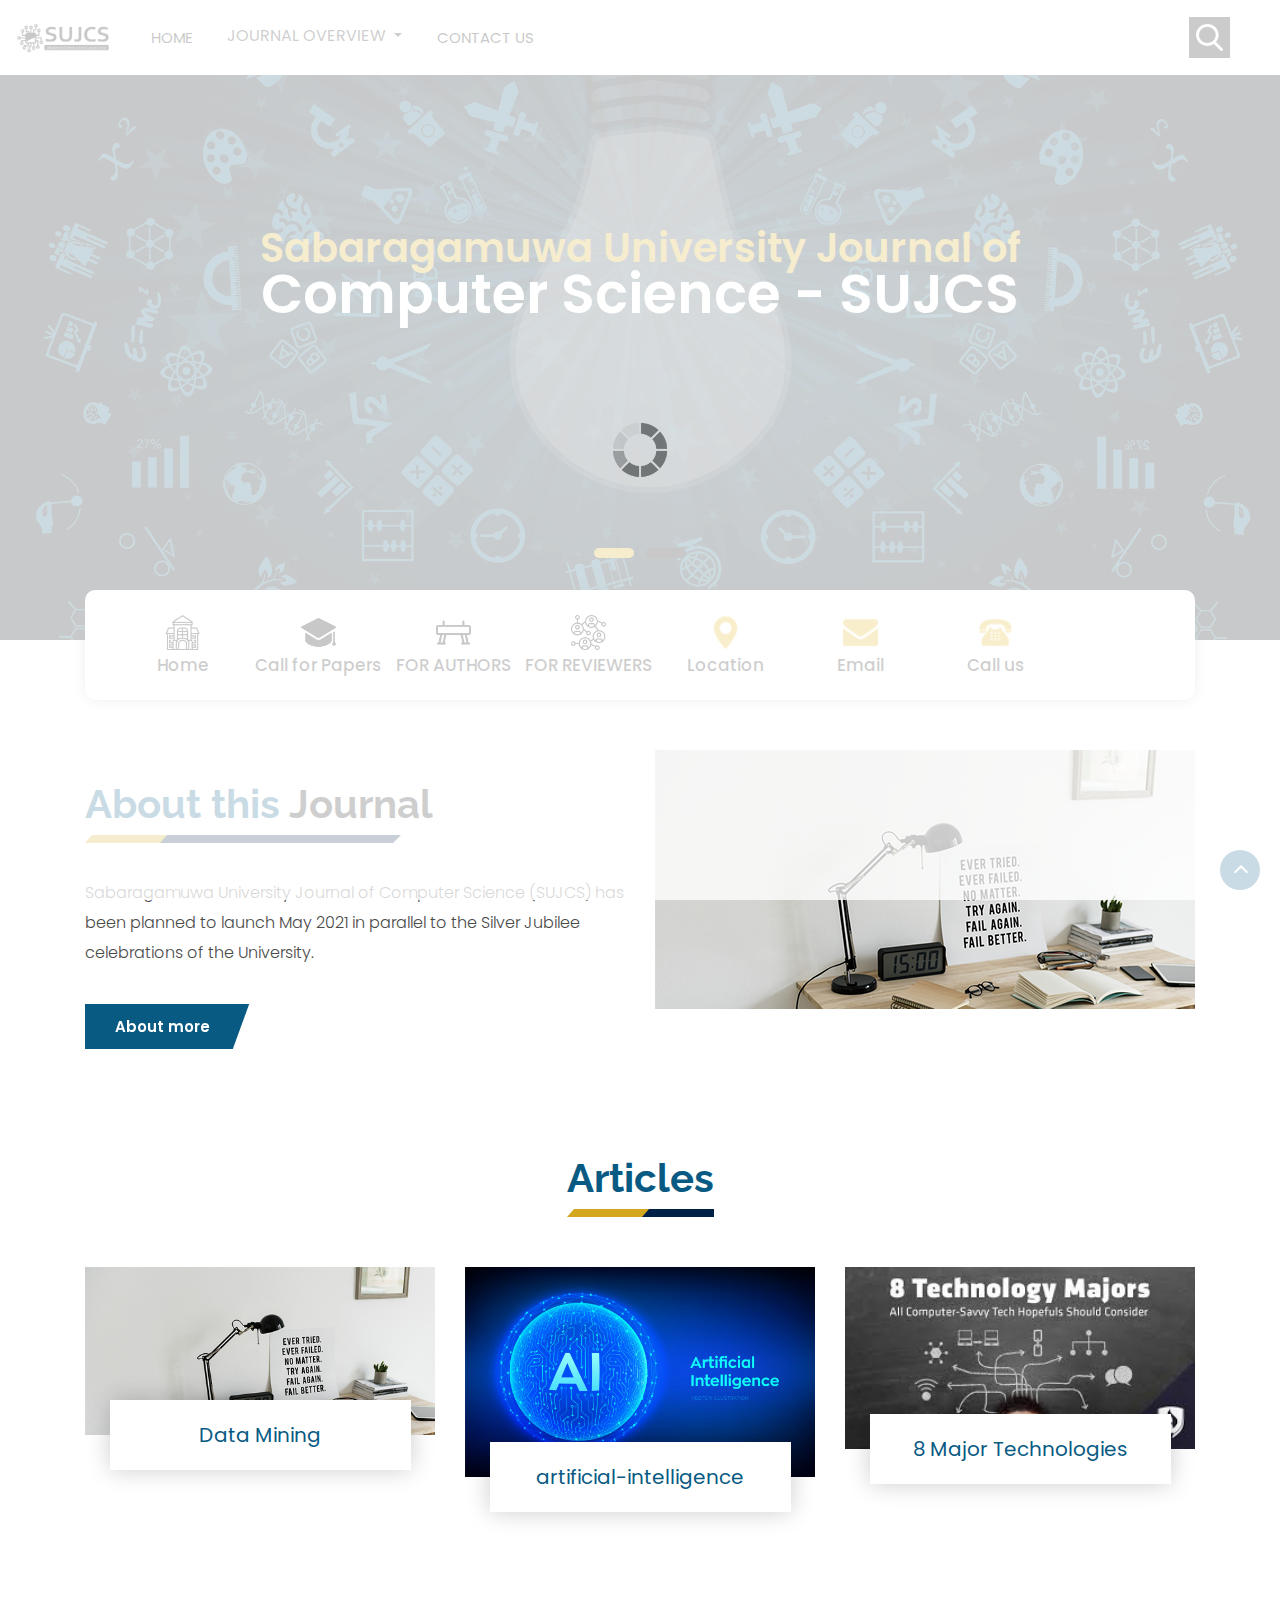
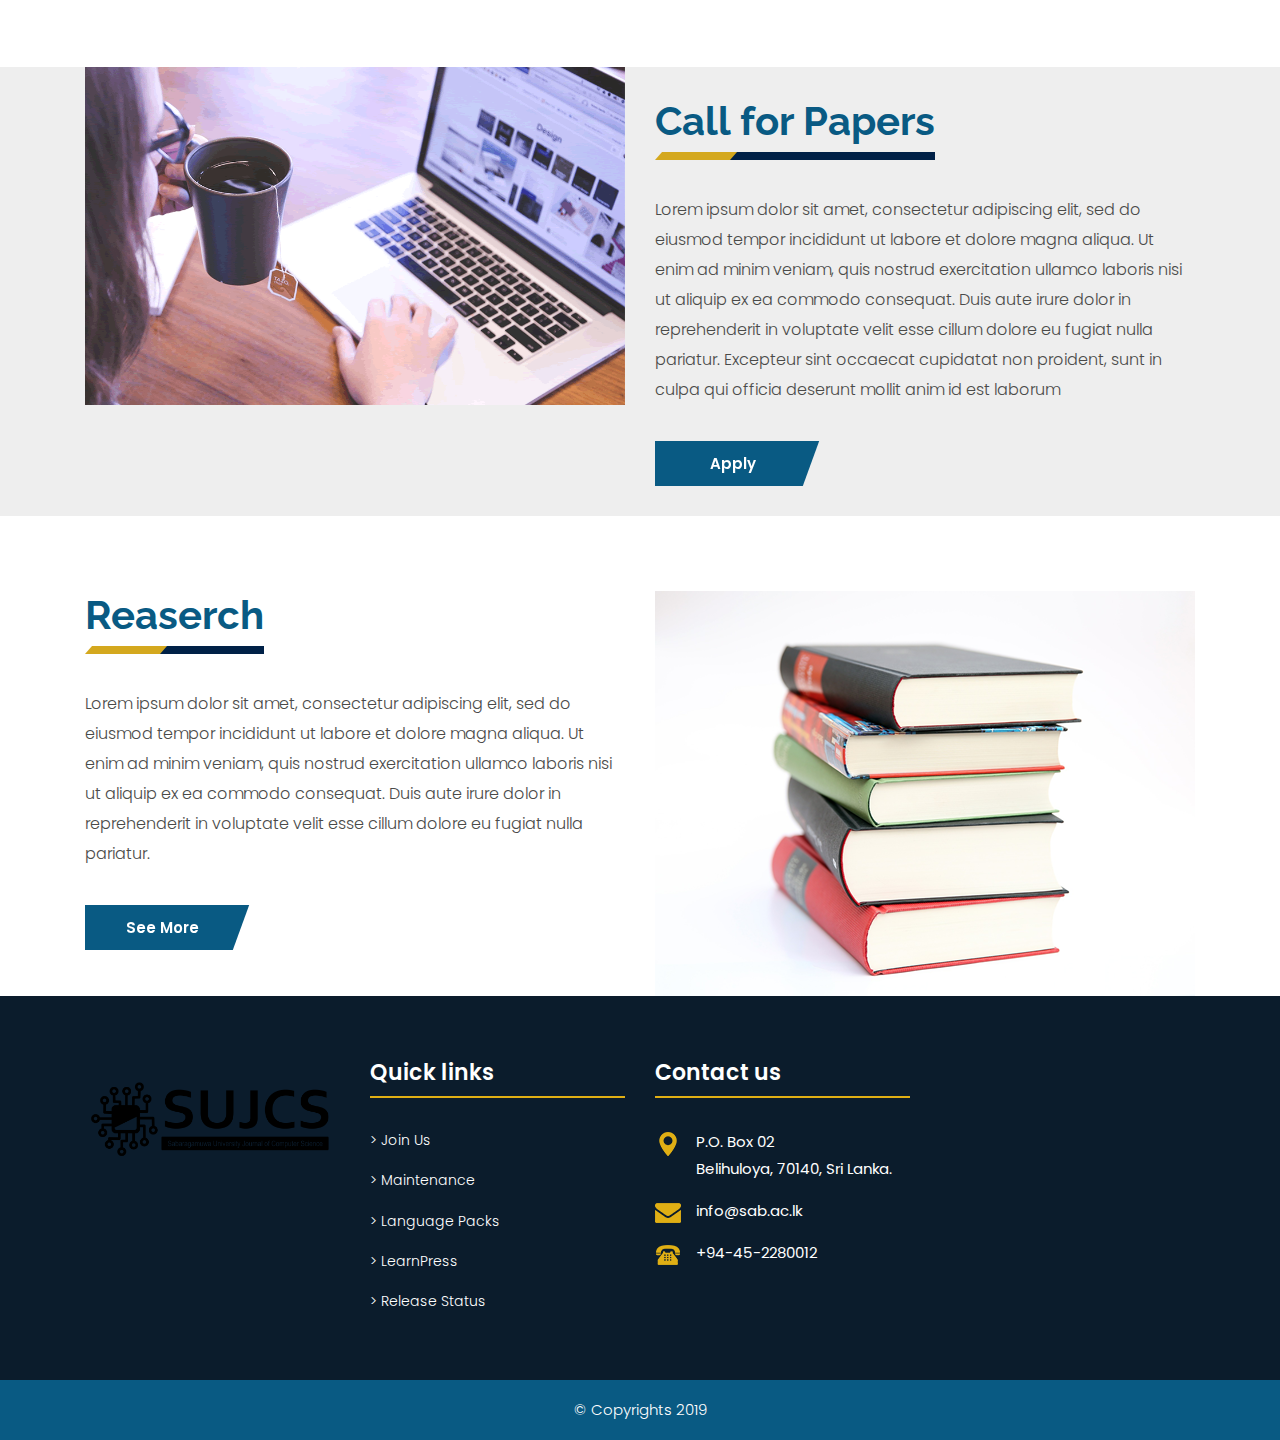
==== commit 174e84ae: "Completed all the simple 4 issues" ====
--- a/index.html
+++ b/index.html
@@ -21,6 +21,8 @@
 
     <!-- Bootstrap CSS -->
     <link rel="stylesheet" href="css/bootstrap.min.css" />
+    <!-- Fontawesome CSS -->
+    <link rel="stylesheet" href="font-awesome/css/font-awesome.css" />
     <!-- Pogo Slider CSS -->
     <link rel="stylesheet" href="css/pogo-slider.min.css" />
     <!-- Site CSS -->
@@ -49,7 +51,7 @@
     <!-- END LOADER -->
 
     <!-- Start header -->
-    <header class="top-header">
+    <header class="top-header" style="width: 100%; margin: 0;">
         <nav class="navbar header-nav navbar-expand-lg">
             <div class="container-fluid">
                 <a class="navbar-brand" href="index.html"><img src="images/SUJCS-Logo-black-png.png" alt="image"></a>
@@ -58,25 +60,26 @@
                     <span></span>
                     <span></span>
                 </button>
-                <div class="collapse navbar-collapse " id="navbar-wd">
-                    <ul class="navbar-nav">
-                        <li><a class="nav-link active" href="index.html">Home</a></li>
-                        
-                   
-                    <div class="dropdown">
-                        <a class="btn dropdown-toggle" href="#" role="button" id="dropdownMenuButton" data-toggle="dropdown" aria-haspopup="true" aria-expanded="false">
-                          Dropdown link
-                        </a>
-                      
-                        <div class="dropdown-menu" aria-labelledby="dropdownMenuButton">
-                            <li><a class="dropdown-item" href="about.html">Editorial Board</a></li>
-                            <li><a class="dropdown-item" href="courses.html">Peer Review Process</a></li>
-                            <li><a class="dropdown-item" href="reaserch.html">Publication Ethics</a></li>
-                            <li><a class="dropdown-item" href="news.html">Abstracting and Indexing</a></li>
-                        </div>
-                      </div>
-                      <li><a class="nav-link" href="contact.html">Contact us</a></li>
-                    </ul>
+                <div class="collapse navbar-collapse" id="navbar-wd">
+                        <ul class="navbar-nav">
+                            <li><a class="nav-link active" href="index.html">Home</a></li>
+                            
+                       
+                        <div class="dropdown">
+                            <a class="btn dropdown-toggle" href="#" role="button" id="dropdownMenuButton" data-toggle="dropdown" aria-haspopup="true" aria-expanded="false">
+                              JOURNAL OVERVIEW
+                            </a>
+                          
+                            <div class="dropdown-menu" aria-labelledby="dropdownMenuButton">
+                                <li><a class="dropdown-item" href="about.html">Editorial Board</a></li>
+                                <li><a class="dropdown-item" href="courses.html">Peer Review Process</a></li>
+                                <li><a class="dropdown-item" href="reaserch.html">Publication Ethics</a></li>
+                                <li><a class="dropdown-item" href="news.html">Abstracting and Indexing</a></li>
+                            </div>
+                          </div>
+                          <li><a class="nav-link" href="contact.html">Contact us</a></li>
+                        </ul>
+                    </div>
                     
                     <!-- <ul class="navbar-nav">
                         <li><a class="nav-link active" href="index.html">Home</a></li>
@@ -153,8 +156,8 @@
 					   <li><a href="#"><span class="icon"><img src="images/i3.png" alt="#" /></span><span>FOR AUTHORS</span></a></li>
 					   <li><a href="#"><span class="icon"><img src="images/i4.png" alt="#" /></span><span>FOR REVIEWERS</span></a></li>
 					   <li><a href="#"><span class="icon"><img src="images/i5.png" alt="#" /></span><span>Location</span></a></li>
-					   <li><a href="#"><span class="icon"><img src="images/i6.png" alt="#" /></span><span>Call us</span></a></li>
-					   <li><a href="#"><span class="icon"><img src="images/i7.png" alt="#" /></span><span>Email</span></a></li>
+					   <li><a href="#"><span class="icon"><img src="images/i6.png" alt="#" /></span><span>Email</span></a></li>
+					   <li><a href="#"><span class="icon"><img src="images/i7.png" alt="#" /></span><span>Call us</span></a></li>
 					</ul>
 				 </div>
 			  </div>
--- a/css/style.css
+++ b/css/style.css
@@ -369,6 +369,7 @@
     position: relative;
 }
 
+
 a.navbar-brand img {
     height: 55px;
 }
@@ -689,27 +690,22 @@
 }
 
 .tab_menu ul li:nth-child(7),.tab_menu ul li:nth-child(5) {
-    background: #002147;
     transform: skew(-30deg);
-	color:#fff;
+
 }
 
 .tab_menu ul li:nth-child(6) {
-    background: #d4a81e;
     transform: skew(-30deg);
-	color:#fff;
 }
 
 .tab_menu ul li:nth-child(7) a,.tab_menu ul li:nth-child(5) a {
     transform: skew(30deg);
 	float: left;
-	color: #fff;
 }
 
 .tab_menu ul li:nth-child(6) a {
     transform: skew(30deg);
 	float: left;
-	color: #fff;
 }
 
 .tab_menu ul li span {
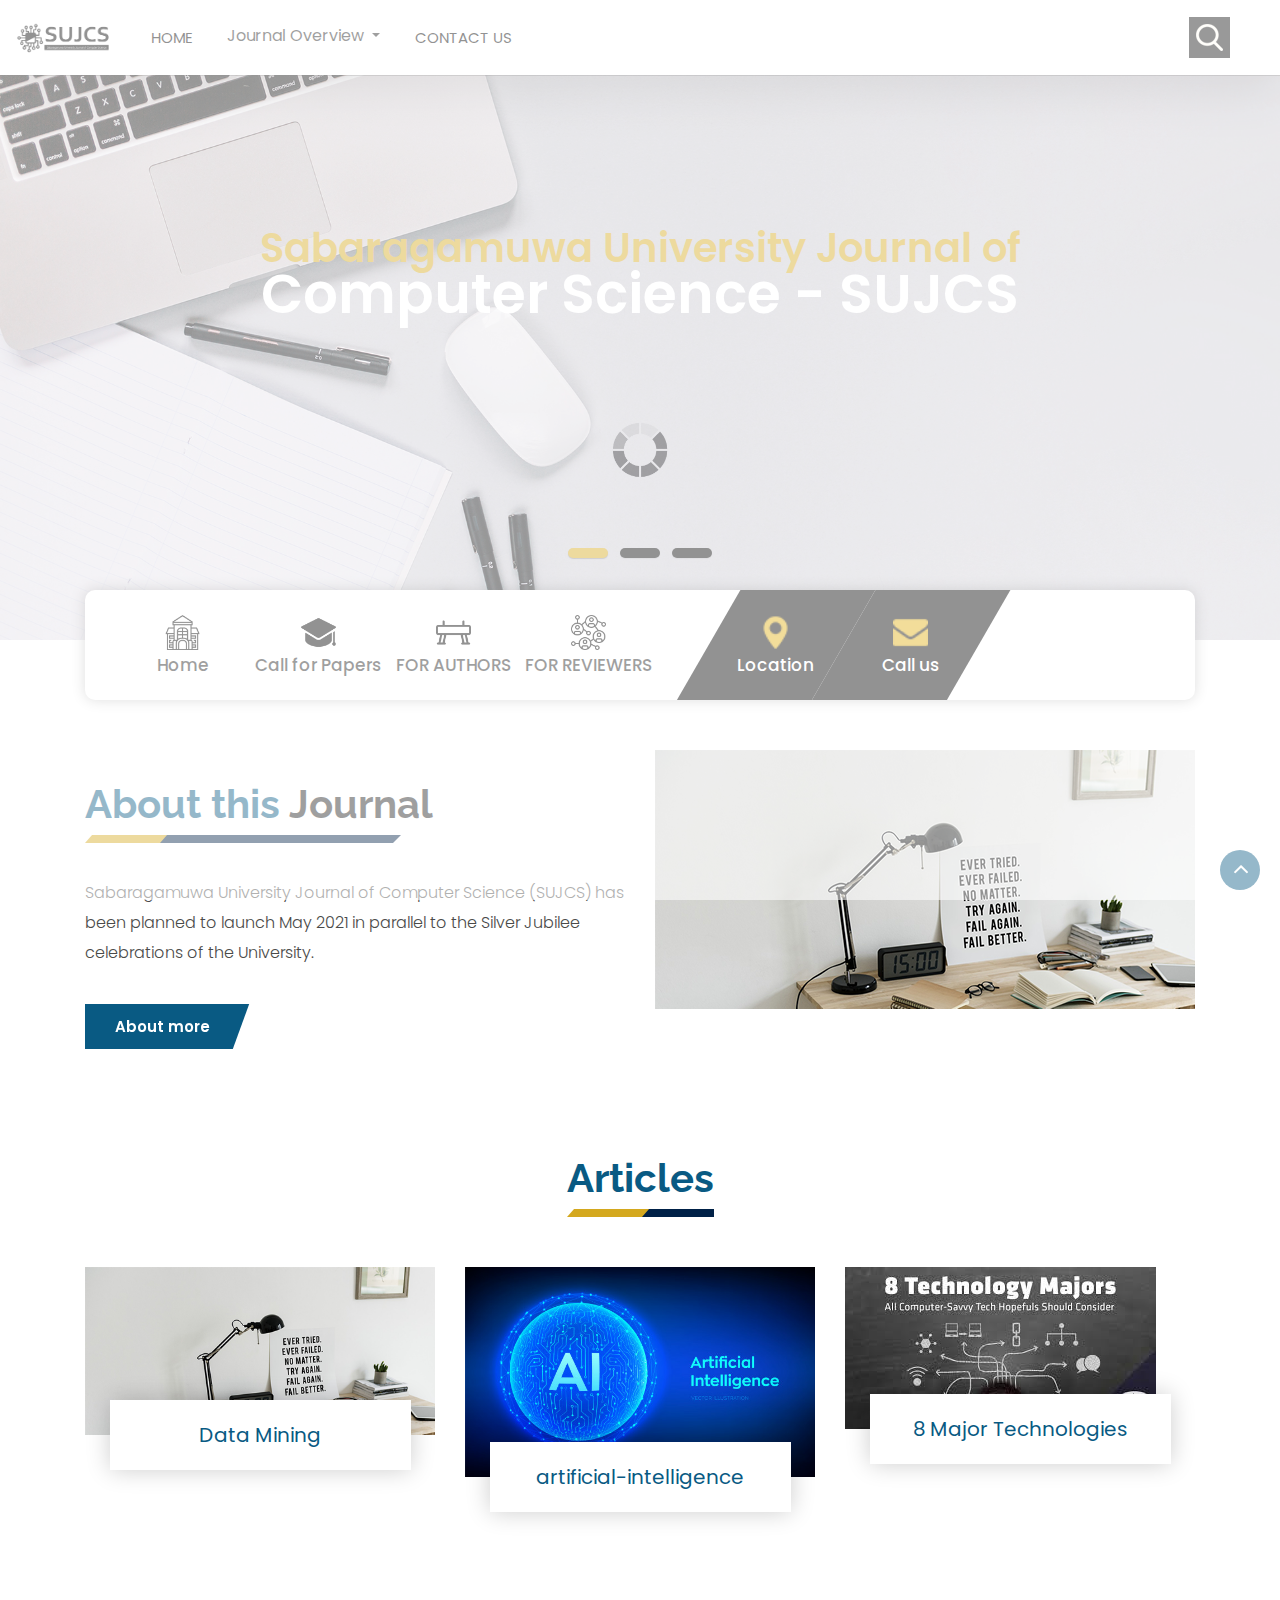
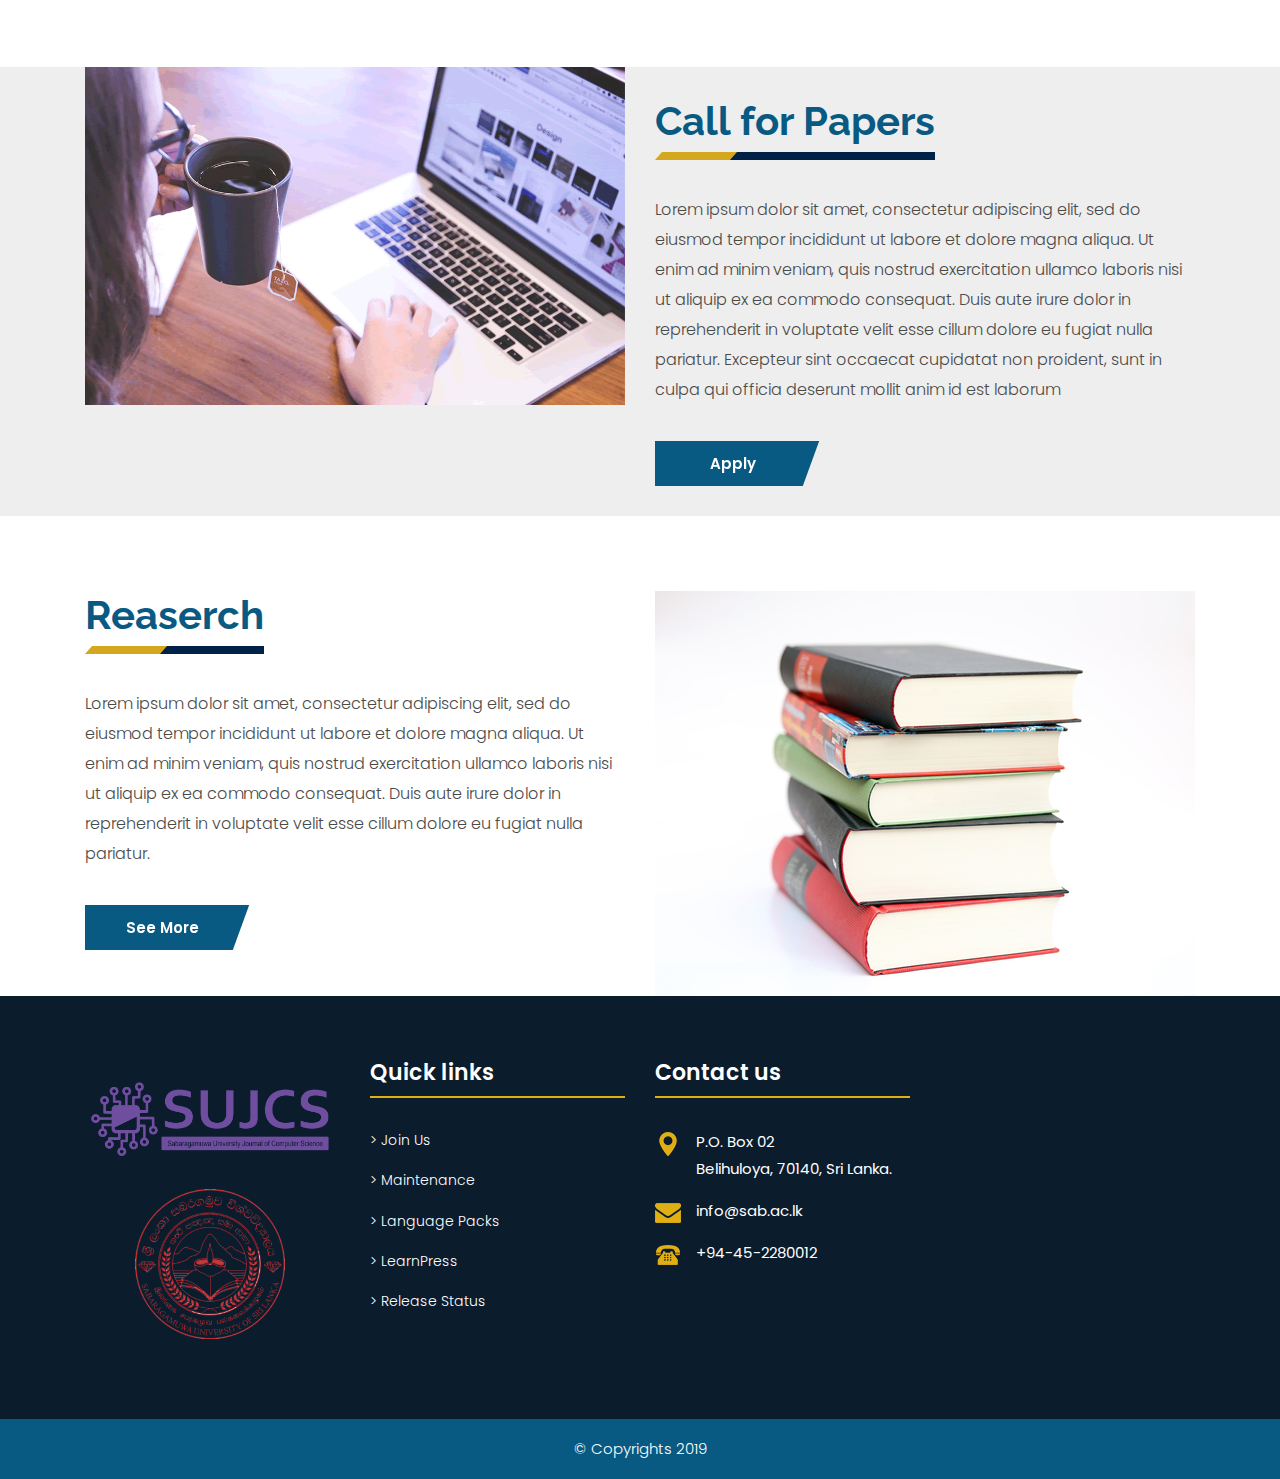
==== commit 69778243: "Merge pull request #21 from Dilshan1997/master" ====
--- a/index.html
+++ b/index.html
@@ -21,8 +21,6 @@
 
     <!-- Bootstrap CSS -->
     <link rel="stylesheet" href="css/bootstrap.min.css" />
-    <!-- Fontawesome CSS -->
-    <link rel="stylesheet" href="font-awesome/css/font-awesome.css" />
     <!-- Pogo Slider CSS -->
     <link rel="stylesheet" href="css/pogo-slider.min.css" />
     <!-- Site CSS -->
@@ -51,8 +49,8 @@
     <!-- END LOADER -->
 
     <!-- Start header -->
-    <header class="top-header" style="width: 100%; margin: 0;">
-        <nav class="navbar header-nav navbar-expand-lg">
+    <header class="top-header">
+        <nav class="navbar header-nav navbar-expand-lg shadow-lg">
             <div class="container-fluid">
                 <a class="navbar-brand" href="index.html"><img src="images/SUJCS-Logo-black-png.png" alt="image"></a>
                 <button class="navbar-toggler" type="button" data-toggle="collapse" data-target="#navbar-wd" aria-controls="navbar-wd" aria-expanded="false" aria-label="Toggle navigation">
@@ -60,26 +58,25 @@
                     <span></span>
                     <span></span>
                 </button>
-                <div class="collapse navbar-collapse" id="navbar-wd">
-                        <ul class="navbar-nav">
-                            <li><a class="nav-link active" href="index.html">Home</a></li>
-                            
-                       
-                        <div class="dropdown">
-                            <a class="btn dropdown-toggle" href="#" role="button" id="dropdownMenuButton" data-toggle="dropdown" aria-haspopup="true" aria-expanded="false">
-                              JOURNAL OVERVIEW
-                            </a>
-                          
-                            <div class="dropdown-menu" aria-labelledby="dropdownMenuButton">
-                                <li><a class="dropdown-item" href="about.html">Editorial Board</a></li>
-                                <li><a class="dropdown-item" href="courses.html">Peer Review Process</a></li>
-                                <li><a class="dropdown-item" href="reaserch.html">Publication Ethics</a></li>
-                                <li><a class="dropdown-item" href="news.html">Abstracting and Indexing</a></li>
-                            </div>
-                          </div>
-                          <li><a class="nav-link" href="contact.html">Contact us</a></li>
-                        </ul>
-                    </div>
+                <div class="collapse navbar-collapse " id="navbar-wd">
+                    <ul class="navbar-nav">
+                        <li><a class="nav-link active" href="index.html">Home</a></li>
+                        
+                   
+                    <div class="dropdown">
+                        <a class="btn dropdown-toggle dropdown-boarder" href="#" role="button" id="dropdownMenuButton" data-toggle="dropdown" aria-haspopup="true" aria-expanded="false">
+                          Journal Overview
+                        </a>
+                      
+                        <div class="dropdown-menu" aria-labelledby="dropdownMenuButton">
+                            <li><a class="dropdown-item" href="about.html">Editorial Board</a></li>
+                            <li><a class="dropdown-item" href="courses.html">Peer Review Process</a></li>
+                            <li><a class="dropdown-item" href="reaserch.html">Publication Ethics</a></li>
+                            <li><a class="dropdown-item" href="news.html">Abstracting and Indexing</a></li>
+                        </div>
+                      </div>
+                      <li><a class="nav-link" href="contact.html">Contact us</a></li>
+                    </ul>
                     
                     <!-- <ul class="navbar-nav">
                         <li><a class="nav-link active" href="index.html">Home</a></li>
@@ -106,7 +103,7 @@
         <div class="container-fluid">
             <div class="row">
                 <div class="pogoSlider" id="js-main-slider">
-                    <div class="pogoSlider-slide" style="background-image:url(images/banner_img.png);">
+                    <div class="pogoSlider-slide" style="background-image:url(images/cover\ 3.jpg);">
                         <div class="container">
                             <div class="row">
                                 <div class="col-md-12">
@@ -122,7 +119,7 @@
                             </div>
                         </div>
                     </div>
-                    <div class="pogoSlider-slide" style="background-image:url(images/banner_img.png);">
+                    <div class="pogoSlider-slide" style="background-image:url(images/cover\ 1.jpg);">
                         <div class="container">
                             <div class="row">
                                 <div class="col-md-12">
@@ -138,8 +135,27 @@
                             </div>
                         </div>
                     </div>
-                </div>
+                    <div class="pogoSlider-slide" style="background-image:url(images/cover\ 2.jpg);">
+                        <div class="container">
+                            <div class="row">
+                                <div class="col-md-12">
+                                    <div class="slide_text">
+                                        <h3><span span class="theme_color">Sabaragamuwa University Journal of</span><br>Computer Science - SUJCS</h3>
+                                   
+                                        <br>
+                                        <!-- <div class="full center">
+										    <a class="contact_bt" href="courses.html">Sign In</a>
+										</div> -->
+                                    </div>
+                                </div>
+                            </div>
+                        </div>
+                    </div>
+                </div>
+                </div>
+                
                 <!-- .pogoSlider -->
+                
             </div>
         </div>
     </div>
@@ -156,8 +172,8 @@
 					   <li><a href="#"><span class="icon"><img src="images/i3.png" alt="#" /></span><span>FOR AUTHORS</span></a></li>
 					   <li><a href="#"><span class="icon"><img src="images/i4.png" alt="#" /></span><span>FOR REVIEWERS</span></a></li>
 					   <li><a href="#"><span class="icon"><img src="images/i5.png" alt="#" /></span><span>Location</span></a></li>
-					   <li><a href="#"><span class="icon"><img src="images/i6.png" alt="#" /></span><span>Email</span></a></li>
-					   <li><a href="#"><span class="icon"><img src="images/i7.png" alt="#" /></span><span>Call us</span></a></li>
+					   <li><a href="#"><span class="icon"><img src="images/i6.png" alt="#" /></span><span>Call us</span></a></li>
+					   <li><a href="#"><span class="icon"><img src="images/i7.png" alt="#" /></span><span>Email</span></a></li>
 					</ul>
 				 </div>
 			  </div>
@@ -204,20 +220,27 @@
                 </div>
 				<div class="col-md-4">
                     <div class="full blog_img_popular">
+                        <a href="articles.html">
                        <img class="img-responsive" src="images/img2.png" alt="#" /> 
-					   <h4>Data Mining</h4>
-                    </div>
+                       <h4>Data Mining</h4>
+                    </a>
+                    </div>
+               
                 </div>
 				<div class="col-md-4">
                     <div class="full blog_img_popular">
+                        <a href="articles.html">
                         <img class="img-responsive" src="images/ai-artificial-intelligence-machine-learning-background_127544-409.jpg" alt="#" />
-						<h4>artificial-intelligence</h4>
+                        <h4>artificial-intelligence</h4>
+                    </a>
                     </div>
                 </div>
 				<div class="col-md-4">
                     <div class="full blog_img_popular">
+                        <a href="#">
                         <img class="img-responsive" src="images/images (8).jpg" alt="#" />
-						<h4>8 Major Technologies</h4>
+                        <h4>8 Major Technologies</h4>
+                    </a>
                     </div>
                 </div>
             </div>
@@ -412,8 +435,8 @@
 		      <div class="col-xs-12 col-sm-6 col-md-6 col-lg-3">
 			     <div class="footer_blog">
 				    <div class="full margin-bottom_30">
-                       <img src="images/SUJCS-Logo-black-png.png" alt="#" />
-                       <!-- <img class="footer-uni-logo" src="images/SUSL_logo.png"  alt="#" /> -->
+                       <img src="images/SUJCS-Logo-color-png.png" alt="#" />
+                       <img class="footer-uni-logo" src="images/SUSL_logo.png"  alt="#" /> 
 					 </div>
 					 
 				 </div>
--- a/css/style.css
+++ b/css/style.css
@@ -350,8 +350,10 @@
     background-repeat: no-repeat;
     background-color: #fff;
     background-size: auto 100%;
-    width: 90%;
-    margin: 0 5%;
+	width: 100%;
+	box-shadow: black 0.01rem 0.01rem 0.01rem 0.01rem;
+	
+    
 }
 
 .top-header .navbar .navbar-collapse ul li a {
@@ -362,6 +364,7 @@
 	font-weight: 400;
 	overflow: hidden;
 	color: #000;
+	
 }
 
 a.navbar-brand {
@@ -369,16 +372,22 @@
     position: relative;
 }
 
-
 a.navbar-brand img {
     height: 55px;
 }
 
 .top-header .navbar .navbar-collapse ul li a.active {}
 .top-header .navbar .navbar-collapse ul li a:hover,
-.top-header .navbar .navbar-collapse ul li a:focus {
+.top-header .navbar .navbar-collapse ul li a:focus, .dropdown a:hover{
 	background: transparent;
-	color: #d4a81e;
+	color: #d4a81e ;
+}
+
+.dropdown-boarder:focus{
+	background: transparent;
+	box-shadow:0.1rem 0.1rem 0 0.1rem #d4a81e !important;
+	border-color: #d4a81e !important;
+	
 }
 
 .search_icon.nav-link img {
@@ -401,7 +410,8 @@
     animation-name: fadeInDown;
     background: #fff;
     z-index: 20;
-    margin: 0;
+	margin: 0;
+	
 }
 
 .navbar-toggler {
@@ -690,22 +700,29 @@
 }
 
 .tab_menu ul li:nth-child(7),.tab_menu ul li:nth-child(5) {
+	margin-left: 50px !important;
+    background: #000000;
     transform: skew(-30deg);
-
+	color:rgb(243, 241, 241); 
+	
 }
 
 .tab_menu ul li:nth-child(6) {
+    background: #000000;
     transform: skew(-30deg);
+	color:#fff;
 }
 
 .tab_menu ul li:nth-child(7) a,.tab_menu ul li:nth-child(5) a {
     transform: skew(30deg);
 	float: left;
+	color: #fff;
 }
 
 .tab_menu ul li:nth-child(6) a {
     transform: skew(30deg);
 	float: left;
+	color: #fff;
 }
 
 .tab_menu ul li span {
@@ -2245,4 +2262,12 @@
 	width: 150px !important;
 	height:150px ;
 	margin-left: 50px;
+}
+.article-title{
+font-size: 50px;
+font-family: 'Franklin Gothic Medium', 'Arial Narrow', Arial, sans-serif;
+}
+.article-body{
+font-size: 20px;
+font-family: 'Lucida Sans', 'Lucida Sans Regular', 'Lucida Grande', 'Lucida Sans Unicode', Geneva, Verdana, sans-serif;
 }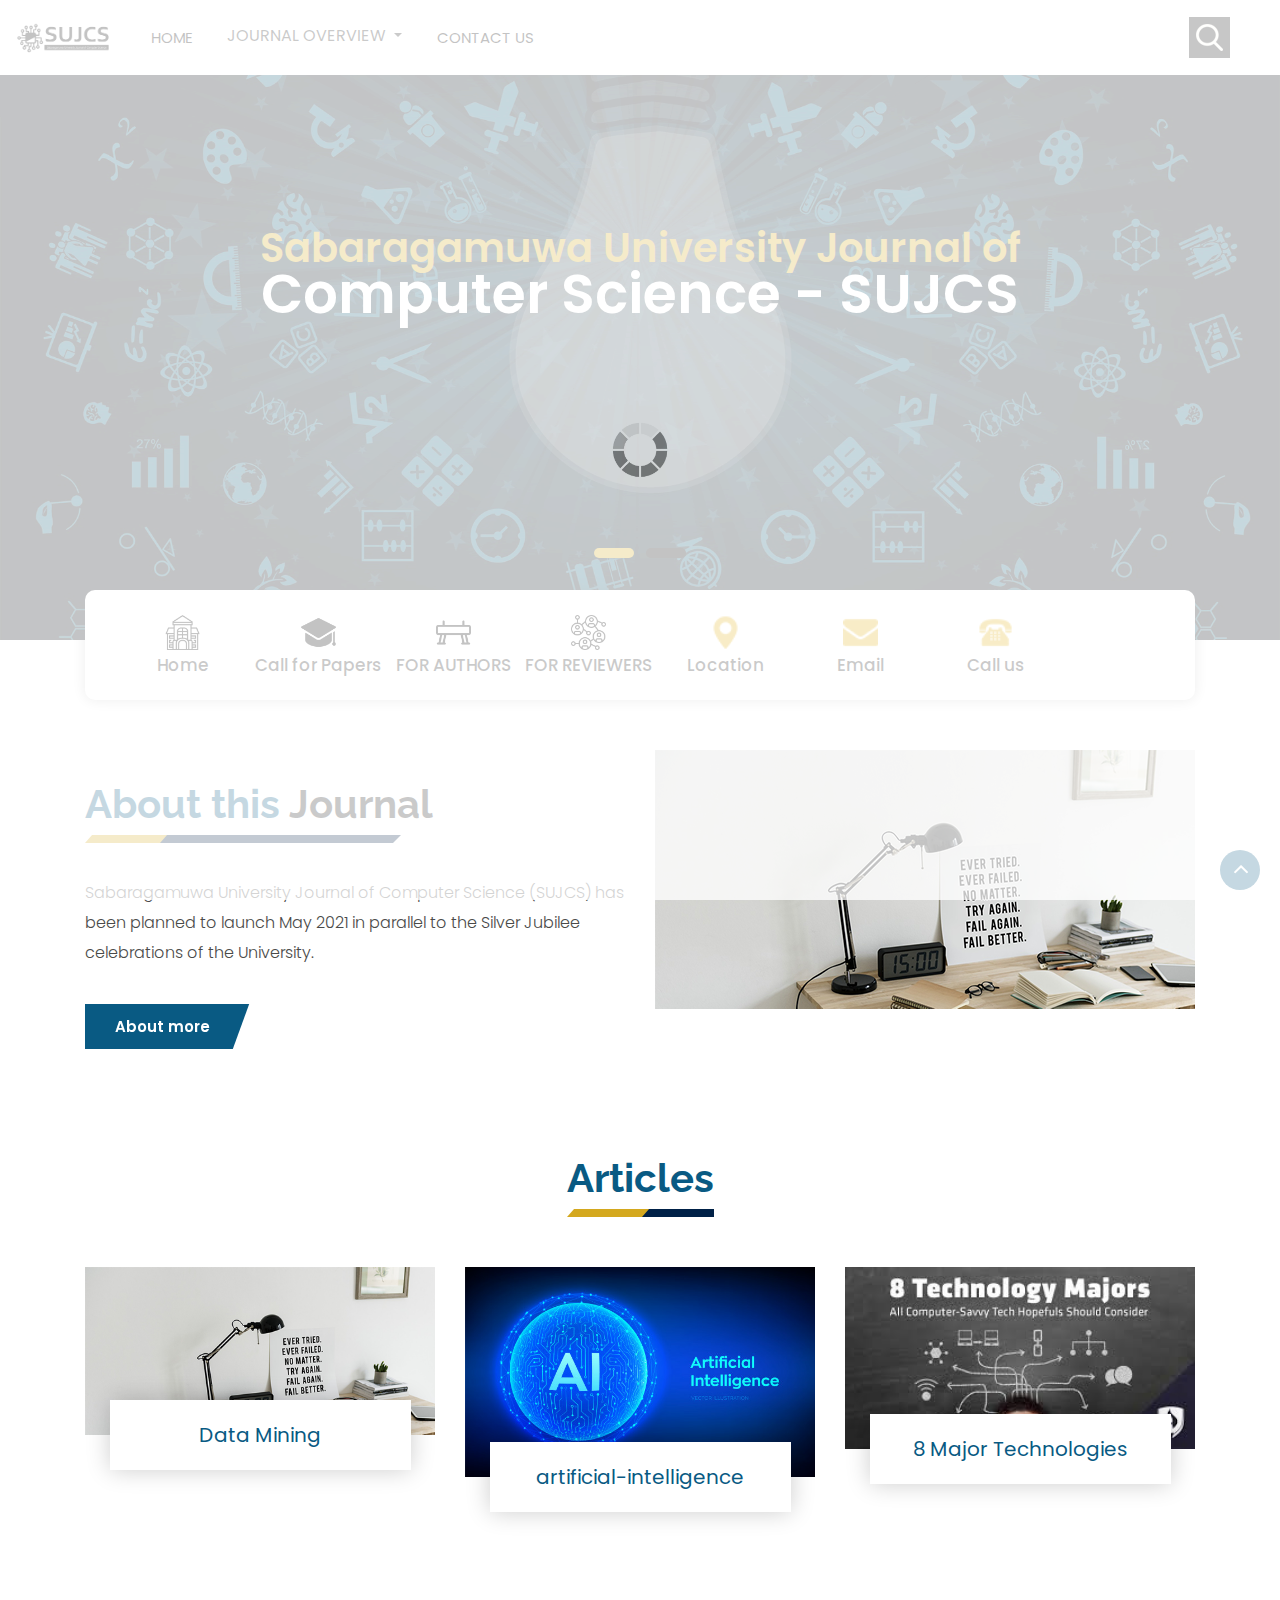
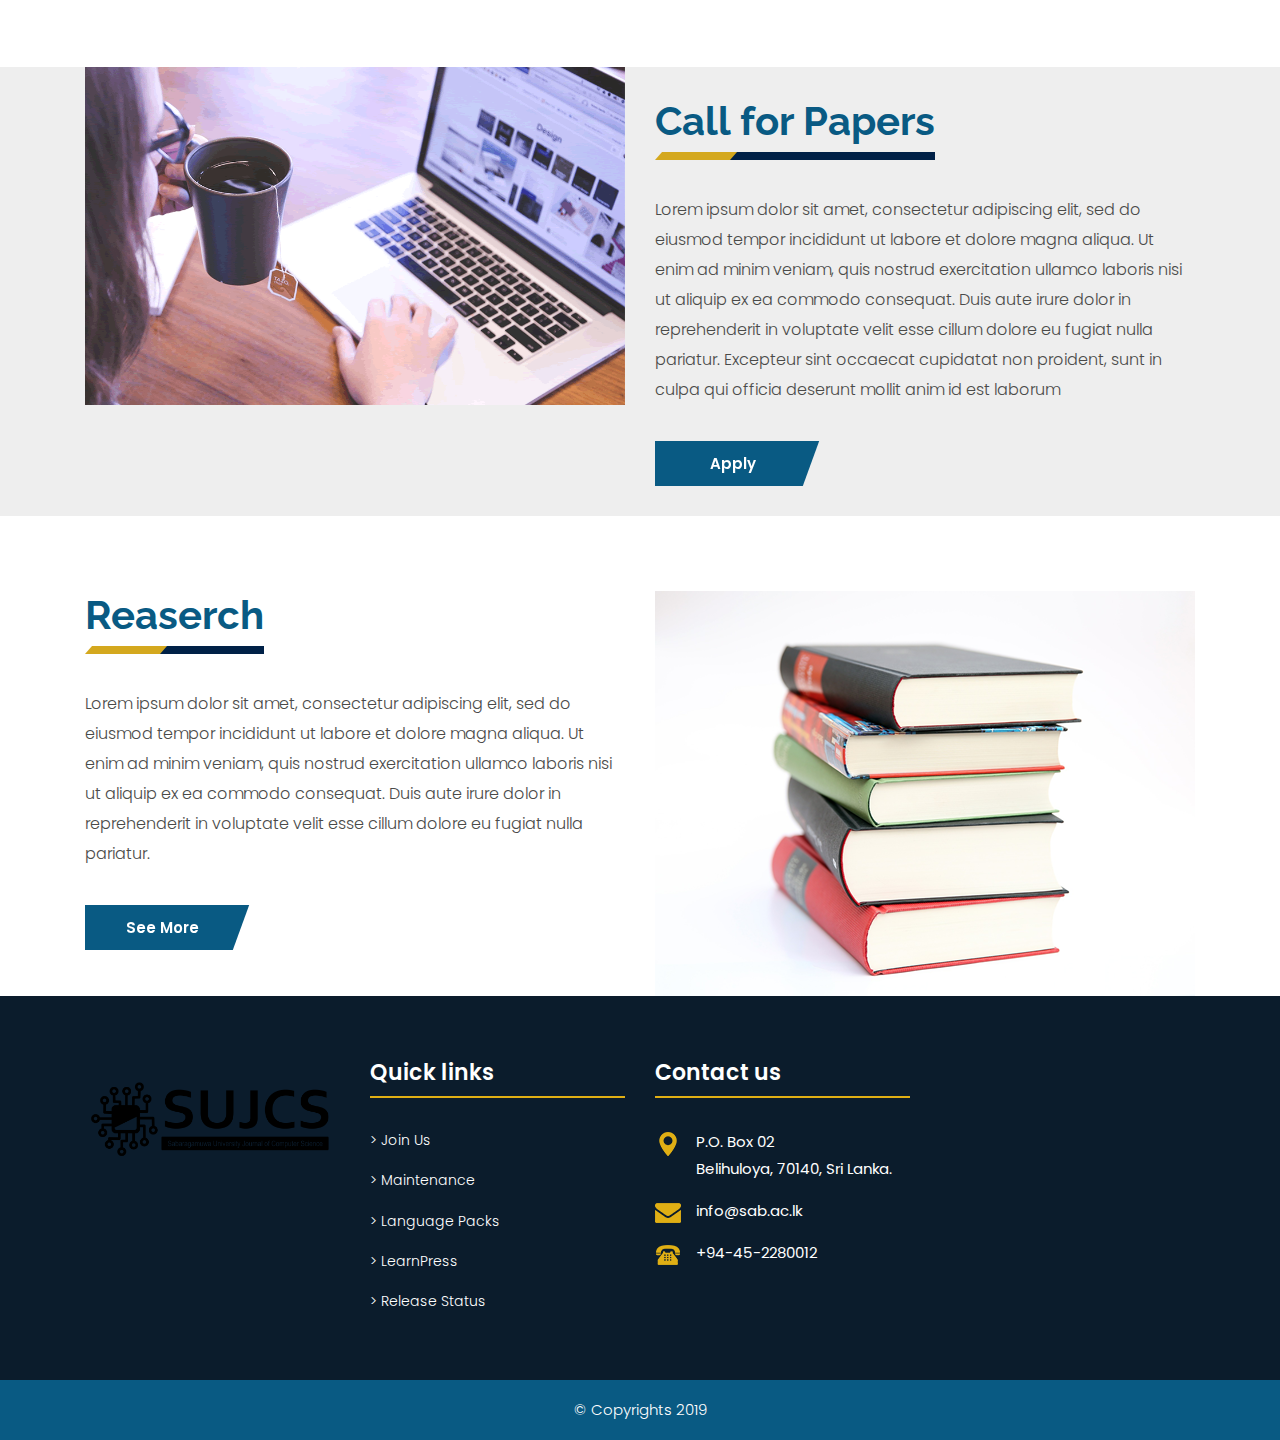
==== commit 30815bd7: "Merge pull request #20 from mastrmind-dev/master" ====
--- a/index.html
+++ b/index.html
@@ -21,6 +21,8 @@
 
     <!-- Bootstrap CSS -->
     <link rel="stylesheet" href="css/bootstrap.min.css" />
+    <!-- Fontawesome CSS -->
+    <link rel="stylesheet" href="font-awesome/css/font-awesome.css" />
     <!-- Pogo Slider CSS -->
     <link rel="stylesheet" href="css/pogo-slider.min.css" />
     <!-- Site CSS -->
@@ -49,8 +51,8 @@
     <!-- END LOADER -->
 
     <!-- Start header -->
-    <header class="top-header">
-        <nav class="navbar header-nav navbar-expand-lg shadow-lg">
+    <header class="top-header" style="width: 100%; margin: 0;">
+        <nav class="navbar header-nav navbar-expand-lg">
             <div class="container-fluid">
                 <a class="navbar-brand" href="index.html"><img src="images/SUJCS-Logo-black-png.png" alt="image"></a>
                 <button class="navbar-toggler" type="button" data-toggle="collapse" data-target="#navbar-wd" aria-controls="navbar-wd" aria-expanded="false" aria-label="Toggle navigation">
@@ -58,25 +60,26 @@
                     <span></span>
                     <span></span>
                 </button>
-                <div class="collapse navbar-collapse " id="navbar-wd">
-                    <ul class="navbar-nav">
-                        <li><a class="nav-link active" href="index.html">Home</a></li>
-                        
-                   
-                    <div class="dropdown">
-                        <a class="btn dropdown-toggle dropdown-boarder" href="#" role="button" id="dropdownMenuButton" data-toggle="dropdown" aria-haspopup="true" aria-expanded="false">
-                          Journal Overview
-                        </a>
-                      
-                        <div class="dropdown-menu" aria-labelledby="dropdownMenuButton">
-                            <li><a class="dropdown-item" href="about.html">Editorial Board</a></li>
-                            <li><a class="dropdown-item" href="courses.html">Peer Review Process</a></li>
-                            <li><a class="dropdown-item" href="reaserch.html">Publication Ethics</a></li>
-                            <li><a class="dropdown-item" href="news.html">Abstracting and Indexing</a></li>
-                        </div>
-                      </div>
-                      <li><a class="nav-link" href="contact.html">Contact us</a></li>
-                    </ul>
+                <div class="collapse navbar-collapse" id="navbar-wd">
+                        <ul class="navbar-nav">
+                            <li><a class="nav-link active" href="index.html">Home</a></li>
+                            
+                       
+                        <div class="dropdown">
+                            <a class="btn dropdown-toggle" href="#" role="button" id="dropdownMenuButton" data-toggle="dropdown" aria-haspopup="true" aria-expanded="false">
+                              JOURNAL OVERVIEW
+                            </a>
+                          
+                            <div class="dropdown-menu" aria-labelledby="dropdownMenuButton">
+                                <li><a class="dropdown-item" href="about.html">Editorial Board</a></li>
+                                <li><a class="dropdown-item" href="courses.html">Peer Review Process</a></li>
+                                <li><a class="dropdown-item" href="reaserch.html">Publication Ethics</a></li>
+                                <li><a class="dropdown-item" href="news.html">Abstracting and Indexing</a></li>
+                            </div>
+                          </div>
+                          <li><a class="nav-link" href="contact.html">Contact us</a></li>
+                        </ul>
+                    </div>
                     
                     <!-- <ul class="navbar-nav">
                         <li><a class="nav-link active" href="index.html">Home</a></li>
@@ -103,7 +106,7 @@
         <div class="container-fluid">
             <div class="row">
                 <div class="pogoSlider" id="js-main-slider">
-                    <div class="pogoSlider-slide" style="background-image:url(images/cover\ 3.jpg);">
+                    <div class="pogoSlider-slide" style="background-image:url(images/banner_img.png);">
                         <div class="container">
                             <div class="row">
                                 <div class="col-md-12">
@@ -119,7 +122,7 @@
                             </div>
                         </div>
                     </div>
-                    <div class="pogoSlider-slide" style="background-image:url(images/cover\ 1.jpg);">
+                    <div class="pogoSlider-slide" style="background-image:url(images/banner_img.png);">
                         <div class="container">
                             <div class="row">
                                 <div class="col-md-12">
@@ -135,27 +138,8 @@
                             </div>
                         </div>
                     </div>
-                    <div class="pogoSlider-slide" style="background-image:url(images/cover\ 2.jpg);">
-                        <div class="container">
-                            <div class="row">
-                                <div class="col-md-12">
-                                    <div class="slide_text">
-                                        <h3><span span class="theme_color">Sabaragamuwa University Journal of</span><br>Computer Science - SUJCS</h3>
-                                   
-                                        <br>
-                                        <!-- <div class="full center">
-										    <a class="contact_bt" href="courses.html">Sign In</a>
-										</div> -->
-                                    </div>
-                                </div>
-                            </div>
-                        </div>
-                    </div>
-                </div>
-                </div>
-                
+                </div>
                 <!-- .pogoSlider -->
-                
             </div>
         </div>
     </div>
@@ -172,8 +156,8 @@
 					   <li><a href="#"><span class="icon"><img src="images/i3.png" alt="#" /></span><span>FOR AUTHORS</span></a></li>
 					   <li><a href="#"><span class="icon"><img src="images/i4.png" alt="#" /></span><span>FOR REVIEWERS</span></a></li>
 					   <li><a href="#"><span class="icon"><img src="images/i5.png" alt="#" /></span><span>Location</span></a></li>
-					   <li><a href="#"><span class="icon"><img src="images/i6.png" alt="#" /></span><span>Call us</span></a></li>
-					   <li><a href="#"><span class="icon"><img src="images/i7.png" alt="#" /></span><span>Email</span></a></li>
+					   <li><a href="#"><span class="icon"><img src="images/i6.png" alt="#" /></span><span>Email</span></a></li>
+					   <li><a href="#"><span class="icon"><img src="images/i7.png" alt="#" /></span><span>Call us</span></a></li>
 					</ul>
 				 </div>
 			  </div>
@@ -220,27 +204,20 @@
                 </div>
 				<div class="col-md-4">
                     <div class="full blog_img_popular">
-                        <a href="articles.html">
                        <img class="img-responsive" src="images/img2.png" alt="#" /> 
-                       <h4>Data Mining</h4>
-                    </a>
-                    </div>
-               
+					   <h4>Data Mining</h4>
+                    </div>
                 </div>
 				<div class="col-md-4">
                     <div class="full blog_img_popular">
-                        <a href="articles.html">
                         <img class="img-responsive" src="images/ai-artificial-intelligence-machine-learning-background_127544-409.jpg" alt="#" />
-                        <h4>artificial-intelligence</h4>
-                    </a>
+						<h4>artificial-intelligence</h4>
                     </div>
                 </div>
 				<div class="col-md-4">
                     <div class="full blog_img_popular">
-                        <a href="#">
                         <img class="img-responsive" src="images/images (8).jpg" alt="#" />
-                        <h4>8 Major Technologies</h4>
-                    </a>
+						<h4>8 Major Technologies</h4>
                     </div>
                 </div>
             </div>
@@ -435,8 +412,8 @@
 		      <div class="col-xs-12 col-sm-6 col-md-6 col-lg-3">
 			     <div class="footer_blog">
 				    <div class="full margin-bottom_30">
-                       <img src="images/SUJCS-Logo-color-png.png" alt="#" />
-                       <img class="footer-uni-logo" src="images/SUSL_logo.png"  alt="#" /> 
+                       <img src="images/SUJCS-Logo-black-png.png" alt="#" />
+                       <!-- <img class="footer-uni-logo" src="images/SUSL_logo.png"  alt="#" /> -->
 					 </div>
 					 
 				 </div>
--- a/css/style.css
+++ b/css/style.css
@@ -350,10 +350,8 @@
     background-repeat: no-repeat;
     background-color: #fff;
     background-size: auto 100%;
-	width: 100%;
-	box-shadow: black 0.01rem 0.01rem 0.01rem 0.01rem;
-	
-    
+    width: 90%;
+    margin: 0 5%;
 }
 
 .top-header .navbar .navbar-collapse ul li a {
@@ -364,7 +362,6 @@
 	font-weight: 400;
 	overflow: hidden;
 	color: #000;
-	
 }
 
 a.navbar-brand {
@@ -372,22 +369,16 @@
     position: relative;
 }
 
+
 a.navbar-brand img {
     height: 55px;
 }
 
 .top-header .navbar .navbar-collapse ul li a.active {}
 .top-header .navbar .navbar-collapse ul li a:hover,
-.top-header .navbar .navbar-collapse ul li a:focus, .dropdown a:hover{
+.top-header .navbar .navbar-collapse ul li a:focus {
 	background: transparent;
-	color: #d4a81e ;
-}
-
-.dropdown-boarder:focus{
-	background: transparent;
-	box-shadow:0.1rem 0.1rem 0 0.1rem #d4a81e !important;
-	border-color: #d4a81e !important;
-	
+	color: #d4a81e;
 }
 
 .search_icon.nav-link img {
@@ -410,8 +401,7 @@
     animation-name: fadeInDown;
     background: #fff;
     z-index: 20;
-	margin: 0;
-	
+    margin: 0;
 }
 
 .navbar-toggler {
@@ -700,29 +690,22 @@
 }
 
 .tab_menu ul li:nth-child(7),.tab_menu ul li:nth-child(5) {
-	margin-left: 50px !important;
-    background: #000000;
     transform: skew(-30deg);
-	color:rgb(243, 241, 241); 
-	
+
 }
 
 .tab_menu ul li:nth-child(6) {
-    background: #000000;
     transform: skew(-30deg);
-	color:#fff;
 }
 
 .tab_menu ul li:nth-child(7) a,.tab_menu ul li:nth-child(5) a {
     transform: skew(30deg);
 	float: left;
-	color: #fff;
 }
 
 .tab_menu ul li:nth-child(6) a {
     transform: skew(30deg);
 	float: left;
-	color: #fff;
 }
 
 .tab_menu ul li span {
@@ -2262,12 +2245,4 @@
 	width: 150px !important;
 	height:150px ;
 	margin-left: 50px;
-}
-.article-title{
-font-size: 50px;
-font-family: 'Franklin Gothic Medium', 'Arial Narrow', Arial, sans-serif;
-}
-.article-body{
-font-size: 20px;
-font-family: 'Lucida Sans', 'Lucida Sans Regular', 'Lucida Grande', 'Lucida Sans Unicode', Geneva, Verdana, sans-serif;
 }